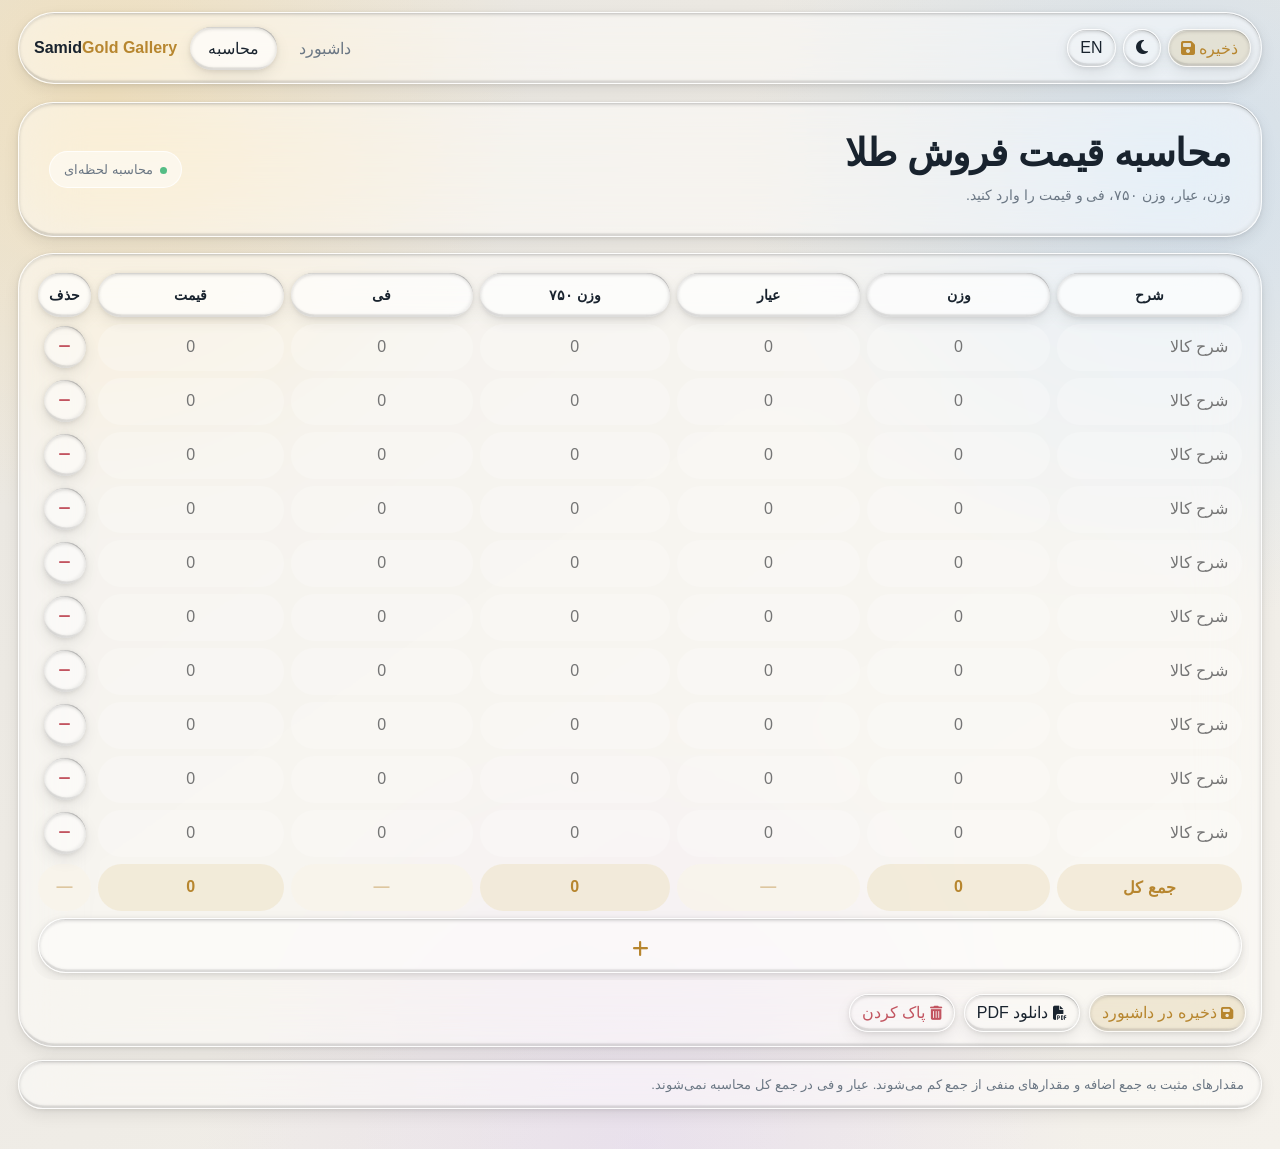
==== index.html @ 630d6b38 "Rename samid-gold-gallery.html to index.html" ====
<!doctype html>
<html lang="fa" dir="rtl">

<head>
    <meta charset="utf-8">
    <meta name="viewport" content="width=device-width, initial-scale=1">
    <meta name="theme-color" content="#eef3f8">

    <title>Samid Gold Gallery</title>
    <link rel="icon" href="samid.jpeg" style="border-radius: 50px;">

    <!-- Font Awesome -->
    <link
        rel="stylesheet"
        href="https://cdnjs.cloudflare.com/ajax/libs/font-awesome/6.7.2/css/all.min.css"
    >

    <!-- Your CSS -->
    <link rel="stylesheet" href="samid.css">
</head>

<body>

<div class="app">

    <!-- =====================================================
         NAVBAR
    ====================================================== -->

    <nav class="nav glass" dir="ltr">

        <div class="brand" dir="ltr">
            Samid <span>Gold Gallery</span>
        </div>

        <div class="navlinks">

            <button
                class="navlink active"
                data-view="calculator"
                data-i18n="navCalculator"
            >
                محاسبه
            </button>

            <button
                class="navlink"
                data-view="dashboard"
                data-i18n="navDashboard"
            >
                داشبورد
            </button>

        </div>

        <div class="navtools">

            <!-- Language -->
            <button
                class="pill"
                id="langBtn"
                title="English / فارسی"
                type="button"
            >
                EN
            </button>

            <!-- Theme -->
            <button
                class="pill"
                id="themeBtn"
                title="حالت روز/شب"
                type="button"
            >
                <i class="fa-solid fa-moon"></i>
            </button>

            <!-- Save -->
            <button
                class="pill primary"
                id="navSave"
                type="button"
            >
                <i class="fa-solid fa-floppy-disk"></i>
                <span data-i18n="saveShort">ذخیره</span>
            </button>

        </div>

    </nav>


    <!-- =====================================================
         CALCULATOR
    ====================================================== -->

    <section
        class="view active"
        id="calculator"
    >

        <header class="hero glass">

            <div>

                <h1 data-i18n="title">
                    محاسبه قیمت فروش طلا
                </h1>

                <p data-i18n="subtitle">
                    وزن، عیار، وزن ۷۵۰، فی و قیمت را وارد کنید.
                </p>

            </div>

            <div
                class="status"
                data-i18n="live"
            >
                محاسبه لحظه‌ای
            </div>

        </header>


        <!-- TABLE -->

        <main class="tablecard glass">

            <div class="scroll">

                <table id="goldTable">

                    <thead>

                    <tr>

                        <th data-i18n="desc">
                            شرح
                        </th>

                        <th data-i18n="weight">
                            وزن
                        </th>

                        <th data-i18n="karat">
                            عیار
                        </th>

                        <th data-i18n="w750">
                            وزن ۷۵۰
                        </th>

                        <th data-i18n="fee">
                            فی
                        </th>

                        <th data-i18n="price">
                            قیمت
                        </th>

                        <th
                            data-i18n="remove"
                            title="Remove"
                        >
                            حذف
                        </th>

                    </tr>

                    </thead>


                    <tbody id="tableBody">
                    </tbody>


                    <tfoot>

                    <tr class="totalrow">

                        <td>
                            <div
                                class="totalbox"
                                data-i18n="total"
                            >
                                جمع کل
                            </div>
                        </td>

                        <!-- Weight -->
                        <td>
                            <div
                                class="totalbox"
                                id="totalWeight"
                            >
                                0
                            </div>
                        </td>

                        <!-- Karat is NOT summed -->
                        <td>
                            <div class="totalbox na">
                                —
                            </div>
                        </td>

                        <!-- 750 Weight -->
                        <td>
                            <div
                                class="totalbox"
                                id="total750"
                            >
                                0
                            </div>
                        </td>

                        <!-- Fee is NOT summed -->
                        <td>
                            <div class="totalbox na">
                                —
                            </div>
                        </td>

                        <!-- Price -->
                        <td>
                            <div
                                class="totalbox"
                                id="totalPrice"
                            >
                                0
                            </div>
                        </td>

                        <td>
                            <div class="totalbox na">
                                —
                            </div>
                        </td>

                    </tr>


                    <!-- Add row -->

                    <tr class="addrow">

                        <td colspan="7">

                            <button
                                id="addRow"
                                type="button"
                                aria-label="Add row"
                                title="Add row"
                            >
                                <i class="fa-solid fa-plus"></i>
                            </button>

                        </td>

                    </tr>

                    </tfoot>

                </table>

            </div>


            <!-- TOOLBAR -->

            <div class="toolbar">

                <button
                    class="pill primary"
                    id="saveBtn"
                    type="button"
                >
                    <i class="fa-solid fa-floppy-disk"></i>

                    <span data-i18n="saveDashboard">
                        ذخیره در داشبورد
                    </span>
                </button>


                <button
                    class="pill"
                    id="pdfBtn"
                    type="button"
                >
                    <i class="fa-solid fa-file-pdf"></i>

                    <span data-i18n="downloadPDF">
                        دانلود PDF
                    </span>
                </button>


                <button
                    class="pill danger"
                    id="clearBtn"
                    type="button"
                >
                    <i class="fa-solid fa-trash-can"></i>

                    <span data-i18n="clear">
                        پاک کردن
                    </span>
                </button>

            </div>

        </main>


        <!-- HINT -->

        <div
            class="hint glass"
            data-i18n="hint"
        >
            مقدارهای مثبت به جمع اضافه و مقدارهای منفی از جمع کم می‌شوند.
            عیار و فی در جمع کل محاسبه نمی‌شوند.
        </div>

    </section>


    <!-- =====================================================
         DASHBOARD
    ====================================================== -->

    <section
        class="view"
        id="dashboard"
    >

        <header class="hero glass">

            <div>

                <h1 data-i18n="dashboardTitle">
                    داشبورد
                </h1>

                <p data-i18n="dashboardSub">
                    سندهای ذخیره‌شده را باز، ویرایش، حذف یا PDF کنید.
                </p>

            </div>

        </header>


        <!-- Statistics -->

        <div class="stats">

            <div class="stat glass">

                <div
                    class="label"
                    data-i18n="docCount"
                >
                    تعداد سندها
                </div>

                <div
                    class="value"
                    id="savedCount"
                >
                    0
                </div>

            </div>


            <div class="stat glass">

                <div
                    class="label"
                    data-i18n="currentWeight"
                >
                    جمع وزن فعلی
                </div>

                <div
                    class="value"
                    id="dashWeight"
                >
                    0
                </div>

            </div>


            <div class="stat glass">

                <div
                    class="label"
                    data-i18n="currentPrice"
                >
                    جمع قیمت فعلی
                </div>

                <div
                    class="value"
                    id="dashPrice"
                >
                    0
                </div>

            </div>

        </div>


        <h2
            class="sectiontitle"
            data-i18n="savedDocs"
        >
            سندهای ذخیره‌شده
        </h2>


        <div
            id="savedList"
            class="savedlist"
        >
        </div>

    </section>

</div>


<!-- =========================================================
     SAVE / EDIT MODAL
========================================================== -->

<div
    class="modalback"
    id="saveModal"
>

    <div class="modal glass">

        <h2 id="modalTitle">
            ذخیره اطلاعات جدول
        </h2>

        <p data-i18n="modalSub">
            نام و جزئیات سند را وارد کنید.
        </p>


        <div class="group">

            <label
                for="saveName"
                data-i18n="nameLabel"
            >
                نام جدول
            </label>

            <input
                id="saveName"
                type="text"
                maxlength="80"
                placeholder="مثلاً فروش طلای امروز"
            >

        </div>


        <div class="group">

            <label
                for="saveDetail"
                data-i18n="detailLabel"
            >
                جزئیات
            </label>

            <textarea
                id="saveDetail"
                maxlength="500"
                placeholder="توضیحات این سند..."
            ></textarea>

        </div>


        <div class="modalactions">

            <button
                class="pill primary"
                id="confirmSave"
                type="button"
            >
                <i class="fa-solid fa-floppy-disk"></i>
                <span data-i18n="save">
                    ذخیره
                </span>
            </button>


            <button
                class="pill"
                id="cancelSave"
                type="button"
            >
                <i class="fa-solid fa-xmark"></i>
                <span data-i18n="cancel">
                    انصراف
                </span>
            </button>

        </div>

    </div>

</div>


<!-- =========================================================
     CONFIRM MODAL
========================================================== -->

<div
    class="modalback"
    id="confirmModal"
>

    <div class="modal glass">

        <h2 id="confirmTitle">
            تأیید
        </h2>

        <p id="confirmText">
        </p>


        <div class="modalactions">

            <button
                class="pill danger"
                id="confirmYes"
                type="button"
            >
                <i class="fa-solid fa-check"></i>

                <span data-i18n="confirm">
                    تأیید
                </span>
            </button>


            <button
                class="pill"
                id="confirmNo"
                type="button"
            >
                <i class="fa-solid fa-xmark"></i>

                <span data-i18n="cancel">
                    انصراف
                </span>
            </button>

        </div>

    </div>

</div>


<!-- =========================================================
     GLASS TOASTS
========================================================== -->

<div
    class="toastwrap"
    id="toastWrap"
></div>


<!-- =========================================================
     PRINT / PDF AREA
========================================================== -->

<div
    id="printArea"
    class="print-only"
>

    <div class="print-head">

        <!-- Actual logo -->
        <img
            id="printLogo"
            class="print-logo"
            src="img.PNG"
            alt="Samid Gold Gallery"
        >


        <!-- Right side information -->

        <div class="print-info">

            <div
                class="print-doc"
                id="printDoc"
            >
                سند:1
            </div>

            <div>
                <span data-print="phoneLabel">
                    تلفن
                </span>:

                <span dir="ltr">
                    09115054547
                </span>
            </div>

            <div>
                <span data-print="addressLabel">
                    نشانی
                </span>:

                خیابان شیک، پاساژ آرسن، آبشده صمید
            </div>

        </div>


        <!-- Title -->

        <div
            class="print-title"
            id="printTitle"
        >
            محاسبه قیمت فروش طلا
        </div>


        <!-- Dates -->

        <div
            class="print-date"
            id="printDate"
        >
        </div>

    </div>


    <!-- PDF TABLE -->

    <table>

        <thead>

        <tr>

            <th data-print="desc">
                شرح
            </th>

            <th data-print="weight">
                وزن
            </th>

            <th data-print="karat">
                عیار
            </th>

            <th data-print="w750">
                وزن ۷۵۰
            </th>

            <th data-print="fee">
                فی
            </th>

            <th data-print="price">
                قیمت
            </th>

        </tr>

        </thead>


        <tbody id="printBody">
        </tbody>


        <tfoot>

        <tr class="sum">

            <td id="printTotalText">
                جمع کل
            </td>

            <td id="printWeight">
            </td>

            <td>
                —
            </td>

            <td id="print750">
            </td>

            <td>
                —
            </td>

            <td id="printPrice">
            </td>

        </tr>

        </tfoot>

    </table>


    <!-- PDF calculated summary -->

    <div class="print-summary">

        <span id="printSummaryWeight"></span>

        <span id="printSummary750"></span>

        <span id="printSummaryPrice"></span>

    </div>


    <!-- Details -->

    <div
        class="print-detail"
        id="printDetail"
    >
    </div>


    <div class="print-footer">
        Samid Gold Gallery
    </div>

</div>


<script>

/* =========================================================
   CONFIGURATION
========================================================== */

const INITIAL_ROWS = 10;

const STORAGE_KEY = "samidGoldSavedTablesV6";
const THEME_KEY = "samidGoldThemeV6";
const LANG_KEY = "samidGoldLangV6";


/* =========================================================
   DOM
========================================================== */

const tableBody = document.getElementById("tableBody");

let editingId = null;
let confirmAction = null;


/* =========================================================
   TABLE COLUMNS
========================================================== */

const columns = [

    {
        key: "description",
        type: "text",
        placeholderFA: "شرح کالا",
        placeholderEN: "Description"
    },

    {
        key: "weight",
        type: "number",
        placeholderFA: "0",
        placeholderEN: "0"
    },

    {
        key: "karat",
        type: "number",
        placeholderFA: "0",
        placeholderEN: "0"
    },

    {
        key: "weight750",
        type: "number",
        placeholderFA: "0",
        placeholderEN: "0"
    },

    {
        key: "fee",
        type: "number",
        placeholderFA: "0",
        placeholderEN: "0"
    },

    {
        key: "price",
        type: "number",
        placeholderFA: "0",
        placeholderEN: "0"
    }

];


/* =========================================================
   TRANSLATIONS
========================================================== */

const translations = {

    fa: {

        navCalculator: "محاسبه",
        navDashboard: "داشبورد",

        saveShort: "ذخیره",

        title: "محاسبه قیمت فروش طلا",

        subtitle:
            "وزن، عیار، وزن ۷۵۰، فی و قیمت را وارد کنید.",

        live:
            "محاسبه لحظه‌ای",

        desc:
            "شرح",

        weight:
            "وزن",

        karat:
            "عیار",

        w750:
            "وزن ۷۵۰",

        fee:
            "فی",

        price:
            "قیمت",

        remove:
            "حذف",

        total:
            "جمع کل",

        saveDashboard:
            "ذخیره در داشبورد",

        downloadPDF:
            "دانلود PDF",

        clear:
            "پاک کردن",

        hint:
            "مقدارهای مثبت به جمع اضافه و مقدارهای منفی از جمع کم می‌شوند. عیار و فی در جمع کل محاسبه نمی‌شوند.",

        dashboardTitle:
            "داشبورد",

        dashboardSub:
            "سندهای ذخیره‌شده را باز، ویرایش، حذف یا PDF کنید.",

        docCount:
            "تعداد سندها",

        currentWeight:
            "جمع وزن فعلی",

        currentPrice:
            "جمع قیمت فعلی",

        savedDocs:
            "سندهای ذخیره‌شده",

        modalSub:
            "نام و جزئیات سند را وارد کنید.",

        nameLabel:
            "نام جدول",

        detailLabel:
            "جزئیات",

        save:
            "ذخیره",

        cancel:
            "انصراف",

        confirm:
            "تأیید",

        open:
            "باز کردن",

        edit:
            "ویرایش",

        pdf:
            "PDF",

        delete:
            "حذف",

        noSaved:
            "هنوز هیچ سندی ذخیره نشده است.",

        saveOk:
            "در داشبورد ذخیره شد.",

        editOk:
            "سند با موفقیت ویرایش شد.",

        deleteOk:
            "سند حذف شد.",

        openOk:
            "جدول ذخیره‌شده باز شد.",

        rowAdded:
            "ردیف جدید اضافه شد.",

        rowDeleted:
            "ردیف حذف شد.",

        tableCleared:
            "جدول پاک شد.",

        needData:
            "ابتدا حداقل یک مقدار وارد کنید.",

        deleteAsk:
            "این سند حذف شود؟",

        clearAsk:
            "تمام اطلاعات جدول فعلی پاک شود؟",

        summaryWeight:
            "جمع کل وزن",

        summary750:
            "جمع کل وزن ۷۵۰",

        summaryPrice:
            "جمع کل قیمت",

        detailPrefix:
            "جزئیات",

        editTitle:
            "ویرایش سند",

        saveTitle:
            "ذخیره اطلاعات جدول",

        phone:
            "تلفن",

        address:
            "نشانی",

        document:
            "سند",

        day:
            "روز",

        languageChanged:
            "زبان فارسی فعال شد.",

        themeDay:
            "حالت روز فعال شد.",

        themeNight:
            "حالت شب فعال شد."

    },


    en: {

        navCalculator:
            "Calculator",

        navDashboard:
            "Dashboard",

        saveShort:
            "Save",

        title:
            "Gold Sale Calculator",

        subtitle:
            "Enter weight, karat, 750 weight, rate and price.",

        live:
            "Live calculation",

        desc:
            "Description",

        weight:
            "Weight",

        karat:
            "Karat",

        w750:
            "750 Weight",

        fee:
            "Rate",

        price:
            "Price",

        remove:
            "Remove",

        total:
            "Total",

        saveDashboard:
            "Save to Dashboard",

        downloadPDF:
            "Download PDF",

        clear:
            "Clear",

        hint:
            "Positive values are added and negative values are subtracted. Karat and rate are not included in totals.",

        dashboardTitle:
            "Dashboard",

        dashboardSub:
            "Open, edit, delete or export your saved documents.",

        docCount:
            "Saved documents",

        currentWeight:
            "Current total weight",

        currentPrice:
            "Current total price",

        savedDocs:
            "Saved documents",

        modalSub:
            "Enter a name and details for this document.",

        nameLabel:
            "Table name",

        detailLabel:
            "Details",

        save:
            "Save",

        cancel:
            "Cancel",

        confirm:
            "Confirm",

        open:
            "Open",

        edit:
            "Edit",

        pdf:
            "PDF",

        delete:
            "Delete",

        noSaved:
            "No saved documents yet.",

        saveOk:
            "Saved to dashboard.",

        editOk:
            "Document updated successfully.",

        deleteOk:
            "Document deleted.",

        openOk:
            "Saved table opened.",

        rowAdded:
            "New row added.",

        rowDeleted:
            "Row deleted.",

        tableCleared:
            "Table cleared.",

        needData:
            "Enter at least one value first.",

        deleteAsk:
            "Delete this document?",

        clearAsk:
            "Clear all current table data?",

        summaryWeight:
            "Total weight",

        summary750:
            "Total 750 weight",

        summaryPrice:
            "Total price",

        detailPrefix:
            "Details",

        editTitle:
            "Edit document",

        saveTitle:
            "Save table",

        phone:
            "Phone",

        address:
            "Address",

        document:
            "Document",

        day:
            "Day",

        languageChanged:
            "English enabled.",

        themeDay:
            "Day mode enabled.",

        themeNight:
            "Night mode enabled."

    }

};


/* =========================================================
   LANGUAGE
========================================================== */

let currentLanguage =
    localStorage.getItem(LANG_KEY) === "en"
        ? "en"
        : "fa";


function translate(key) {

    return (
        translations[currentLanguage]?.[key]
        || key
    );

}


/* =========================================================
   APPLY LANGUAGE
========================================================== */

function applyLanguage() {

    document.documentElement.lang =
        currentLanguage;

    document.documentElement.dir =
        currentLanguage === "fa"
            ? "rtl"
            : "ltr";


    /* Standard i18n */

    document
        .querySelectorAll("[data-i18n]")
        .forEach(element => {

            element.textContent =
                translate(
                    element.dataset.i18n
                );

        });


    /* Language button */

    const langButton =
        document.getElementById("langBtn");

    langButton.textContent =
        currentLanguage === "fa"
            ? "EN"
            : "FA";


    langButton.title =
        currentLanguage === "fa"
            ? "English / فارسی"
            : "فارسی / English";


    /* Modal placeholders */

    document.getElementById("saveName").placeholder =
        currentLanguage === "fa"
            ? "مثلاً فروش طلای امروز"
            : "e.g. Today's gold sale";


    document.getElementById("saveDetail").placeholder =
        currentLanguage === "fa"
            ? "توضیحات این سند..."
            : "Details for this document...";


    /* Dynamic row placeholders */

    tableBody
        .querySelectorAll("tr")
        .forEach(row => {

            row.querySelectorAll("input")
                .forEach(input => {

                    const column =
                        columns.find(
                            item =>
                                item.key === input.dataset.key
                        );

                    if (!column) {
                        return;
                    }

                    input.placeholder =
                        currentLanguage === "fa"
                            ? column.placeholderFA
                            : column.placeholderEN;

                });

        });


    /* Dynamic buttons */

    tableBody
        .querySelectorAll(".rowminus")
        .forEach(button => {

            button.title =
                translate("remove");

        });


    /*
      PDF labels
    */

    document
        .querySelectorAll("[data-print]")
        .forEach(element => {

            const key =
                element.dataset.print;

            const translated =
                translate(key);

            if (translated !== key) {
                element.textContent = translated;
            }

        });


    /*
      Saved documents
    */

    renderDashboard();

}


/* =========================================================
   CREATE ROW
========================================================== */

function addRow(values = {}) {

    /*
      Important:
      This variable is intentionally called rowElement
      instead of "tr" so it can never conflict with
      the translate() function.
    */

    const rowElement =
        document.createElement("tr");


    columns.forEach(column => {

        const cell =
            document.createElement("td");


        const input =
            document.createElement("input");


        input.className =
            "input" +
            (
                column.type === "number"
                    ? " numeric"
                    : ""
            );


        input.type = "text";


        input.dataset.key =
            column.key;


        input.autocomplete =
            "off";


        if (column.type === "number") {

            input.dataset.numeric =
                "1";

            input.inputMode =
                "decimal";

        }


        input.placeholder =
            currentLanguage === "fa"
                ? column.placeholderFA
                : column.placeholderEN;


        if (
            values[column.key] !== undefined
            &&
            values[column.key] !== null
        ) {

            input.value =
                values[column.key];

        }


        cell.appendChild(input);

        rowElement.appendChild(cell);

    });


    /*
      Remove row
    */

    const actionCell =
        document.createElement("td");


    const removeButton =
        document.createElement("button");


    removeButton.type =
        "button";


    removeButton.className =
        "rowminus";


    removeButton.innerHTML =
        '<i class="fa-solid fa-minus"></i>';


    removeButton.title =
        translate("remove");


    removeButton.setAttribute(
        "aria-label",
        translate("remove")
    );


    removeButton.addEventListener(
        "click",
        () => {

            rowElement.remove();

            updateTotals();

            toast(
                translate("rowDeleted")
            );

        }
    );


    actionCell.appendChild(
        removeButton
    );


    rowElement.appendChild(
        actionCell
    );


    tableBody.appendChild(
        rowElement
    );

}


/* =========================================================
   NUMBER PARSER
========================================================== */

function parseNumber(value) {

    if (!value) {
        return 0;
    }


    let normalized =
        String(value)

            /* Persian numbers */
            .replace(
                /[۰-۹]/g,
                digit =>
                    String(
                        "۰۱۲۳۴۵۶۷۸۹"
                            .indexOf(digit)
                    )
            )

            /* Arabic numbers */
            .replace(
                /[٠-٩]/g,
                digit =>
                    String(
                        "٠١٢٣٤٥٦٧٨٩"
                            .indexOf(digit)
                    )
            )

            /* separators */
            .replace(/[,٬]/g, "")

            .trim();


    const validNumber =
        /^[+-]?(?:\d+(?:\.\d*)?|\.\d+)$/;


    return validNumber.test(normalized)
        ? Number(normalized)
        : 0;

}


/* =========================================================
   NUMBER FORMATTER
========================================================== */

function formatNumber(
    number,
    decimals = 3
) {

    if (
        !Number.isFinite(number)
        ||
        Math.abs(number) < 0.0000001
    ) {

        return "0";

    }


    return number.toLocaleString(
        "en-US",
        {
            maximumFractionDigits:
                decimals,

            useGrouping:
                true
        }
    );

}


/* =========================================================
   SANITIZE NUMBER INPUT
========================================================== */

function sanitizeNumeric(input) {

    let value =
        input.value

            .replace(
                /[۰-۹]/g,
                digit =>
                    String(
                        "۰۱۲۳۴۵۶۷۸۹"
                            .indexOf(digit)
                    )
            )

            .replace(
                /[٠-٩]/g,
                digit =>
                    String(
                        "٠١٢٣٤٥٦٧٨٩"
                            .indexOf(digit)
                    )
            )

            .replace(
                /[^0-9.+-]/g,
                ""
            );


    const sign =
        value.startsWith("-")
            ? "-"
            : value.startsWith("+")
                ? "+"
                : "";


    let rest =
        value
            .replace(
                /^[+-]+/,
                ""
            )
            .replace(
                /[+-]/g,
                ""
            );


    const decimalPosition =
        rest.indexOf(".");


    if (decimalPosition !== -1) {

        rest =
            rest.slice(
                0,
                decimalPosition + 1
            )
            +
            rest
                .slice(
                    decimalPosition + 1
                )
                .replace(
                    /\./g,
                    ""
                );

    }


    input.value =
        sign + rest;

}


/* =========================================================
   GET TABLE ROWS
========================================================== */

function getRows() {

    return [
        ...tableBody.querySelectorAll("tr")
    ].map(row => {

        const result = {};


        row.querySelectorAll("input")
            .forEach(input => {

                result[input.dataset.key] =
                    input.value;

            });


        return result;

    });

}


/* =========================================================
   GET TOTALS
========================================================== */

function getTotals() {

    const totals = {

        weight: 0,

        weight750: 0,

        price: 0

    };


    tableBody
        .querySelectorAll("tr")
        .forEach(row => {

            row.querySelectorAll(
                "input[data-numeric]"
            ).forEach(input => {

                const key =
                    input.dataset.key;

                const number =
                    parseNumber(input.value);


                /*
                  Only these three columns
                  are calculated.
                */

                if (key === "weight") {

                    totals.weight +=
                        number;

                }


                if (key === "weight750") {

                    totals.weight750 +=
                        number;

                }


                if (key === "price") {

                    totals.price +=
                        number;

                }

            });

        });


    return totals;

}


/* =========================================================
   UPDATE TOTALS
========================================================== */

function updateTotals() {

    const totals =
        getTotals();


    document.getElementById(
        "totalWeight"
    ).textContent =
        formatNumber(
            totals.weight
        );


    document.getElementById(
        "total750"
    ).textContent =
        formatNumber(
            totals.weight750
        );


    document.getElementById(
        "totalPrice"
    ).textContent =
        formatNumber(
            totals.price
        );


    document.getElementById(
        "dashWeight"
    ).textContent =
        formatNumber(
            totals.weight
        );


    document.getElementById(
        "dashPrice"
    ).textContent =
        formatNumber(
            totals.price
        );

}


/* =========================================================
   TABLE INPUT EVENT
========================================================== */

tableBody.addEventListener(
    "input",
    event => {

        if (
            event.target.dataset.numeric
        ) {

            sanitizeNumeric(
                event.target
            );

        }

        updateTotals();

    }
);


/* =========================================================
   ADD ROW
========================================================== */

document
    .getElementById("addRow")
    .addEventListener(
        "click",
        () => {

            addRow();

            toast(
                translate("rowAdded")
            );

        }
    );


/* =========================================================
   LOAD ROWS
========================================================== */

function loadRows(rowsToLoad) {

    tableBody.innerHTML = "";


    const source =
        Array.isArray(rowsToLoad)
        &&
        rowsToLoad.length
            ? rowsToLoad
            : Array.from(
                {
                    length:
                        INITIAL_ROWS
                },
                () => ({})
            );


    source.forEach(
        row => addRow(row)
    );


    updateTotals();

}


/* =========================================================
   HAS DATA
========================================================== */

function hasData(rowsToCheck) {

    return rowsToCheck.some(
        row =>
            Object.values(row).some(
                value =>
                    String(
                        value ?? ""
                    ).trim() !== ""
            )
    );

}


/* =========================================================
   LOCAL STORAGE
========================================================== */

function getSavedDocuments() {

    try {

        return JSON.parse(
            localStorage.getItem(
                STORAGE_KEY
            )
        ) || [];

    } catch {

        return [];

    }

}


function saveDocuments(documents) {

    localStorage.setItem(
        STORAGE_KEY,
        JSON.stringify(documents)
    );

}


/* =========================================================
   DATE
========================================================== */

function getDateInfo() {

    const now =
        new Date();


    return {

        gregorian:
            now.toLocaleDateString(
                "en-US",
                {
                    year: "numeric",
                    month: "long",
                    day: "numeric"
                }
            ),

        persian:
            now.toLocaleDateString(
                "fa-IR-u-ca-persian",
                {
                    year: "numeric",
                    month: "long",
                    day: "numeric"
                }
            ),

        weekday:
            now.toLocaleDateString(
                "fa-IR-u-ca-persian",
                {
                    weekday: "long"
                }
            ),

        time:
            now.toLocaleTimeString(
                "fa-IR",
                {
                    hour: "2-digit",
                    minute: "2-digit"
                }
            )

    };

}


/* =========================================================
   DOCUMENT NUMBER
========================================================== */

function getNextDocumentNumber() {

    const documents =
        getSavedDocuments();


    return (
        documents.reduce(
            (
                highest,
                document
            ) =>
                Math.max(
                    highest,
                    Number(
                        document.documentNumber
                    ) || 0
                ),
            0
        )
        + 1
    );

}


/* =========================================================
   SAVE MODAL
========================================================== */

function openSaveModal(
    documentId = null
) {

    const currentRows =
        getRows();


    if (!hasData(currentRows)) {

        toast(
            translate("needData"),
            "error"
        );

        return;
    }


    editingId =
        documentId;


    const existingDocument =
        documentId
            ? getSavedDocuments().find(
                document =>
                    document.id ===
                    documentId
            )
            : null;


    document.getElementById(
        "modalTitle"
    ).textContent =
        existingDocument
            ? translate("editTitle")
            : translate("saveTitle");


    document.getElementById(
        "saveName"
    ).value =
        existingDocument?.name || "";


    document.getElementById(
        "saveDetail"
    ).value =
        existingDocument?.detail || "";


    document.getElementById(
        "saveModal"
    ).classList.add(
        "open"
    );

}


function closeSaveModal() {

    document
        .getElementById("saveModal")
        .classList.remove("open");


    editingId =
        null;

}


/* =========================================================
   SAVE BUTTONS
========================================================== */

document
    .getElementById("saveBtn")
    .addEventListener(
        "click",
        () =>
            openSaveModal()
    );


document
    .getElementById("navSave")
    .addEventListener(
        "click",
        () =>
            openSaveModal()
    );


document
    .getElementById("cancelSave")
    .addEventListener(
        "click",
        closeSaveModal
    );


document
    .getElementById("saveModal")
    .addEventListener(
        "click",
        event => {

            if (
                event.target.id ===
                "saveModal"
            ) {

                closeSaveModal();

            }

        }
    );


/* =========================================================
   CONFIRM SAVE
========================================================== */

document
    .getElementById("confirmSave")
    .addEventListener(
        "click",
        () => {

            const documents =
                getSavedDocuments();


            const name =
                document
                    .getElementById(
                        "saveName"
                    )
                    .value
                    .trim()
                ||
                (
                    currentLanguage === "fa"
                        ? "فروش طلا"
                        : "Gold sale"
                );


            const detail =
                document
                    .getElementById(
                        "saveDetail"
                    )
                    .value
                    .trim();


            const currentRows =
                getRows();


            const currentTotals =
                getTotals();


            /*
              EDIT
            */

            if (editingId !== null) {

                const index =
                    documents.findIndex(
                        document =>
                            document.id ===
                            editingId
                    );


                if (index !== -1) {

                    documents[index].name =
                        name;

                    documents[index].detail =
                        detail;

                    documents[index].rows =
                        currentRows;

                    documents[index].totals =
                        currentTotals;


                    saveDocuments(
                        documents
                    );


                    closeSaveModal();

                    renderDashboard();

                    toast(
                        translate("editOk")
                    );

                    return;

                }

            }


            /*
              NEW DOCUMENT
            */

            const newDocument = {

                id:
                    Date.now(),

                documentNumber:
                    getNextDocumentNumber(),

                name,

                detail,

                date:
                    getDateInfo(),

                rows:
                    currentRows,

                totals:
                    currentTotals

            };


            documents.unshift(
                newDocument
            );


            saveDocuments(
                documents
            );


            closeSaveModal();

            renderDashboard();

            showView(
                "dashboard"
            );


            toast(
                `${
                    currentLanguage === "fa"
                        ? "سند"
                        : "Document"
                }:${newDocument.documentNumber} ${
                    translate("saveOk")
                }`
            );

        }
    );


/* =========================================================
   DASHBOARD
========================================================== */

function renderDashboard() {

    const documents =
        getSavedDocuments();


    document.getElementById(
        "savedCount"
    ).textContent =
        documents.length;


    const list =
        document.getElementById(
            "savedList"
        );


    if (!documents.length) {

        list.innerHTML = `
            <div class="empty glass">
                ${escapeHtml(
                    translate("noSaved")
                )}
            </div>
        `;

        return;

    }


    list.innerHTML =
        documents
            .map(
                document => {

                    const documentNumber =
                        escapeHtml(
                            document.documentNumber
                        );


                    const documentName =
                        escapeHtml(
                            document.name
                        );


                    const detail =
                        escapeHtml(
                            document.detail ||
                            "—"
                        );


                    const gregorian =
                        escapeHtml(
                            document
                                .date
                                ?.gregorian ||
                            "—"
                        );


                    const persian =
                        escapeHtml(
                            document
                                .date
                                ?.persian ||
                            "—"
                        );


                    const weekday =
                        escapeHtml(
                            document
                                .date
                                ?.weekday ||
                            ""
                        );


                    const time =
                        escapeHtml(
                            document
                                .date
                                ?.time ||
                            "—"
                        );


                    return `

                        <article
                            class="savedcard glass"
                        >

                            <div class="savedinfo">

                                <h3>

                                    ${
                                        currentLanguage === "fa"
                                            ? `سند:${documentNumber} · ${documentName}`
                                            : `Document ${documentNumber} · ${documentName}`
                                    }

                                </h3>


                                <p>
                                    ${detail}
                                </p>


                                <p>

                                    ${
                                        currentLanguage === "fa"
                                            ? "میلادی"
                                            : "Gregorian"
                                    }:
                                    ${gregorian}

                                    ·

                                    ${
                                        currentLanguage === "fa"
                                            ? "شمسی"
                                            : "Persian"
                                    }:
                                    ${persian}

                                    ·

                                    ${weekday}

                                    ·

                                    ${time}

                                </p>


                                <p>

                                    ${translate("summaryWeight")}:
                                    ${formatNumber(
                                        document.totals?.weight || 0
                                    )}

                                    ·

                                    ${translate("summary750")}:
                                    ${formatNumber(
                                        document.totals?.weight750 || 0
                                    )}

                                    ·

                                    ${translate("summaryPrice")}:
                                    ${formatNumber(
                                        document.totals?.price || 0
                                    )}

                                </p>

                            </div>


                            <div class="savedactions">

                                <button
                                    class="pill small"
                                    type="button"
                                    onclick="loadSavedDocument(${document.id})"
                                >
                                    <i class="fa-solid fa-folder-open"></i>
                                    ${translate("open")}
                                </button>


                                <button
                                    class="pill small primary"
                                    type="button"
                                    onclick="editSavedDocument(${document.id})"
                                >
                                    <i class="fa-solid fa-pen"></i>
                                    ${translate("edit")}
                                </button>


                                <button
                                    class="pill small"
                                    type="button"
                                    onclick="downloadSavedPDF(${document.id})"
                                >
                                    <i class="fa-solid fa-file-pdf"></i>
                                    ${translate("pdf")}
                                </button>


                                <button
                                    class="pill small danger"
                                    type="button"
                                    onclick="requestDeleteDocument(${document.id})"
                                >
                                    <i class="fa-solid fa-trash-can"></i>
                                    ${translate("delete")}
                                </button>

                            </div>

                        </article>

                    `;

                }
            )
            .join("");

}


/* =========================================================
   LOAD SAVED DOCUMENT
========================================================== */

function loadSavedDocument(id) {

    const document =
        getSavedDocuments().find(
            item =>
                item.id === id
        );


    if (!document) {
        return;
    }


    loadRows(
        document.rows
    );


    showView(
        "calculator"
    );


    toast(
        `${
            currentLanguage === "fa"
                ? "سند"
                : "Document"
        }:${document.documentNumber} ${
            translate("openOk")
        }`
    );

}


/* =========================================================
   EDIT SAVED DOCUMENT
========================================================== */

function editSavedDocument(id) {

    const document =
        getSavedDocuments().find(
            item =>
                item.id === id
        );


    if (!document) {
        return;
    }


    loadRows(
        document.rows
    );


    showView(
        "calculator"
    );


    openSaveModal(
        id
    );

}


/* =========================================================
   ESCAPE HTML
========================================================== */

function escapeHtml(value) {

    return String(
        value ?? ""
    )
        .replace(
            /[&<>"']/g,
            character => {

                const map = {

                    "&": "&amp;",
                    "<": "&lt;",
                    ">": "&gt;",
                    '"': "&quot;",
                    "'": "&#039;"

                };

                return map[
                    character
                ];

            }
        );

}


/* =========================================================
   CONFIRMATION MODAL
========================================================== */

function openConfirmModal(
    title,
    text,
    action
) {

    document.getElementById(
        "confirmTitle"
    ).textContent =
        title;


    document.getElementById(
        "confirmText"
    ).textContent =
        text;


    confirmAction =
        action;


    document.getElementById(
        "confirmModal"
    ).classList.add(
        "open"
    );

}


function closeConfirmModal() {

    document.getElementById(
        "confirmModal"
    ).classList.remove(
        "open"
    );


    confirmAction =
        null;

}


document
    .getElementById("confirmYes")
    .addEventListener(
        "click",
        () => {

            const action =
                confirmAction;


            closeConfirmModal();


            if (action) {
                action();
            }

        }
    );


document
    .getElementById("confirmNo")
    .addEventListener(
        "click",
        closeConfirmModal
    );


document
    .getElementById("confirmModal")
    .addEventListener(
        "click",
        event => {

            if (
                event.target.id ===
                "confirmModal"
            ) {

                closeConfirmModal();

            }

        }
    );


/* =========================================================
   DELETE DOCUMENT
========================================================== */

function requestDeleteDocument(id) {

    const document =
        getSavedDocuments().find(
            item =>
                item.id === id
        );


    if (!document) {
        return;
    }


    openConfirmModal(

        currentLanguage === "fa"
            ? "حذف سند"
            : "Delete document",

        `${
            currentLanguage === "fa"
                ? "سند"
                : "Document"
        }:${document.documentNumber} ${
            translate("deleteAsk")
        }`,

        () => {

            const remaining =
                getSavedDocuments()
                    .filter(
                        item =>
                            item.id !== id
                    );


            saveDocuments(
                remaining
            );


            renderDashboard();


            toast(
                translate("deleteOk")
            );

        }

    );

}


/* =========================================================
   CLEAR TABLE
========================================================== */

document
    .getElementById("clearBtn")
    .addEventListener(
        "click",
        () => {

            openConfirmModal(

                currentLanguage === "fa"
                    ? "پاک کردن جدول"
                    : "Clear table",

                translate(
                    "clearAsk"
                ),

                () => {

                    loadRows([]);

                    toast(
                        translate(
                            "tableCleared"
                        )
                    );

                }

            );

        }
    );


/* =========================================================
   PDF PREPARATION
========================================================== */

function preparePrint(
    sourceRows,
    sourceTotals,
    title,
    documentNumber,
    savedDate = null,
    detail = ""
) {

    /*
      Only filled rows are printed.
    */

    const filledRows =
        sourceRows.filter(
            row =>
                Object.values(row)
                    .some(
                        value =>
                            String(
                                value ?? ""
                            ).trim() !== ""
                    )
        );


    /*
      Table body
    */

    document.getElementById(
        "printBody"
    ).innerHTML =

        filledRows
            .map(
                row => `

                    <tr>

                        <td class="desc">
                            ${escapeHtml(
                                row.description || ""
                            )}
                        </td>

                        <td dir="ltr">
                            ${escapeHtml(
                                row.weight || ""
                            )}
                        </td>

                        <td dir="ltr">
                            ${escapeHtml(
                                row.karat || ""
                            )}
                        </td>

                        <td dir="ltr">
                            ${escapeHtml(
                                row.weight750 || ""
                            )}
                        </td>

                        <td dir="ltr">
                            ${escapeHtml(
                                row.fee || ""
                            )}
                        </td>

                        <td dir="ltr">
                            ${escapeHtml(
                                row.price || ""
                            )}
                        </td>

                    </tr>

                `
            )
            .join("");


    /*
      Calculated totals
    */

    document.getElementById(
        "printWeight"
    ).textContent =
        formatNumber(
            sourceTotals.weight
        );


    document.getElementById(
        "print750"
    ).textContent =
        formatNumber(
            sourceTotals.weight750
        );


    document.getElementById(
        "printPrice"
    ).textContent =
        formatNumber(
            sourceTotals.price
        );


    document.getElementById(
        "printSummaryWeight"
    ).textContent =
        `${translate(
            "summaryWeight"
        )}: ${
            formatNumber(
                sourceTotals.weight
            )
        }`;


    document.getElementById(
        "printSummary750"
    ).textContent =
        `${translate(
            "summary750"
        )}: ${
            formatNumber(
                sourceTotals.weight750
            )
        }`;


    document.getElementById(
        "printSummaryPrice"
    ).textContent =
        `${translate(
            "summaryPrice"
        )}: ${
            formatNumber(
                sourceTotals.price
            )
        }`;


    /*
      Document number
    */

    document.getElementById(
        "printDoc"
    ).textContent =
        `${
            currentLanguage === "fa"
                ? "سند"
                : "Document"
        }:${documentNumber}`;


    /*
      Title
    */

    document.getElementById(
        "printTitle"
    ).textContent =
        title;


    /*
      Date
    */

    const date =
        savedDate || getDateInfo();


    if (currentLanguage === "fa") {

        document.getElementById(
            "printDate"
        ).textContent =
            `${date.weekday} · ${date.gregorian} · ${date.persian} · ساعت ${date.time}`;

    } else {

        document.getElementById(
            "printDate"
        ).textContent =
            `${date.gregorian} · ${date.persian} · ${date.time}`;

    }


    /*
      Details
    */

    document.getElementById(
        "printDetail"
    ).textContent =
        detail
            ? `${translate(
                "detailPrefix"
            )}: ${detail}`
            : "";


    /*
      Logo
    */

    document.getElementById(
        "printLogo"
    ).src =
        "img.PNG";

}


/* =========================================================
   CURRENT PDF
========================================================== */

function downloadCurrentPDF() {

    const currentRows =
        getRows();


    if (!hasData(currentRows)) {

        toast(
            translate("needData"),
            "error"
        );

        return;

    }


    preparePrint(

        currentRows,

        getTotals(),

        translate("title"),

        getNextDocumentNumber()

    );


    setTimeout(
        () => {
            window.print();
        },
        80
    );

}


/* =========================================================
   SAVED PDF
========================================================== */

function downloadSavedPDF(id) {

    const document =
        getSavedDocuments().find(
            item =>
                item.id === id
        );


    if (!document) {
        return;
    }


    preparePrint(

        document.rows,

        document.totals,

        document.name,

        document.documentNumber,

        document.date,

        document.detail

    );


    setTimeout(
        () => {
            window.print();
        },
        80
    );

}


document
    .getElementById("pdfBtn")
    .addEventListener(
        "click",
        downloadCurrentPDF
    );


/* =========================================================
   NAVIGATION
========================================================== */

function showView(
    viewId
) {

    document
        .querySelectorAll(".view")
        .forEach(view => {

            view.classList.toggle(
                "active",
                view.id === viewId
            );

        });


    document
        .querySelectorAll(".navlink")
        .forEach(button => {

            button.classList.toggle(
                "active",
                button.dataset.view ===
                viewId
            );

        });


    if (viewId === "dashboard") {

        renderDashboard();

    }


    window.scrollTo(
        {
            top: 0,
            behavior: "smooth"
        }
    );

}


document
    .querySelectorAll(".navlink")
    .forEach(button => {

        button.addEventListener(
            "click",
            () => {

                showView(
                    button.dataset.view
                );

            }
        );

    });


/* =========================================================
   THEME
========================================================== */

function applyTheme(
    theme
) {

    document.documentElement
        .classList
        .toggle(
            "dark",
            theme === "dark"
        );


    document.getElementById(
        "themeBtn"
    ).innerHTML =

        theme === "dark"

            ? '<i class="fa-solid fa-sun"></i>'

            : '<i class="fa-solid fa-moon"></i>';


    document.querySelector(
        'meta[name="theme-color"]'
    ).setAttribute(
        "content",
        theme === "dark"
            ? "#0b1016"
            : "#eef3f8"
    );


    localStorage.setItem(
        THEME_KEY,
        theme
    );

}


applyTheme(

    localStorage.getItem(
        THEME_KEY
    ) === "dark"

        ? "dark"

        : "light"

);


document
    .getElementById("themeBtn")
    .addEventListener(
        "click",
        () => {

            const dark =
                document.documentElement
                    .classList
                    .contains("dark");


            const newTheme =
                dark
                    ? "light"
                    : "dark";


            applyTheme(
                newTheme
            );


            toast(
                newTheme === "dark"
                    ? translate("themeNight")
                    : translate("themeDay")
            );

        }
    );


/* =========================================================
   LANGUAGE SWITCH
========================================================== */

document
    .getElementById("langBtn")
    .addEventListener(
        "click",
        () => {

            currentLanguage =
                currentLanguage === "fa"
                    ? "en"
                    : "fa";


            localStorage.setItem(
                LANG_KEY,
                currentLanguage
            );


            applyLanguage();


            toast(
                translate(
                    "languageChanged"
                )
            );

        }
    );


/* =========================================================
   GLASS TOAST
========================================================== */

function toast(
    message,
    type = "ok"
) {

    const toastElement =
        document.createElement(
            "div"
        );


    toastElement.className =
        `toast ${type}`;


    const iconClass =
        type === "error"

            ? "fa-solid fa-triangle-exclamation"

            : "fa-solid fa-circle-check";


    toastElement.innerHTML = `

        <i class="${iconClass}"></i>

        <span>
            ${escapeHtml(message)}
        </span>

    `;


    document
        .getElementById("toastWrap")
        .appendChild(
            toastElement
        );


    setTimeout(
        () => {

            toastElement.remove();

        },
        2700
    );

}


/* =========================================================
   INITIALIZE
========================================================== */

/*
  Create exactly 10 initial rows.
*/

for (
    let index = 0;
    index < INITIAL_ROWS;
    index++
) {

    addRow();

}


updateTotals();

applyLanguage();


/* =========================================================
   GLOBAL FUNCTIONS FOR INLINE BUTTONS
========================================================== */

window.loadSavedDocument =
    loadSavedDocument;

window.editSavedDocument =
    editSavedDocument;

window.requestDeleteDocument =
    requestDeleteDocument;

window.downloadSavedPDF =
    downloadSavedPDF;

</script>

</body>
</html>
---- samid.css ----
:root{
  --noise-opacity: 0.035;
  --c-glass: #bbbbbc;
  --c-light: #fff;
  --c-dark: #000;
  --fg: #224;
  --c-content: #224;
  --c-action: #0052f5;
  --circle-bg: radial-gradient(circle, rgba(0, 11, 65, 0.3), transparent);
  --c-bg: #E8E8E9;

  position: relative;
  min-height: 100vh;
  overflow-x: hidden;
  isolation: isolate;
  
  --glass-reflex-dark: 1;
  --glass-reflex-light: 1;
  
  --saturation: 150%;
  --bg:#e8e5df;
  --bg2:#f4f1eb;
  --txt:#19232e;
  --muted:#6b7784;
  --glass:rgba(255,255,255,.48);--glass2:rgba(255,255,255,.68);
  --stroke:rgba(255,255,255,.78);--line:rgba(125,140,155,.18);
  --gold:#b7862f;--goldbg:rgba(196,153,68,.18);--red:#c25460;
  --green:#4ba57c;
  --shadow:
      inset 0 0 0 1px color-mix(in srgb, var(--c-light) calc(var(--glass-reflex-light) * 10%), transparent),
      inset 1.8px 3px 0px -2px color-mix(in srgb, var(--c-light) calc(var(--glass-reflex-light) * 20%), transparent), 
      inset -2px -2px 0px -2px color-mix(in srgb, var(--c-light) calc(var(--glass-reflex-light) * 10%), transparent), 
      inset -3px -8px 1px -6px color-mix(in srgb, var(--c-light) calc(var(--glass-reflex-light) * 10%), transparent), 
      inset -0.3px -1px 4px 0px color-mix(in srgb, var(--c-dark) calc(var(--glass-reflex-dark) * 12%), transparent), 
      inset -1.5px 2.5px 0px -2px color-mix(in srgb, var(--c-dark) calc(var(--glass-reflex-dark) * 20%), transparent), 
      inset 0px 3px 4px -2px color-mix(in srgb, var(--c-dark) calc(var(--glass-reflex-dark) * 20%), transparent), 
      inset 2px -6.5px 1px -4px color-mix(in srgb, var(--c-dark) calc(var(--glass-reflex-dark) * 10%), transparent), 
      0px 1px 5px 0px color-mix(in srgb, var(--c-dark) calc(var(--glass-reflex-dark) * 10%), transparent), 
      0px 6px 16px 0px color-mix(in srgb, var(--c-dark) calc(var(--glass-reflex-dark) * 8%), transparent);
    --r:35px;--pill:999px

}
body{
  background:
      radial-gradient(
          circle at 8% 8%,
          rgba(214, 177, 94, 0.18),
          transparent 27%
      ),

      radial-gradient(
          circle at 93% 15%,
          rgba(160, 180, 195, 0.14),
          transparent 29%
      ),

      radial-gradient(
          circle at 50% 100%,
          rgba(190, 175, 200, 0.10),
          transparent 34%
      ),

      linear-gradient(
          145deg,
          var(--bg),
          var(--bg2)
      );
}
html.dark{
  --bg:#0b1016;--bg2:#171e27;--txt:#f3f6fa;
  --muted:#a6b0bb;--glass:rgba(33,42,53,.56);
  --glass2:rgba(46,56,70,.72);--stroke:rgba(255,255,255,.14);
  --line:rgba(255,255,255,.07);--gold:#e1b451;--goldbg:rgba(225,180,81,.16);
  --red:#e37a84;--green:#61c293;
}
*{box-sizing:border-box;transition: all 0.4s ease;}
html,body{min-height:100%}body{margin:0;color:var(--txt);font-family:-apple-system,BlinkMacSystemFont,"SF Pro Display","Segoe UI",Tahoma,Arial,sans-serif;background:radial-gradient(circle at 8% 8%,rgba(255,207,105,.29),transparent 27%),radial-gradient(circle at 93% 15%,rgba(115,182,255,.22),transparent 29%),radial-gradient(circle at 50% 100%,rgba(190,155,255,.17),transparent 34%),linear-gradient(145deg,var(--bg),var(--bg2));transition:.3s}
button,input,textarea{font:inherit}.app{max-width:1500px;margin:auto;padding:12px 18px 40px}
.glass{background:var(--glass);border:1px solid var(--stroke);box-shadow:var(--shadow);backdrop-filter:blur(30px) saturate(150%);-webkit-backdrop-filter:blur(30px) saturate(150%);}
.nav{position:sticky;top:10px;z-index:100;min-height:72px;border-radius:var(--pill);padding:8px 10px;display:flex;align-items:center;gap:8px}
.brand{height:52px;padding:0 5px;border-radius:var(--pill);display:flex;align-items:center;white-space:nowrap;font-weight:800}.brand span{color:var(--gold)}.navlinks{display:flex;gap:4px;flex:1}.navlink{border:0;background:transparent;color:var(--muted);border-radius:var(--pill);padding:12px 18px;cursor:pointer}.navlink.active,.navlink:hover{background:var(--glass2);color:var(--txt);box-shadow:var(--shadow)}.navtools{display:flex;gap:7px}
.pill{min-height:38px;border-radius:var(--pill);border:1px solid var(--stroke);background:rgba(255,255,255,.16);color:var(--txt);padding:0 12px;cursor:pointer;box-shadow:var(--shadow)}.pill:hover{transform:translateY(-1px);background:var(--glass2)}.pill.primary{background:var(--goldbg);color:var(--gold)}.pill.danger{color:var(--red)}.pill.small{min-height:38px;padding:0 12px;font-size:12px}
.view{display:none}.view.active{display:block}
.hero{margin-top:18px;border-radius:var(--r);padding:27px 30px;display:flex;justify-content:space-between;align-items:center;gap:18px}
.hero h1{margin:0 0 7px;font-size:clamp(25px,3vw,39px);letter-spacing:-.5px}
.hero p{margin:0;color:var(--muted);font-size:14px;line-height:1.9}
.status{padding:10px 14px;border:1px solid var(--stroke);border-radius:var(--pill);background:var(--glass);color:var(--muted);white-space:nowrap;font-size:13px}
.status:before{content:"";display:inline-block;width:7px;height:7px;border-radius:50%;background:#54bd85;margin-left:7px}
.tablecard{margin-top:16px;border-radius:var(--r);padding:12px}
.scroll{overflow:auto;border-radius:24px}
table{width:100%;min-width:1160px;border-collapse:separate;border-spacing:7px}
th{
  padding:14px 11px;
  border-radius:var(--pill);
  background:var(--glass2);
  border:none;
  box-shadow: var(--shadow);
  font-size:14px;
  white-space:nowrap
}
td{
  padding:0px;
  border-radius:35px;
  background:none;
  border:none;
  text-align: center;
}
td:hover{
  transform: translateY(-2px);
  background:rgba(255,255,255,.1)
}
.input{width:100%;height:47px;border:1px solid transparent;border-radius:var(--pill);background:rgba(255,255,255,.22);color:var(--txt);outline:none;padding:0 13px}
.dark .input{background:rgba(255,255,255,.05)}
.input:focus{background:var(--glass2);border-color:rgba(183,134,47,.42);box-shadow:0 0 0 4px rgba(183,134,47,.08)}
.numeric{direction:ltr;text-align:center}
.rowminus{width:42px;height:42px;border-radius:var(--pill);border:none;background:var(--glass);color:var(--red);cursor:pointer;box-shadow:var(--shadow)}
.totalrow td{background:var(--glass2);font-weight:800}
.totalbox{min-height:47px;border-radius:var(--pill);display:flex;align-items:center;justify-content:center;background:var(--goldbg);color:var(--gold);direction:ltr;padding:0 12px}
.na{opacity:.45}
.addrow td{background:transparent;border:0}
.addrow button{width:100%;outline: none;height:55px;border-radius:var(--pill);border:1px solid var(--stroke);background:var(--glass);color:var(--gold);font-size:29px;cursor:pointer;box-shadow:var(--shadow)}
.toolbar{display:flex;flex-wrap:wrap;gap:9px;margin:14px 3px 2px}.hint{margin-top:13px;border-radius:var(--pill);padding:12px 17px;color:var(--muted);font-size:13px;line-height:1.8}.stats{display:grid;grid-template-columns:repeat(3,1fr);gap:13px;margin-top:16px}
.stat{border-radius:35px;padding:19px}
.stat .label{color:var(--muted);font-size:13px;margin-bottom:8px}
.stat .value{font-size:25px;font-weight:800;direction:ltr}
.sectiontitle{font-size:20px;margin:22px 3px 12px}
.savedlist{display:grid;gap:12px}
.savedcard{border-radius:24px;padding:18px 20px;display:flex;justify-content:space-between;align-items:center;gap:15px}
.savedinfo h3{margin:0 0 8px;font-size:17px}
.savedinfo p{margin:4px 0;color:var(--muted);font-size:12px;line-height:1.8}
.savedactions{display:flex;gap:7px;flex-wrap:wrap}
.empty{border-radius:24px;padding:45px;text-align:center;color:var(--muted)}
.modalback{display:none;position:fixed;inset:0;z-index:500;align-items:center;justify-content:center;padding:18px;background:rgba(8,13,19,.24);backdrop-filter:blur(13px);-webkit-backdrop-filter:blur(13px)}.modalback.open{display:flex}.modal{width:min(520px,100%);border-radius:32px;padding:24px}.modal h2{margin:0 0 7px;font-size:23px}.modal p{margin:0 0 17px;color:var(--muted);font-size:13px;line-height:1.8}.group{margin-bottom:12px}.group label{display:block;color:var(--muted);font-size:13px;margin:0 5px 7px}.modal input,.modal textarea{width:100%;border:1px solid var(--stroke);background:rgba(255,255,255,.14);color:var(--txt);outline:none;border-radius:21px;padding:12px 14px}.modal input{height:49px}.modal textarea{min-height:110px;resize:vertical}.modalactions{display:flex;gap:8px;margin-top:15px}
.toastwrap{position:fixed;left:18px;bottom:18px;z-index:850;display:flex;flex-direction:column;gap:9px;max-width:min(430px,calc(100vw - 36px))}.toast{border-radius:22px;padding:13px 16px;background:var(--glass2);border:1px solid var(--stroke);box-shadow:var(--shadow);backdrop-filter:blur(28px);display:flex;align-items:center;gap:9px;animation:tin .25s ease}.toast.error{border-color:rgba(194,84,96,.34)}.toast.ok{border-color:rgba(75,165,124,.32)}@keyframes tin{from{opacity:0;transform:translateY(10px)}to{opacity:1;transform:none}}
.print-only{display:none}
button i {
    line-height: 1;
}

.toolbar .pill i,
.savedactions .pill i,


.rowminus i {
    font-size: 14px;
}

.addrow i {
    font-size: 18px;
}

.toast > i {
    font-size: 15px;
}
@media(max-width:850px){.app{padding:7px 9px 28px}.nav{top:7px;border-radius:35px;flex-wrap:wrap}.navlinks{order:3;flex-basis:100%;overflow:auto}.navlink{flex:1;white-space:nowrap;padding:10px 12px;font-size:13px}.brand{height:46px}.hero{padding:22px;border-radius:35px}.status{display:none}.stats{grid-template-columns:1fr}.savedcard{flex-direction:column;align-items:flex-start}}
@media print{
 @page{size:A4 landscape;margin:4mm}
 html,body{background:#fff!important;color:#000!important;margin:0!important;padding:0!important}
 body *{visibility:hidden!important}
 #printArea,#printArea *{visibility:visible!important}
 #printArea{display:block!important;position:absolute!important;left:0!important;top:0!important;width:100%!important;height:auto!important;color:#000!important;font-family:Tahoma,Arial,sans-serif;margin:0!important;padding:0!important}
 #printArea .print-head{position:relative;height:25mm;border-bottom:1px solid #888;margin:0 0 2.5mm;padding:0}
 #printArea .print-logo{position:absolute;left:0;top:0;width:23mm;height:23mm;object-fit:contain}
 #printArea .print-info{position:absolute;right:0;top:0;text-align:right;direction:rtl;font-size:8px;line-height:1.75}
 #printArea .print-doc{font-size:10px;font-weight:700;margin-bottom:1mm}
 #printArea .print-title{text-align:center;font-size:15px;font-weight:700;padding-top:.5mm}
 #printArea .print-date{text-align:center;font-size:8px;margin-top:1.5mm;white-space:nowrap}
 #printArea table{width:100%;min-width:0;border-collapse:collapse!important;border-spacing:0!important;table-layout:fixed;font-size:8px;page-break-inside:auto!important}
 #printArea thead{display:table-header-group!important} #printArea tfoot{display:table-row-group!important} #printArea tr{page-break-inside:avoid!important;break-inside:avoid-page!important} #printArea th,#printArea td{border:1px solid #777!important;border-radius:0!important;background:#fff!important;color:#000!important;padding:2px 2px!important;text-align:center!important;vertical-align:middle!important;line-height:1.05!important;word-break:break-word}
 #printArea .desc{text-align:right!important}
 #printArea .sum td{font-weight:700}
 #printArea .print-summary{display:flex;justify-content:flex-end;gap:16mm;margin-top:2mm;font-size:9px;font-weight:700;direction:rtl}
 #printArea .print-detail{margin-top:1.5mm;font-size:7.5px;text-align:right;direction:rtl;line-height:1.35}
 #printArea .print-footer{margin-top:1.5mm;text-align:center;font-size:7px;color:#444}
}
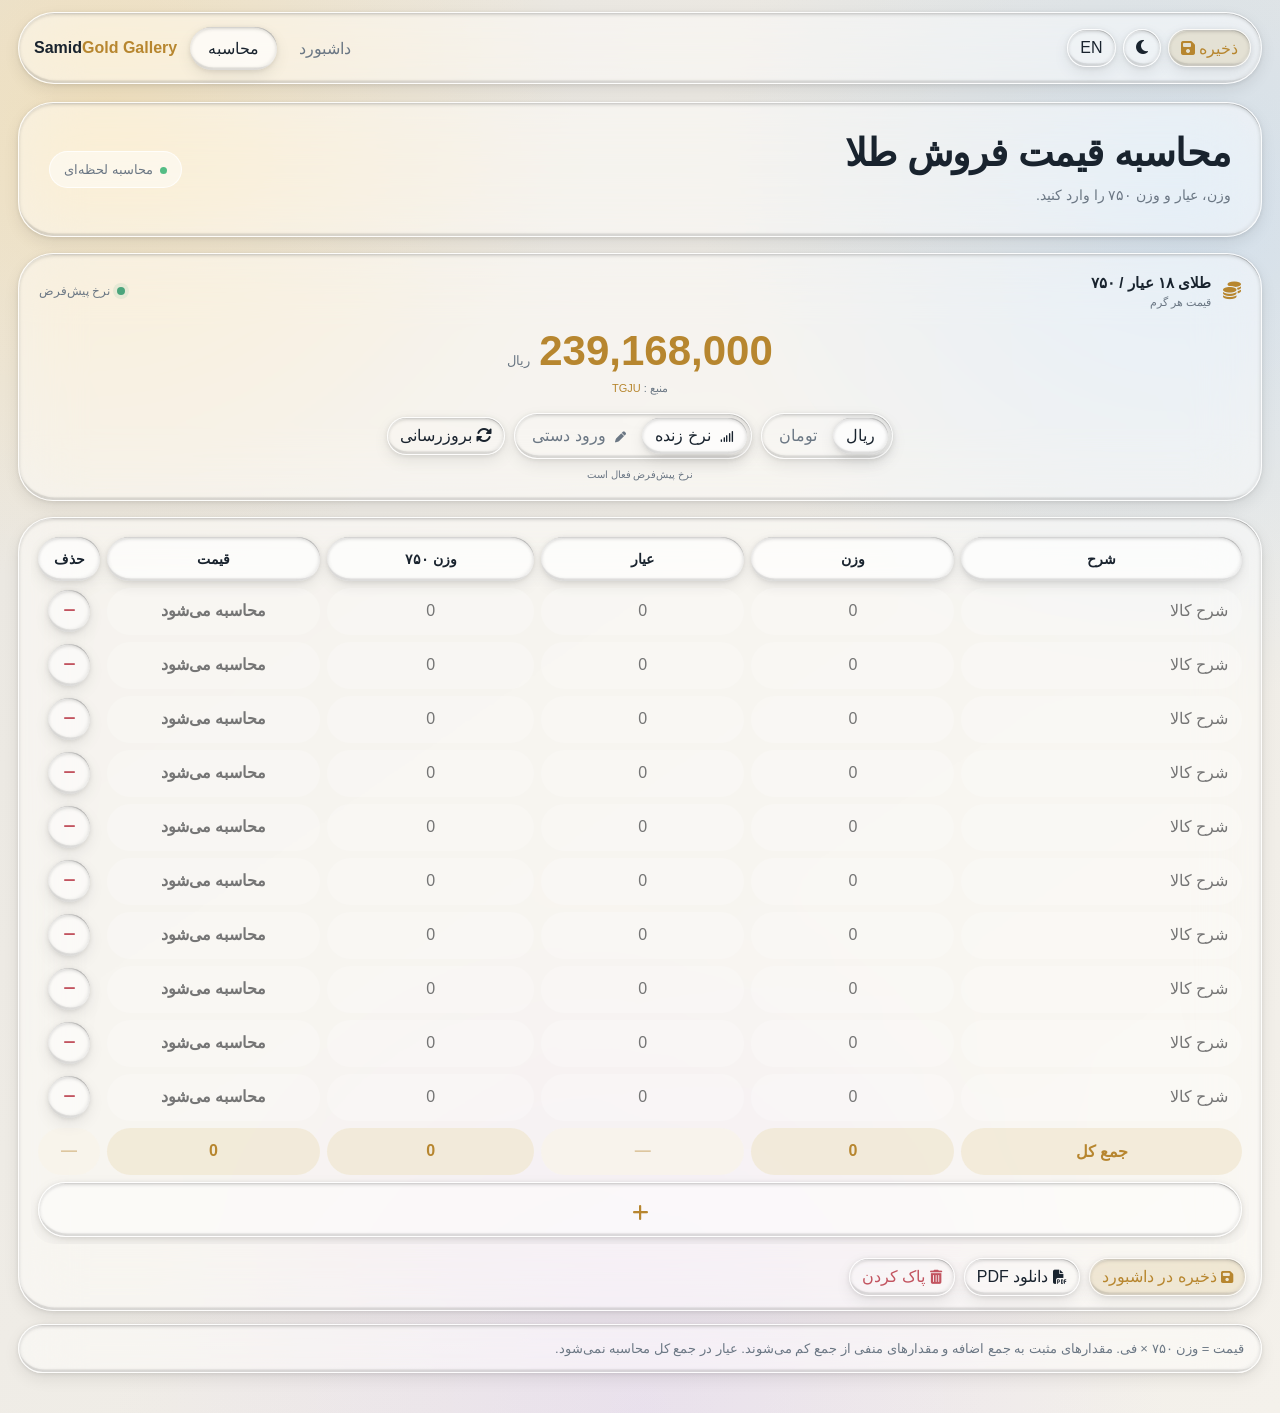
==== commit 946a6911: "Update index.html" ====
--- a/index.html
+++ b/index.html
@@ -2,92 +2,160 @@
 <html lang="fa" dir="rtl">
 
 <head>
+
     <meta charset="utf-8">
-    <meta name="viewport" content="width=device-width, initial-scale=1">
-    <meta name="theme-color" content="#eef3f8">
-
-    <title>Samid Gold Gallery</title>
-    <link rel="icon" href="samid.jpeg" style="border-radius: 50px;">
-
-    <!-- Font Awesome -->
+
+    <meta
+        name="viewport"
+        content="width=device-width, initial-scale=1"
+    >
+
+    <meta
+        name="theme-color"
+        content="#eef3f8"
+    >
+
+    <title>
+        Samid Gold Gallery
+    </title>
+
+
+    <!-- =====================================================
+         FONT AWESOME
+    ====================================================== -->
+
     <link
         rel="stylesheet"
         href="https://cdnjs.cloudflare.com/ajax/libs/font-awesome/6.7.2/css/all.min.css"
     >
 
-    <!-- Your CSS -->
-    <link rel="stylesheet" href="samid.css">
+
+    <!-- =====================================================
+         YOUR CSS
+    ====================================================== -->
+
+    <link
+        rel="stylesheet"
+        href="samid.css"
+    >
+
 </head>
 
+
 <body>
 
 <div class="app">
+
 
     <!-- =====================================================
          NAVBAR
     ====================================================== -->
 
-    <nav class="nav glass" dir="ltr">
-
-        <div class="brand" dir="ltr">
-            Samid <span>Gold Gallery</span>
+    <nav
+        class="nav glass"
+        dir="ltr"
+    >
+
+
+        <div
+            class="brand"
+            dir="ltr"
+        >
+
+            Samid
+            <span>
+                Gold Gallery
+            </span>
+
         </div>
 
+
         <div class="navlinks">
+
 
             <button
                 class="navlink active"
+                type="button"
                 data-view="calculator"
                 data-i18n="navCalculator"
             >
+
                 محاسبه
+
             </button>
+
 
             <button
                 class="navlink"
+                type="button"
                 data-view="dashboard"
                 data-i18n="navDashboard"
             >
+
                 داشبورد
+
             </button>
 
+
         </div>
 
+
         <div class="navtools">
 
+
             <!-- Language -->
+
             <button
                 class="pill"
                 id="langBtn"
+                type="button"
                 title="English / فارسی"
-                type="button"
             >
+
                 EN
+
             </button>
 
+
             <!-- Theme -->
+
             <button
                 class="pill"
                 id="themeBtn"
+                type="button"
                 title="حالت روز/شب"
-                type="button"
             >
-                <i class="fa-solid fa-moon"></i>
+
+                <i
+                    class="fa-solid fa-moon"
+                ></i>
+
             </button>
 
+
             <!-- Save -->
+
             <button
                 class="pill primary"
                 id="navSave"
                 type="button"
             >
-                <i class="fa-solid fa-floppy-disk"></i>
-                <span data-i18n="saveShort">ذخیره</span>
+
+                <i
+                    class="fa-solid fa-floppy-disk"
+                ></i>
+
+                <span data-i18n="saveShort">
+                    ذخیره
+                </span>
+
             </button>
 
+
         </div>
 
     </nav>
+
 
 
     <!-- =====================================================
@@ -99,6 +167,9 @@
         id="calculator"
     >
 
+
+        <!-- HERO -->
+
         <header class="hero glass">
 
             <div>
@@ -107,145 +178,456 @@
                     محاسبه قیمت فروش طلا
                 </h1>
 
+
                 <p data-i18n="subtitle">
-                    وزن، عیار، وزن ۷۵۰، فی و قیمت را وارد کنید.
+                    وزن، عیار و وزن ۷۵۰ را وارد کنید.
                 </p>
 
             </div>
+
 
             <div
                 class="status"
                 data-i18n="live"
             >
+
                 محاسبه لحظه‌ای
+
             </div>
 
         </header>
 
 
-        <!-- TABLE -->
+
+        <!-- =================================================
+             RATE CARD
+        ================================================== -->
+
+        <section
+            class="rate-card glass"
+        >
+
+
+            <div class="rate-top">
+
+
+                <div class="rate-title">
+
+
+                    <i
+                        class="fa-solid fa-coins"
+                    ></i>
+
+
+                    <div>
+
+                        <strong data-i18n="gold18">
+                            طلای ۱۸ عیار / ۷۵۰
+                        </strong>
+
+
+                        <small data-i18n="perGram">
+                            قیمت هر گرم
+                        </small>
+
+                    </div>
+
+                </div>
+
+
+                <div
+                    class="rate-status"
+                    id="rateStatus"
+                >
+
+                    <span
+                        class="rate-dot"
+                    ></span>
+
+
+                    <span
+                        id="rateStatusText"
+                        data-i18n="rateFallback"
+                    >
+                        نرخ پیش‌فرض
+                    </span>
+
+                </div>
+
+            </div>
+
+
+
+            <!-- CURRENT RATE -->
+
+            <div class="rate-main">
+
+                <div class="rate-price">
+
+                    <span
+                        id="liveRateDisplay"
+                    >
+                        0
+                    </span>
+
+
+                    <span
+                        id="currencyLabel"
+                        class="currency-label"
+                    >
+                        ریال
+                    </span>
+
+                </div>
+
+
+                <div class="rate-meta">
+
+                    <span data-i18n="source">
+                        منبع
+                    </span>
+
+                    :
+
+                    <a
+                        href="https://www.tgju.org/profile/geram18"
+                        target="_blank"
+                        rel="noopener noreferrer"
+                    >
+                        TGJU
+                    </a>
+
+                </div>
+
+            </div>
+
+
+
+            <!-- CONTROLS -->
+
+            <div class="rate-controls">
+
+
+                <!-- Unit -->
+
+                <div class="unit-switch">
+
+
+                    <button
+                        class="unit-btn active"
+                        id="rialBtn"
+                        type="button"
+                    >
+
+                        ریال
+
+                    </button>
+
+
+                    <button
+                        class="unit-btn"
+                        id="tomanBtn"
+                        type="button"
+                    >
+
+                        تومان
+
+                    </button>
+
+
+                </div>
+
+
+
+                <!-- Mode -->
+
+                <div class="rate-mode">
+
+
+                    <button
+                        class="mode-btn active"
+                        id="liveModeBtn"
+                        type="button"
+                    >
+
+                        <i
+                            class="fa-solid fa-signal"
+                        ></i>
+
+                        <span data-i18n="liveRate">
+                            نرخ پیش‌فرض
+                        </span>
+
+                    </button>
+
+
+                    <button
+                        class="mode-btn"
+                        id="manualModeBtn"
+                        type="button"
+                    >
+
+                        <i
+                            class="fa-solid fa-pen"
+                        ></i>
+
+                        <span data-i18n="manualRate">
+                            ورود دستی
+                        </span>
+
+                    </button>
+
+
+                </div>
+
+
+
+                <!-- Refresh -->
+
+                <button
+                    class="pill"
+                    id="refreshRateBtn"
+                    type="button"
+                >
+
+                    <i
+                        class="fa-solid fa-rotate"
+                    ></i>
+
+                    <span data-i18n="refresh">
+                        بروزرسانی
+                    </span>
+
+                </button>
+
+
+            </div>
+
+
+
+            <!-- MANUAL RATE -->
+
+            <div
+                class="manual-rate-area"
+                id="manualRateArea"
+            >
+
+
+                <label
+                    for="globalFee"
+                    data-i18n="manualRateLabel"
+                >
+
+                    فی دستی
+
+                </label>
+
+
+                <input
+                    id="globalFee"
+                    class="fee-input"
+                    type="text"
+                    inputmode="decimal"
+                    autocomplete="off"
+                    placeholder="0"
+                >
+
+            </div>
+
+
+            <div
+                class="rate-updated"
+                id="rateUpdated"
+            ></div>
+
+
+        </section>
+
+
+
+        <!-- =================================================
+             TABLE
+        ================================================== -->
 
         <main class="tablecard glass">
 
+
             <div class="scroll">
 
-                <table id="goldTable">
+
+                <table
+                    id="goldTable"
+                >
+
 
                     <thead>
 
+
                     <tr>
 
-                        <th data-i18n="desc">
+
+                        <th
+                            data-i18n="desc"
+                            style="width:24%"
+                        >
+
                             شرح
+
                         </th>
 
+
                         <th data-i18n="weight">
+
                             وزن
+
                         </th>
 
+
                         <th data-i18n="karat">
+
                             عیار
+
                         </th>
 
+
                         <th data-i18n="w750">
+
                             وزن ۷۵۰
+
                         </th>
 
-                        <th data-i18n="fee">
-                            فی
+
+                        <th data-i18n="price">
+
+                            قیمت
+
                         </th>
 
-                        <th data-i18n="price">
-                            قیمت
-                        </th>
 
                         <th
                             data-i18n="remove"
-                            title="Remove"
+                            style="width:62px"
                         >
+
                             حذف
+
                         </th>
 
+
                     </tr>
 
+
                     </thead>
 
 
-                    <tbody id="tableBody">
-                    </tbody>
+                    <tbody
+                        id="tableBody"
+                    ></tbody>
 
 
                     <tfoot>
 
+
+                    <!-- TOTAL -->
+
                     <tr class="totalrow">
 
+
                         <td>
+
                             <div
                                 class="totalbox"
                                 data-i18n="total"
                             >
+
                                 جمع کل
+
                             </div>
+
                         </td>
 
-                        <!-- Weight -->
+
                         <td>
+
                             <div
                                 class="totalbox"
                                 id="totalWeight"
                             >
+
                                 0
+
                             </div>
+
                         </td>
 
-                        <!-- Karat is NOT summed -->
+
+                        <!-- Karat NOT summed -->
+
                         <td>
-                            <div class="totalbox na">
+
+                            <div
+                                class="totalbox na"
+                            >
+
                                 —
+
                             </div>
+
                         </td>
 
-                        <!-- 750 Weight -->
+
                         <td>
+
                             <div
                                 class="totalbox"
                                 id="total750"
                             >
+
                                 0
+
                             </div>
+
                         </td>
 
-                        <!-- Fee is NOT summed -->
+
                         <td>
-                            <div class="totalbox na">
-                                —
-                            </div>
-                        </td>
-
-                        <!-- Price -->
-                        <td>
+
                             <div
                                 class="totalbox"
                                 id="totalPrice"
                             >
+
                                 0
+
                             </div>
+
                         </td>
 
+
                         <td>
-                            <div class="totalbox na">
+
+                            <div
+                                class="totalbox na"
+                            >
+
                                 —
+
                             </div>
+
                         </td>
 
+
                     </tr>
 
 
-                    <!-- Add row -->
+
+                    <!-- ADD ROW -->
 
                     <tr class="addrow">
 
-                        <td colspan="7">
+
+                        <td colspan="6">
+
 
                             <button
                                 id="addRow"
@@ -253,35 +635,54 @@
                                 aria-label="Add row"
                                 title="Add row"
                             >
-                                <i class="fa-solid fa-plus"></i>
+
+                                <i
+                                    class="fa-solid fa-plus"
+                                ></i>
+
                             </button>
 
+
                         </td>
 
+
                     </tr>
 
+
                     </tfoot>
 
+
                 </table>
 
+
             </div>
 
 
-            <!-- TOOLBAR -->
+
+            <!-- ACTIONS -->
 
             <div class="toolbar">
+
 
                 <button
                     class="pill primary"
                     id="saveBtn"
                     type="button"
                 >
-                    <i class="fa-solid fa-floppy-disk"></i>
+
+                    <i
+                        class="fa-solid fa-floppy-disk"
+                    ></i>
+
 
                     <span data-i18n="saveDashboard">
+
                         ذخیره در داشبورد
+
                     </span>
+
                 </button>
+
 
 
                 <button
@@ -289,12 +690,20 @@
                     id="pdfBtn"
                     type="button"
                 >
-                    <i class="fa-solid fa-file-pdf"></i>
+
+                    <i
+                        class="fa-solid fa-file-pdf"
+                    ></i>
+
 
                     <span data-i18n="downloadPDF">
+
                         دانلود PDF
+
                     </span>
+
                 </button>
+
 
 
                 <button
@@ -302,16 +711,26 @@
                     id="clearBtn"
                     type="button"
                 >
-                    <i class="fa-solid fa-trash-can"></i>
+
+                    <i
+                        class="fa-solid fa-trash-can"
+                    ></i>
+
 
                     <span data-i18n="clear">
+
                         پاک کردن
+
                     </span>
+
                 </button>
 
+
             </div>
 
+
         </main>
+
 
 
         <!-- HINT -->
@@ -320,11 +739,15 @@
             class="hint glass"
             data-i18n="hint"
         >
-            مقدارهای مثبت به جمع اضافه و مقدارهای منفی از جمع کم می‌شوند.
-            عیار و فی در جمع کل محاسبه نمی‌شوند.
+
+            قیمت = وزن ۷۵۰ × فی.
+            مقدارهای مثبت اضافه و مقدارهای منفی کم می‌شوند.
+
         </div>
 
+
     </section>
+
 
 
     <!-- =====================================================
@@ -336,26 +759,36 @@
         id="dashboard"
     >
 
+
         <header class="hero glass">
 
+
             <div>
 
+
                 <h1 data-i18n="dashboardTitle">
+
                     داشبورد
+
                 </h1>
 
+
                 <p data-i18n="dashboardSub">
+
                     سندهای ذخیره‌شده را باز، ویرایش، حذف یا PDF کنید.
+
                 </p>
 
+
             </div>
 
+
         </header>
 
 
-        <!-- Statistics -->
 
         <div class="stats">
+
 
             <div class="stat glass">
 
@@ -363,17 +796,23 @@
                     class="label"
                     data-i18n="docCount"
                 >
+
                     تعداد سندها
+
                 </div>
+
 
                 <div
                     class="value"
                     id="savedCount"
                 >
+
                     0
+
                 </div>
 
             </div>
+
 
 
             <div class="stat glass">
@@ -382,17 +821,23 @@
                     class="label"
                     data-i18n="currentWeight"
                 >
+
                     جمع وزن فعلی
+
                 </div>
+
 
                 <div
                     class="value"
                     id="dashWeight"
                 >
+
                     0
+
                 </div>
 
             </div>
+
 
 
             <div class="stat glass">
@@ -401,42 +846,52 @@
                     class="label"
                     data-i18n="currentPrice"
                 >
+
                     جمع قیمت فعلی
+
                 </div>
+
 
                 <div
                     class="value"
                     id="dashPrice"
                 >
+
                     0
+
                 </div>
 
             </div>
 
+
         </div>
+
 
 
         <h2
             class="sectiontitle"
             data-i18n="savedDocs"
         >
+
             سندهای ذخیره‌شده
+
         </h2>
 
 
         <div
+            class="savedlist"
             id="savedList"
-            class="savedlist"
-        >
-        </div>
+        ></div>
+
 
     </section>
 
 </div>
 
 
+
 <!-- =========================================================
-     SAVE / EDIT MODAL
+     SAVE MODAL
 ========================================================== -->
 
 <div
@@ -444,66 +899,95 @@
     id="saveModal"
 >
 
+
     <div class="modal glass">
 
+
         <h2 id="modalTitle">
+
             ذخیره اطلاعات جدول
+
         </h2>
 
+
         <p data-i18n="modalSub">
+
             نام و جزئیات سند را وارد کنید.
+
         </p>
 
 
+
         <div class="group">
+
 
             <label
                 for="saveName"
                 data-i18n="nameLabel"
             >
+
                 نام جدول
+
             </label>
+
 
             <input
                 id="saveName"
                 type="text"
                 maxlength="80"
-                placeholder="مثلاً فروش طلای امروز"
             >
 
+
         </div>
 
 
+
         <div class="group">
+
 
             <label
                 for="saveDetail"
                 data-i18n="detailLabel"
             >
+
                 جزئیات
+
             </label>
+
 
             <textarea
                 id="saveDetail"
                 maxlength="500"
-                placeholder="توضیحات این سند..."
             ></textarea>
 
+
         </div>
 
 
+
         <div class="modalactions">
+
 
             <button
                 class="pill primary"
                 id="confirmSave"
                 type="button"
             >
-                <i class="fa-solid fa-floppy-disk"></i>
+
+                <i
+                    class="fa-solid fa-floppy-disk"
+                ></i>
+
+
                 <span data-i18n="save">
+
                     ذخیره
+
                 </span>
+
+
             </button>
+
 
 
             <button
@@ -511,17 +995,30 @@
                 id="cancelSave"
                 type="button"
             >
-                <i class="fa-solid fa-xmark"></i>
+
+                <i
+                    class="fa-solid fa-xmark"
+                ></i>
+
+
                 <span data-i18n="cancel">
+
                     انصراف
+
                 </span>
+
+
             </button>
 
+
         </div>
 
+
     </div>
 
+
 </div>
+
 
 
 <!-- =========================================================
@@ -533,29 +1030,45 @@
     id="confirmModal"
 >
 
+
     <div class="modal glass">
 
-        <h2 id="confirmTitle">
+
+        <h2
+            id="confirmTitle"
+        >
             تأیید
         </h2>
 
-        <p id="confirmText">
-        </p>
+
+        <p
+            id="confirmText"
+        ></p>
 
 
         <div class="modalactions">
+
 
             <button
                 class="pill danger"
                 id="confirmYes"
                 type="button"
             >
-                <i class="fa-solid fa-check"></i>
+
+                <i
+                    class="fa-solid fa-check"
+                ></i>
+
 
                 <span data-i18n="confirm">
+
                     تأیید
+
                 </span>
+
+
             </button>
+
 
 
             <button
@@ -563,22 +1076,34 @@
                 id="confirmNo"
                 type="button"
             >
-                <i class="fa-solid fa-xmark"></i>
+
+                <i
+                    class="fa-solid fa-xmark"
+                ></i>
+
 
                 <span data-i18n="cancel">
+
                     انصراف
+
                 </span>
+
+
             </button>
 
+
         </div>
 
+
     </div>
 
+
 </div>
 
 
+
 <!-- =========================================================
-     GLASS TOASTS
+     TOASTS
 ========================================================== -->
 
 <div
@@ -587,8 +1112,9 @@
 ></div>
 
 
+
 <!-- =========================================================
-     PRINT / PDF AREA
+     PRINT AREA
 ========================================================== -->
 
 <div
@@ -596,9 +1122,10 @@
     class="print-only"
 >
 
+
     <div class="print-head">
 
-        <!-- Actual logo -->
+
         <img
             id="printLogo"
             class="print-logo"
@@ -607,9 +1134,8 @@
         >
 
 
-        <!-- Right side information -->
-
         <div class="print-info">
+
 
             <div
                 class="print-doc"
@@ -618,148 +1144,187 @@
                 سند:1
             </div>
 
+
             <div>
-                <span data-print="phoneLabel">
+
+                <span data-print="phone">
                     تلفن
                 </span>:
 
                 <span dir="ltr">
                     09115054547
                 </span>
+
             </div>
 
+
             <div>
-                <span data-print="addressLabel">
+
+                <span data-print="address">
                     نشانی
                 </span>:
 
                 خیابان شیک، پاساژ آرسن، آبشده صمید
+
             </div>
 
+
         </div>
 
-
-        <!-- Title -->
 
         <div
             class="print-title"
             id="printTitle"
         >
+
             محاسبه قیمت فروش طلا
+
         </div>
 
-
-        <!-- Dates -->
 
         <div
             class="print-date"
             id="printDate"
-        >
-        </div>
+        ></div>
+
 
     </div>
 
 
-    <!-- PDF TABLE -->
+
+    <!-- PRINT RATE -->
+
+    <div
+        class="print-fee"
+        id="printFee"
+    ></div>
+
+
+
+    <!-- PRINT TABLE -->
 
     <table>
 
+
         <thead>
 
         <tr>
 
-            <th data-print="desc">
+
+            <th>
                 شرح
             </th>
 
-            <th data-print="weight">
+
+            <th>
                 وزن
             </th>
 
-            <th data-print="karat">
+
+            <th>
                 عیار
             </th>
 
-            <th data-print="w750">
+
+            <th>
                 وزن ۷۵۰
             </th>
 
-            <th data-print="fee">
-                فی
-            </th>
-
-            <th data-print="price">
+
+            <th>
                 قیمت
             </th>
 
+
         </tr>
 
         </thead>
 
 
-        <tbody id="printBody">
-        </tbody>
+        <tbody
+            id="printBody"
+        ></tbody>
 
 
         <tfoot>
 
         <tr class="sum">
 
-            <td id="printTotalText">
+
+            <td>
                 جمع کل
             </td>
 
-            <td id="printWeight">
-            </td>
+
+            <td
+                id="printWeight"
+            ></td>
+
 
             <td>
                 —
             </td>
 
-            <td id="print750">
-            </td>
-
-            <td>
-                —
-            </td>
-
-            <td id="printPrice">
-            </td>
+
+            <td
+                id="print750"
+            ></td>
+
+
+            <td
+                id="printPrice"
+            ></td>
+
 
         </tr>
 
+
         </tfoot>
 
+
     </table>
 
 
-    <!-- PDF calculated summary -->
+
+    <!-- CALCULATED SUMMARY -->
 
     <div class="print-summary">
 
-        <span id="printSummaryWeight"></span>
-
-        <span id="printSummary750"></span>
-
-        <span id="printSummaryPrice"></span>
+
+        <span
+            id="printSummaryWeight"
+        ></span>
+
+
+        <span
+            id="printSummary750"
+        ></span>
+
+
+        <span
+            id="printSummaryPrice"
+        ></span>
+
 
     </div>
 
 
-    <!-- Details -->
 
     <div
         class="print-detail"
         id="printDetail"
-    >
+    ></div>
+
+
+    <div class="print-footer">
+
+        Samid Gold Gallery
+
     </div>
 
 
-    <div class="print-footer">
-        Samid Gold Gallery
-    </div>
-
 </div>
+
 
 
 <script>
@@ -770,70 +1335,101 @@
 
 const INITIAL_ROWS = 10;
 
-const STORAGE_KEY = "samidGoldSavedTablesV6";
-const THEME_KEY = "samidGoldThemeV6";
-const LANG_KEY = "samidGoldLangV6";
+
+/*
+    Storage keys
+*/
+
+const STORAGE_KEY =
+    "samidGoldSavedTablesV9";
+
+const THEME_KEY =
+    "samidGoldThemeV9";
+
+const LANG_KEY =
+    "samidGoldLangV9";
+
+
+/*
+    Default 18K / 750 rate.
+
+    This is only a fallback.
+    It prevents the site from breaking
+    when no backend is configured.
+*/
+
+const FALLBACK_RATE =
+    239168000;
+
+
+/*
+    Leave empty while using Live Server.
+
+    Do NOT use:
+
+    "/api/gold-rate"
+
+    until you actually create that
+    backend endpoint.
+
+    Example later:
+
+    const RATE_API_URL =
+        "https://yourdomain.com/api/gold-rate";
+*/
+
+const RATE_API_URL =
+    "";
+
+
+/* =========================================================
+   STATE
+========================================================== */
+
+let currentLanguage =
+    localStorage.getItem(
+        LANG_KEY
+    ) === "en"
+        ? "en"
+        : "fa";
+
+
+let currentTheme =
+    localStorage.getItem(
+        THEME_KEY
+    ) === "dark"
+        ? "dark"
+        : "light";
+
+
+let currentUnit =
+    "rial";
+
+
+let rateMode =
+    "live";
+
+
+let currentRate =
+    FALLBACK_RATE;
+
+
+let editingId =
+    null;
+
+
+let confirmAction =
+    null;
 
 
 /* =========================================================
    DOM
 ========================================================== */
 
-const tableBody = document.getElementById("tableBody");
-
-let editingId = null;
-let confirmAction = null;
-
-
-/* =========================================================
-   TABLE COLUMNS
-========================================================== */
-
-const columns = [
-
-    {
-        key: "description",
-        type: "text",
-        placeholderFA: "شرح کالا",
-        placeholderEN: "Description"
-    },
-
-    {
-        key: "weight",
-        type: "number",
-        placeholderFA: "0",
-        placeholderEN: "0"
-    },
-
-    {
-        key: "karat",
-        type: "number",
-        placeholderFA: "0",
-        placeholderEN: "0"
-    },
-
-    {
-        key: "weight750",
-        type: "number",
-        placeholderFA: "0",
-        placeholderEN: "0"
-    },
-
-    {
-        key: "fee",
-        type: "number",
-        placeholderFA: "0",
-        placeholderEN: "0"
-    },
-
-    {
-        key: "price",
-        type: "number",
-        placeholderFA: "0",
-        placeholderEN: "0"
-    }
-
-];
+const tableBody =
+    document.getElementById(
+        "tableBody"
+    );
 
 
 /* =========================================================
@@ -842,21 +1438,61 @@
 
 const translations = {
 
+
     fa: {
 
-        navCalculator: "محاسبه",
-        navDashboard: "داشبورد",
-
-        saveShort: "ذخیره",
-
-        title: "محاسبه قیمت فروش طلا",
+
+        navCalculator:
+            "محاسبه",
+
+        navDashboard:
+            "داشبورد",
+
+        saveShort:
+            "ذخیره",
+
+        title:
+            "محاسبه قیمت فروش طلا",
 
         subtitle:
-            "وزن، عیار، وزن ۷۵۰، فی و قیمت را وارد کنید.",
+            "وزن، عیار و وزن ۷۵۰ را وارد کنید.",
 
         live:
             "محاسبه لحظه‌ای",
 
+        gold18:
+            "طلای ۱۸ عیار / ۷۵۰",
+
+        perGram:
+            "قیمت هر گرم",
+
+        source:
+            "منبع",
+
+        liveRate:
+            "نرخ زنده",
+
+        manualRate:
+            "ورود دستی",
+
+        refresh:
+            "بروزرسانی",
+
+        manualRateLabel:
+            "فی دستی",
+
+        rateFallback:
+            "نرخ پیش‌فرض",
+
+        rateLoading:
+            "در حال دریافت نرخ",
+
+        rateError:
+            "اتصال به منبع ناموفق بود",
+
+        rateUpdated:
+            "آخرین بروزرسانی",
+
         desc:
             "شرح",
 
@@ -869,9 +1505,6 @@
         w750:
             "وزن ۷۵۰",
 
-        fee:
-            "فی",
-
         price:
             "قیمت",
 
@@ -891,7 +1524,7 @@
             "پاک کردن",
 
         hint:
-            "مقدارهای مثبت به جمع اضافه و مقدارهای منفی از جمع کم می‌شوند. عیار و فی در جمع کل محاسبه نمی‌شوند.",
+            "قیمت = وزن ۷۵۰ × فی. مقدارهای مثبت به جمع اضافه و مقدارهای منفی از جمع کم می‌شوند. عیار در جمع کل محاسبه نمی‌شود.",
 
         dashboardTitle:
             "داشبورد",
@@ -992,6 +1625,12 @@
         saveTitle:
             "ذخیره اطلاعات جدول",
 
+        rial:
+            "ریال",
+
+        toman:
+            "تومان",
+
         phone:
             "تلفن",
 
@@ -1001,9 +1640,6 @@
         document:
             "سند",
 
-        day:
-            "روز",
-
         languageChanged:
             "زبان فارسی فعال شد.",
 
@@ -1018,6 +1654,7 @@
 
     en: {
 
+
         navCalculator:
             "Calculator",
 
@@ -1031,11 +1668,44 @@
             "Gold Sale Calculator",
 
         subtitle:
-            "Enter weight, karat, 750 weight, rate and price.",
+            "Enter weight, karat and 750 weight.",
 
         live:
             "Live calculation",
 
+        gold18:
+            "18K / 750 Gold",
+
+        perGram:
+            "Price per gram",
+
+        source:
+            "Source",
+
+        liveRate:
+            "Live rate",
+
+        manualRate:
+            "Manual",
+
+        refresh:
+            "Refresh",
+
+        manualRateLabel:
+            "Manual rate",
+
+        rateFallback:
+            "Default rate",
+
+        rateLoading:
+            "Loading rate",
+
+        rateError:
+            "Source connection failed",
+
+        rateUpdated:
+            "Last updated",
+
         desc:
             "Description",
 
@@ -1048,9 +1718,6 @@
         w750:
             "750 Weight",
 
-        fee:
-            "Rate",
-
         price:
             "Price",
 
@@ -1070,7 +1737,7 @@
             "Clear",
 
         hint:
-            "Positive values are added and negative values are subtracted. Karat and rate are not included in totals.",
+            "Price = 750 weight × rate. Positive values are added and negative values are subtracted. Karat is not included in totals.",
 
         dashboardTitle:
             "Dashboard",
@@ -1171,6 +1838,12 @@
         saveTitle:
             "Save table",
 
+        rial:
+            "Rial",
+
+        toman:
+            "Toman",
+
         phone:
             "Phone",
 
@@ -1180,9 +1853,6 @@
         document:
             "Document",
 
-        day:
-            "Day",
-
         languageChanged:
             "English enabled.",
 
@@ -1198,19 +1868,17 @@
 
 
 /* =========================================================
-   LANGUAGE
+   TRANSLATE
 ========================================================== */
 
-let currentLanguage =
-    localStorage.getItem(LANG_KEY) === "en"
-        ? "en"
-        : "fa";
-
-
-function translate(key) {
+function tr(
+    key
+) {
 
     return (
-        translations[currentLanguage]?.[key]
+        translations[
+            currentLanguage
+        ]?.[key]
         || key
     );
 
@@ -1218,350 +1886,119 @@
 
 
 /* =========================================================
-   APPLY LANGUAGE
+   ESCAPE HTML
 ========================================================== */
 
-function applyLanguage() {
-
-    document.documentElement.lang =
-        currentLanguage;
-
-    document.documentElement.dir =
-        currentLanguage === "fa"
-            ? "rtl"
-            : "ltr";
-
-
-    /* Standard i18n */
-
-    document
-        .querySelectorAll("[data-i18n]")
-        .forEach(element => {
-
-            element.textContent =
-                translate(
-                    element.dataset.i18n
-                );
-
-        });
-
-
-    /* Language button */
-
-    const langButton =
-        document.getElementById("langBtn");
-
-    langButton.textContent =
-        currentLanguage === "fa"
-            ? "EN"
-            : "FA";
-
-
-    langButton.title =
-        currentLanguage === "fa"
-            ? "English / فارسی"
-            : "فارسی / English";
-
-
-    /* Modal placeholders */
-
-    document.getElementById("saveName").placeholder =
-        currentLanguage === "fa"
-            ? "مثلاً فروش طلای امروز"
-            : "e.g. Today's gold sale";
-
-
-    document.getElementById("saveDetail").placeholder =
-        currentLanguage === "fa"
-            ? "توضیحات این سند..."
-            : "Details for this document...";
-
-
-    /* Dynamic row placeholders */
-
-    tableBody
-        .querySelectorAll("tr")
-        .forEach(row => {
-
-            row.querySelectorAll("input")
-                .forEach(input => {
-
-                    const column =
-                        columns.find(
-                            item =>
-                                item.key === input.dataset.key
-                        );
-
-                    if (!column) {
-                        return;
-                    }
-
-                    input.placeholder =
-                        currentLanguage === "fa"
-                            ? column.placeholderFA
-                            : column.placeholderEN;
-
-                });
-
-        });
-
-
-    /* Dynamic buttons */
-
-    tableBody
-        .querySelectorAll(".rowminus")
-        .forEach(button => {
-
-            button.title =
-                translate("remove");
-
-        });
-
-
-    /*
-      PDF labels
-    */
-
-    document
-        .querySelectorAll("[data-print]")
-        .forEach(element => {
-
-            const key =
-                element.dataset.print;
-
-            const translated =
-                translate(key);
-
-            if (translated !== key) {
-                element.textContent = translated;
+function escapeHtml(
+    value
+) {
+
+    return String(
+        value ?? ""
+    )
+        .replace(
+            /[&<>"']/g,
+            character => {
+
+                const map = {
+
+                    "&":
+                        "&amp;",
+
+                    "<":
+                        "&lt;",
+
+                    ">":
+                        "&gt;",
+
+                    '"':
+                        "&quot;",
+
+                    "'":
+                        "&#039;"
+
+                };
+
+
+                return map[
+                    character
+                ];
+
             }
-
-        });
-
-
-    /*
-      Saved documents
-    */
-
-    renderDashboard();
+        );
 
 }
 
 
 /* =========================================================
-   CREATE ROW
+   PARSE NUMBER
 ========================================================== */
 
-function addRow(values = {}) {
-
-    /*
-      Important:
-      This variable is intentionally called rowElement
-      instead of "tr" so it can never conflict with
-      the translate() function.
-    */
-
-    const rowElement =
-        document.createElement("tr");
-
-
-    columns.forEach(column => {
-
-        const cell =
-            document.createElement("td");
-
-
-        const input =
-            document.createElement("input");
-
-
-        input.className =
-            "input" +
-            (
-                column.type === "number"
-                    ? " numeric"
-                    : ""
-            );
-
-
-        input.type = "text";
-
-
-        input.dataset.key =
-            column.key;
-
-
-        input.autocomplete =
-            "off";
-
-
-        if (column.type === "number") {
-
-            input.dataset.numeric =
-                "1";
-
-            input.inputMode =
-                "decimal";
-
-        }
-
-
-        input.placeholder =
-            currentLanguage === "fa"
-                ? column.placeholderFA
-                : column.placeholderEN;
-
-
-        if (
-            values[column.key] !== undefined
-            &&
-            values[column.key] !== null
-        ) {
-
-            input.value =
-                values[column.key];
-
-        }
-
-
-        cell.appendChild(input);
-
-        rowElement.appendChild(cell);
-
-    });
-
-
-    /*
-      Remove row
-    */
-
-    const actionCell =
-        document.createElement("td");
-
-
-    const removeButton =
-        document.createElement("button");
-
-
-    removeButton.type =
-        "button";
-
-
-    removeButton.className =
-        "rowminus";
-
-
-    removeButton.innerHTML =
-        '<i class="fa-solid fa-minus"></i>';
-
-
-    removeButton.title =
-        translate("remove");
-
-
-    removeButton.setAttribute(
-        "aria-label",
-        translate("remove")
-    );
-
-
-    removeButton.addEventListener(
-        "click",
-        () => {
-
-            rowElement.remove();
-
-            updateTotals();
-
-            toast(
-                translate("rowDeleted")
-            );
-
-        }
-    );
-
-
-    actionCell.appendChild(
-        removeButton
-    );
-
-
-    rowElement.appendChild(
-        actionCell
-    );
-
-
-    tableBody.appendChild(
-        rowElement
-    );
-
-}
-
-
-/* =========================================================
-   NUMBER PARSER
-========================================================== */
-
-function parseNumber(value) {
+function parseNumber(
+    value
+) {
 
     if (!value) {
         return 0;
     }
 
 
-    let normalized =
+    const normalized =
         String(value)
 
-            /* Persian numbers */
             .replace(
                 /[۰-۹]/g,
                 digit =>
                     String(
                         "۰۱۲۳۴۵۶۷۸۹"
-                            .indexOf(digit)
+                            .indexOf(
+                                digit
+                            )
                     )
             )
 
-            /* Arabic numbers */
             .replace(
                 /[٠-٩]/g,
                 digit =>
                     String(
                         "٠١٢٣٤٥٦٧٨٩"
-                            .indexOf(digit)
+                            .indexOf(
+                                digit
+                            )
                     )
             )
 
-            /* separators */
-            .replace(/[,٬]/g, "")
+            .replace(
+                /[,٬]/g,
+                ""
+            )
 
             .trim();
 
 
-    const validNumber =
-        /^[+-]?(?:\d+(?:\.\d*)?|\.\d+)$/;
-
-
-    return validNumber.test(normalized)
-        ? Number(normalized)
+    return /^[+-]?(?:\d+(?:\.\d*)?|\.\d+)$/.test(
+        normalized
+    )
+        ? Number(
+            normalized
+        )
         : 0;
 
 }
 
 
 /* =========================================================
-   NUMBER FORMATTER
+   FORMAT NUMBER
 ========================================================== */
 
 function formatNumber(
-    number,
-    decimals = 3
+    number
 ) {
 
     if (
-        !Number.isFinite(number)
-        ||
-        Math.abs(number) < 0.0000001
+        !Number.isFinite(
+            number
+        )
     ) {
 
         return "0";
@@ -1573,7 +2010,7 @@
         "en-US",
         {
             maximumFractionDigits:
-                decimals,
+                3,
 
             useGrouping:
                 true
@@ -1587,7 +2024,9 @@
    SANITIZE NUMBER INPUT
 ========================================================== */
 
-function sanitizeNumeric(input) {
+function sanitizeNumeric(
+    input
+) {
 
     let value =
         input.value
@@ -1597,7 +2036,9 @@
                 digit =>
                     String(
                         "۰۱۲۳۴۵۶۷۸۹"
-                            .indexOf(digit)
+                            .indexOf(
+                                digit
+                            )
                     )
             )
 
@@ -1606,7 +2047,9 @@
                 digit =>
                     String(
                         "٠١٢٣٤٥٦٧٨٩"
-                            .indexOf(digit)
+                            .indexOf(
+                                digit
+                            )
                     )
             )
 
@@ -1636,21 +2079,23 @@
             );
 
 
-    const decimalPosition =
+    const decimal =
         rest.indexOf(".");
 
 
-    if (decimalPosition !== -1) {
+    if (
+        decimal !== -1
+    ) {
 
         rest =
             rest.slice(
                 0,
-                decimalPosition + 1
+                decimal + 1
             )
             +
             rest
                 .slice(
-                    decimalPosition + 1
+                    decimal + 1
                 )
                 .replace(
                     /\./g,
@@ -1661,103 +2106,500 @@
 
 
     input.value =
-        sign + rest;
+        sign +
+        rest;
 
 }
 
 
 /* =========================================================
-   GET TABLE ROWS
+   GET RATE IN RIAL
 ========================================================== */
 
-function getRows() {
-
-    return [
-        ...tableBody.querySelectorAll("tr")
-    ].map(row => {
-
-        const result = {};
-
-
-        row.querySelectorAll("input")
-            .forEach(input => {
-
-                result[input.dataset.key] =
-                    input.value;
-
-            });
-
-
-        return result;
-
-    });
+function getRateInRial() {
+
+    if (
+        rateMode ===
+        "manual"
+    ) {
+
+        const inputValue =
+            parseNumber(
+                document.getElementById(
+                    "globalFee"
+                ).value
+            );
+
+
+        if (
+            currentUnit ===
+            "toman"
+        ) {
+
+            return (
+                inputValue *
+                10
+            );
+
+        }
+
+
+        return inputValue;
+
+    }
+
+
+    return currentRate;
 
 }
 
 
 /* =========================================================
-   GET TOTALS
+   GET RATE IN SELECTED UNIT
 ========================================================== */
 
+function getRateInSelectedUnit() {
+
+    const rate =
+        getRateInRial();
+
+
+    return currentUnit ===
+        "toman"
+
+        ? rate / 10
+
+        : rate;
+
+}
+
+
+/* =========================================================
+   CREATE ROW
+========================================================== */
+
+function addRow(
+    values = {}
+) {
+
+    const rowElement =
+        document.createElement(
+            "tr"
+        );
+
+
+    columnsForRows.forEach(
+        column => {
+
+            const cell =
+                document.createElement(
+                    "td"
+                );
+
+
+            const input =
+                document.createElement(
+                    "input"
+                );
+
+
+            input.className =
+                "input" +
+                (
+                    column.key ===
+                    "price"
+                        ? " price-input"
+                        : ""
+                ) +
+                (
+                    column.type ===
+                    "number"
+                        ? " numeric"
+                        : ""
+                );
+
+
+            input.type =
+                "text";
+
+
+            input.dataset.key =
+                column.key;
+
+
+            input.autocomplete =
+                "off";
+
+
+            if (
+                column.type ===
+                "number"
+            ) {
+
+                input.dataset.numeric =
+                    "1";
+
+                input.inputMode =
+                    "decimal";
+
+            }
+
+
+            /*
+                Price must never be typed
+                manually.
+            */
+
+            if (
+                column.key ===
+                "price"
+            ) {
+
+                input.readOnly =
+                    true;
+
+            }
+
+
+            input.placeholder =
+                currentLanguage ===
+                    "fa"
+
+                    ? column.placeholderFA
+
+                    : column.placeholderEN;
+
+
+            if (
+                values[
+                    column.key
+                ] !== undefined
+            ) {
+
+                input.value =
+                    values[
+                        column.key
+                    ];
+
+            }
+
+
+            cell.appendChild(
+                input
+            );
+
+
+            rowElement.appendChild(
+                cell
+            );
+
+        }
+    );
+
+
+    /*
+        Remove row button
+    */
+
+    const actionCell =
+        document.createElement(
+            "td"
+        );
+
+
+    const removeButton =
+        document.createElement(
+            "button"
+        );
+
+
+    removeButton.type =
+        "button";
+
+
+    removeButton.className =
+        "rowminus";
+
+
+    removeButton.innerHTML =
+        '<i class="fa-solid fa-minus"></i>';
+
+
+    removeButton.title =
+        tr("remove");
+
+
+    removeButton.setAttribute(
+        "aria-label",
+        tr("remove")
+    );
+
+
+    removeButton.addEventListener(
+        "click",
+        () => {
+
+            rowElement.remove();
+
+            updateTotals();
+
+            toast(
+                tr(
+                    "rowDeleted"
+                )
+            );
+
+        }
+    );
+
+
+    actionCell.appendChild(
+        removeButton
+    );
+
+
+    rowElement.appendChild(
+        actionCell
+    );
+
+
+    tableBody.appendChild(
+        rowElement
+    );
+
+}
+
+
+/* =========================================================
+   ROW DEFINITIONS
+========================================================== */
+
+const columnsForRows = [
+
+    {
+        key:
+            "description",
+
+        type:
+            "text",
+
+        placeholderFA:
+            "شرح کالا",
+
+        placeholderEN:
+            "Description"
+
+    },
+
+
+    {
+        key:
+            "weight",
+
+        type:
+            "number",
+
+        placeholderFA:
+            "0",
+
+        placeholderEN:
+            "0"
+
+    },
+
+
+    {
+        key:
+            "karat",
+
+        type:
+            "number",
+
+        placeholderFA:
+            "0",
+
+        placeholderEN:
+            "0"
+
+    },
+
+
+    {
+        key:
+            "weight750",
+
+        type:
+            "number",
+
+        placeholderFA:
+            "0",
+
+        placeholderEN:
+            "0"
+
+    },
+
+
+    {
+        key:
+            "price",
+
+        type:
+            "number",
+
+        placeholderFA:
+            "محاسبه می‌شود",
+
+        placeholderEN:
+            "Calculated"
+
+    }
+
+];
+
+
+/* =========================================================
+   PRICE CALCULATION
+========================================================== */
+
+function calculatePrices() {
+
+    const fee =
+        getRateInSelectedUnit();
+
+
+    tableBody
+        .querySelectorAll(
+            "tr"
+        )
+        .forEach(
+            row => {
+
+                const weight750Input =
+                    row.querySelector(
+                        'input[data-key="weight750"]'
+                    );
+
+
+                const priceInput =
+                    row.querySelector(
+                        'input[data-key="price"]'
+                    );
+
+
+                if (
+                    !weight750Input ||
+                    !priceInput
+                ) {
+
+                    return;
+
+                }
+
+
+                const weight750 =
+                    parseNumber(
+                        weight750Input.value
+                    );
+
+
+                const price =
+                    weight750 *
+                    fee;
+
+
+                priceInput.value =
+                    price === 0
+                        ? ""
+                        : String(
+                            price
+                        );
+
+            }
+        );
+
+}
+
+
+/* =========================================================
+   TOTALS
+========================================================== */
+
 function getTotals() {
 
+    calculatePrices();
+
+
     const totals = {
 
-        weight: 0,
-
-        weight750: 0,
-
-        price: 0
+        weight:
+            0,
+
+        weight750:
+            0,
+
+        price:
+            0
 
     };
 
 
     tableBody
-        .querySelectorAll("tr")
-        .forEach(row => {
-
-            row.querySelectorAll(
-                "input[data-numeric]"
-            ).forEach(input => {
-
-                const key =
-                    input.dataset.key;
-
-                const number =
-                    parseNumber(input.value);
-
-
-                /*
-                  Only these three columns
-                  are calculated.
-                */
-
-                if (key === "weight") {
+        .querySelectorAll(
+            "tr"
+        )
+        .forEach(
+            row => {
+
+                const weight =
+                    row.querySelector(
+                        'input[data-key="weight"]'
+                    );
+
+
+                const weight750 =
+                    row.querySelector(
+                        'input[data-key="weight750"]'
+                    );
+
+
+                const price =
+                    row.querySelector(
+                        'input[data-key="price"]'
+                    );
+
+
+                if (weight) {
 
                     totals.weight +=
-                        number;
+                        parseNumber(
+                            weight.value
+                        );
 
                 }
 
 
-                if (key === "weight750") {
+                if (weight750) {
 
                     totals.weight750 +=
-                        number;
+                        parseNumber(
+                            weight750.value
+                        );
 
                 }
 
 
-                if (key === "price") {
+                if (price) {
 
                     totals.price +=
-                        number;
+                        parseNumber(
+                            price.value
+                        );
 
                 }
 
-            });
-
-        });
+            }
+        );
 
 
     return totals;
@@ -1766,7 +2608,7 @@
 
 
 /* =========================================================
-   UPDATE TOTALS
+   UPDATE UI TOTALS
 ========================================================== */
 
 function updateTotals() {
@@ -1814,11 +2656,546 @@
             totals.price
         );
 
+
+    updateRateUI();
+
 }
 
 
 /* =========================================================
-   TABLE INPUT EVENT
+   RATE UI
+========================================================== */
+
+function updateRateUI() {
+
+    const display =
+        document.getElementById(
+            "liveRateDisplay"
+        );
+
+
+    const statusText =
+        document.getElementById(
+            "rateStatusText"
+        );
+
+
+    const currency =
+        document.getElementById(
+            "currencyLabel"
+        );
+
+
+    currency.textContent =
+        currentUnit ===
+            "rial"
+                ? tr("rial")
+                : tr("toman");
+
+
+    if (
+        rateMode ===
+        "manual"
+    ) {
+
+        display.textContent =
+            formatNumber(
+                getRateInSelectedUnit()
+            );
+
+
+        statusText.textContent =
+            tr("manualRate");
+
+
+        return;
+
+    }
+
+
+    display.textContent =
+        formatNumber(
+            currentRate /
+            (
+                currentUnit ===
+                "toman"
+                    ? 10
+                    : 1
+            )
+        );
+
+}
+
+
+/* =========================================================
+   RATE MODE
+========================================================== */
+/* =========================================================
+   RATE MODE
+========================================================= */
+
+function setRateMode(
+    mode,
+    notify = true
+) {
+
+    rateMode = mode;
+
+    const liveButton =
+        document.getElementById(
+            "liveModeBtn"
+        );
+
+    const manualButton =
+        document.getElementById(
+            "manualModeBtn"
+        );
+
+    const manualArea =
+        document.getElementById(
+            "manualRateArea"
+        );
+
+    const feeInput =
+        document.getElementById(
+            "globalFee"
+        );
+
+
+    /* -----------------------------------------
+       BUTTON STATE
+    ----------------------------------------- */
+
+    liveButton.classList.toggle(
+        "active",
+        mode === "live"
+    );
+
+    manualButton.classList.toggle(
+        "active",
+        mode === "manual"
+    );
+
+
+    /* -----------------------------------------
+       SHOW / HIDE MANUAL INPUT
+    ----------------------------------------- */
+
+    manualArea.classList.toggle(
+        "active",
+        mode === "manual"
+    );
+
+
+    /* -----------------------------------------
+       MANUAL MODE
+    ----------------------------------------- */
+
+    if (mode === "manual") {
+
+        /*
+            When entering manual mode,
+            put the current rate inside the input.
+
+            Important:
+            currentRate is always stored in Rial.
+        */
+
+        if (
+            !feeInput.value.trim()
+        ) {
+
+            feeInput.value =
+                formatNumber(
+                    currentUnit === "toman"
+                        ? currentRate / 10
+                        : currentRate
+                );
+
+        }
+
+
+        document.getElementById(
+            "rateStatusText"
+        ).textContent =
+            tr("manualRate");
+
+
+        document.getElementById(
+            "rateUpdated"
+        ).textContent =
+            currentLanguage === "fa"
+                ? "فی دستی فعال است"
+                : "Manual rate is active";
+
+
+        /*
+            Immediately recalculate
+            using the manual value.
+        */
+
+        calculatePrices();
+
+        updateTotals();
+
+
+        if (notify) {
+
+            toast(
+                currentLanguage === "fa"
+                    ? "ورود دستی فعال شد."
+                    : "Manual rate enabled."
+            );
+
+        }
+
+        return;
+    }
+
+
+    /* -----------------------------------------
+       LIVE MODE
+    ----------------------------------------- */
+
+    document.getElementById(
+        "rateStatusText"
+    ).textContent =
+        tr("liveRate");
+
+
+    if (notify) {
+
+        toast(
+            currentLanguage === "fa"
+                ? "نرخ پیش‌فرض فعال شد."
+                : "Default rate enabled."
+        );
+
+    }
+
+
+    fetchGoldRate();
+
+}
+
+/* =========================================================
+   RATE MODE BUTTON EVENTS
+========================================================= */
+
+document
+    .getElementById("manualModeBtn")
+    .addEventListener(
+        "click",
+        () => {
+
+            setRateMode(
+                "manual"
+            );
+
+        }
+    );
+
+
+document
+    .getElementById("liveModeBtn")
+    .addEventListener(
+        "click",
+        () => {
+
+            setRateMode(
+                "live"
+            );
+
+        }
+    );
+
+/* =========================================================
+   FETCH LIVE RATE
+========================================================== */
+
+async function fetchGoldRate() {
+
+    const statusText =
+        document.getElementById(
+            "rateStatusText"
+        );
+
+
+    const updatedText =
+        document.getElementById(
+            "rateUpdated"
+        );
+
+
+    /*
+        If no backend endpoint exists,
+        do not make any HTTP request.
+    */
+
+    if (
+        !RATE_API_URL
+    ) {
+
+        currentRate =
+            FALLBACK_RATE;
+
+
+        statusText.textContent =
+            tr(
+                "rateFallback"
+            );
+
+
+        updatedText.textContent =
+            currentLanguage ===
+                "fa"
+
+                ? "نرخ پیش‌فرض فعال است"
+
+                : "Default rate is active";
+
+
+        updateRateUI();
+
+        calculatePrices();
+
+        updateTotals();
+
+        return;
+
+    }
+
+
+    statusText.textContent =
+        tr(
+            "rateLoading"
+        );
+
+
+    try {
+
+        const response =
+            await fetch(
+                RATE_API_URL,
+                {
+                    cache:
+                        "no-store",
+
+                    headers:
+                        {
+                            Accept:
+                                "application/json"
+                        }
+                }
+            );
+
+
+        if (
+            !response.ok
+        ) {
+
+            throw new Error(
+                "Request failed"
+            );
+
+        }
+
+
+        const data =
+            await response.json();
+
+
+        const price =
+            Number(
+                data.price
+            );
+
+
+        if (
+            !Number.isFinite(
+                price
+            )
+            ||
+            price <= 0
+        ) {
+
+            throw new Error(
+                "Invalid price"
+            );
+
+        }
+
+
+        if (
+            data.currency ===
+            "IRT"
+        ) {
+
+            currentRate =
+                price *
+                10;
+
+        } else {
+
+            currentRate =
+                price;
+
+        }
+
+
+        statusText.textContent =
+            tr(
+                "liveRate"
+            );
+
+
+        const updatedDate =
+            data.updatedAt
+                ? new Date(
+                    data.updatedAt
+                )
+                : new Date();
+
+
+        updatedText.textContent =
+            `${
+                tr("rateUpdated")
+            }: ${
+                updatedDate.toLocaleString(
+                    currentLanguage ===
+                        "fa"
+
+                        ? "fa-IR"
+
+                        : "en-US"
+                )
+            }`;
+
+
+        updateRateUI();
+
+        calculatePrices();
+
+        updateTotals();
+
+
+    } catch (
+        error
+    ) {
+
+        currentRate =
+            FALLBACK_RATE;
+
+
+        statusText.textContent =
+            tr(
+                "rateFallback"
+            );
+
+
+        updatedText.textContent =
+            tr(
+                "rateError"
+            );
+
+
+        updateRateUI();
+
+        calculatePrices();
+
+        updateTotals();
+
+
+        toast(
+            tr(
+                "rateError"
+            ),
+            "error"
+        );
+
+    }
+
+}
+
+
+/* =========================================================
+   MANUAL RATE
+========================================================== */
+
+document
+    .getElementById(
+        "globalFee"
+    )
+    .addEventListener(
+        "input",
+        event => {
+
+            /* =========================================================
+   MANUAL RATE INPUT
+========================================================= */
+
+document
+    .getElementById("globalFee")
+    .addEventListener(
+        "input",
+        event => {
+
+            /*
+                Keep only valid numeric characters.
+            */
+
+            sanitizeNumeric(
+                event.target
+            );
+
+
+            /*
+                Manual mode is required.
+            */
+
+            if (
+                rateMode !== "manual"
+            ) {
+                return;
+            }
+
+
+            /*
+                Recalculate everything immediately.
+            */
+
+            calculatePrices();
+
+            updateTotals();
+
+
+            /*
+                Update the displayed rate too.
+            */
+
+            updateRateUI();
+
+        }
+    );
+
+
+            if (
+                rateMode ===
+                "manual"
+            ) {
+
+                calculatePrices();
+
+                updateTotals();
+
+            }
+
+        }
+    );
+
+
+/* =========================================================
+   TABLE INPUT
 ========================================================== */
 
 tableBody.addEventListener(
@@ -1835,6 +3212,9 @@
 
         }
 
+
+        calculatePrices();
+
         updateTotals();
 
     }
@@ -1846,7 +3226,9 @@
 ========================================================== */
 
 document
-    .getElementById("addRow")
+    .getElementById(
+        "addRow"
+    )
     .addEventListener(
         "click",
         () => {
@@ -1854,7 +3236,9 @@
             addRow();
 
             toast(
-                translate("rowAdded")
+                tr(
+                    "rowAdded"
+                )
             );
 
         }
@@ -1862,59 +3246,226 @@
 
 
 /* =========================================================
-   LOAD ROWS
+   UNIT SWITCH
 ========================================================== */
 
-function loadRows(rowsToLoad) {
-
-    tableBody.innerHTML = "";
-
-
-    const source =
-        Array.isArray(rowsToLoad)
-        &&
-        rowsToLoad.length
-            ? rowsToLoad
-            : Array.from(
-                {
-                    length:
-                        INITIAL_ROWS
-                },
-                () => ({})
+/* =========================================================
+   UNIT SWITCH
+========================================================= */
+
+function setUnit(
+    unit
+) {
+
+    const feeInput =
+        document.getElementById(
+            "globalFee"
+        );
+
+
+    /*
+        If manual mode is active,
+        convert the currently entered rate
+        from the OLD unit to the NEW unit.
+    */
+
+    if (
+        rateMode === "manual"
+    ) {
+
+        const value =
+            parseNumber(
+                feeInput.value
             );
 
 
-    source.forEach(
-        row => addRow(row)
-    );
-
+        if (
+            value > 0
+        ) {
+
+            /*
+                First convert the old input
+                to Rial.
+            */
+
+            const rialValue =
+                currentUnit === "toman"
+                    ? value * 10
+                    : value;
+
+
+            /*
+                Then convert Rial
+                to the NEW unit.
+            */
+
+            const newValue =
+                unit === "toman"
+                    ? rialValue / 10
+                    : rialValue;
+
+
+            feeInput.value =
+                formatNumber(
+                    newValue
+                );
+
+        }
+
+    }
+
+
+    /*
+        Now change the actual unit.
+    */
+
+    currentUnit =
+        unit;
+
+
+    syncUnitButtons();
+
+
+    /*
+        Recalculate everything.
+    */
+
+    calculatePrices();
 
     updateTotals();
 
+    updateRateUI();
+
 }
 
-
-/* =========================================================
-   HAS DATA
-========================================================== */
-
-function hasData(rowsToCheck) {
-
-    return rowsToCheck.some(
-        row =>
-            Object.values(row).some(
-                value =>
-                    String(
-                        value ?? ""
-                    ).trim() !== ""
+document
+    .getElementById(
+        "rialBtn"
+    )
+    .addEventListener(
+        "click",
+        () =>
+            setUnit(
+                "rial"
             )
     );
 
+
+document
+    .getElementById(
+        "tomanBtn"
+    )
+    .addEventListener(
+        "click",
+        () =>
+            setUnit(
+                "toman"
+            )
+    );
+
+
+/* =========================================================
+   REFRESH
+========================================================== */
+
+document
+    .getElementById(
+        "refreshRateBtn"
+    )
+    .addEventListener(
+        "click",
+        () => {
+
+            if (
+                rateMode ===
+                "live"
+            ) {
+
+                fetchGoldRate();
+
+            }
+
+        }
+    );
+
+
+/* =========================================================
+   DATE
+========================================================== */
+
+function getDateInfo() {
+
+    const now =
+        new Date();
+
+
+    return {
+
+        gregorian:
+
+            now.toLocaleDateString(
+                "en-US",
+                {
+                    year:
+                        "numeric",
+
+                    month:
+                        "long",
+
+                    day:
+                        "numeric"
+                }
+            ),
+
+
+        persian:
+
+            now.toLocaleDateString(
+                "fa-IR-u-ca-persian",
+                {
+                    year:
+                        "numeric",
+
+                    month:
+                        "long",
+
+                    day:
+                        "numeric"
+                }
+            ),
+
+
+        weekday:
+
+            now.toLocaleDateString(
+                "fa-IR-u-ca-persian",
+                {
+                    weekday:
+                        "long"
+                }
+            ),
+
+
+        time:
+
+            now.toLocaleTimeString(
+                "fa-IR",
+                {
+                    hour:
+                        "2-digit",
+
+                    minute:
+                        "2-digit"
+                }
+            )
+
+    };
+
 }
 
 
 /* =========================================================
-   LOCAL STORAGE
+   STORAGE
 ========================================================== */
 
 function getSavedDocuments() {
@@ -1936,66 +3487,16 @@
 }
 
 
-function saveDocuments(documents) {
+function saveDocuments(
+    documents
+) {
 
     localStorage.setItem(
         STORAGE_KEY,
-        JSON.stringify(documents)
+        JSON.stringify(
+            documents
+        )
     );
-
-}
-
-
-/* =========================================================
-   DATE
-========================================================== */
-
-function getDateInfo() {
-
-    const now =
-        new Date();
-
-
-    return {
-
-        gregorian:
-            now.toLocaleDateString(
-                "en-US",
-                {
-                    year: "numeric",
-                    month: "long",
-                    day: "numeric"
-                }
-            ),
-
-        persian:
-            now.toLocaleDateString(
-                "fa-IR-u-ca-persian",
-                {
-                    year: "numeric",
-                    month: "long",
-                    day: "numeric"
-                }
-            ),
-
-        weekday:
-            now.toLocaleDateString(
-                "fa-IR-u-ca-persian",
-                {
-                    weekday: "long"
-                }
-            ),
-
-        time:
-            now.toLocaleTimeString(
-                "fa-IR",
-                {
-                    hour: "2-digit",
-                    minute: "2-digit"
-                }
-            )
-
-    };
 
 }
 
@@ -2006,24 +3507,21 @@
 
 function getNextDocumentNumber() {
 
-    const documents =
-        getSavedDocuments();
-
-
     return (
-        documents.reduce(
-            (
-                highest,
-                document
-            ) =>
-                Math.max(
+        getSavedDocuments()
+            .reduce(
+                (
                     highest,
-                    Number(
-                        document.documentNumber
-                    ) || 0
-                ),
-            0
-        )
+                    item
+                ) =>
+                    Math.max(
+                        highest,
+                        Number(
+                            item.documentNumber
+                        ) || 0
+                    ),
+                0
+            )
         + 1
     );
 
@@ -2035,21 +3533,29 @@
 ========================================================== */
 
 function openSaveModal(
-    documentId = null
+    documentId =
+        null
 ) {
 
     const currentRows =
         getRows();
 
 
-    if (!hasData(currentRows)) {
+    if (
+        !hasData(
+            currentRows
+        )
+    ) {
 
         toast(
-            translate("needData"),
+            tr(
+                "needData"
+            ),
             "error"
         );
 
         return;
+
     }
 
 
@@ -2057,50 +3563,68 @@
         documentId;
 
 
-    const existingDocument =
+    const existing =
         documentId
-            ? getSavedDocuments().find(
-                document =>
-                    document.id ===
-                    documentId
-            )
+            ? getSavedDocuments()
+                .find(
+                    item =>
+                        item.id ===
+                        documentId
+                )
             : null;
 
 
     document.getElementById(
         "modalTitle"
     ).textContent =
-        existingDocument
-            ? translate("editTitle")
-            : translate("saveTitle");
+
+        existing
+
+            ? tr("editTitle")
+
+            : tr("saveTitle");
 
 
     document.getElementById(
         "saveName"
     ).value =
-        existingDocument?.name || "";
+        existing?.name ||
+        "";
 
 
     document.getElementById(
         "saveDetail"
     ).value =
-        existingDocument?.detail || "";
-
-
-    document.getElementById(
-        "saveModal"
-    ).classList.add(
-        "open"
-    );
+        existing?.detail ||
+        "";
+
+
+    document
+        .getElementById(
+            "saveModal"
+        )
+        .classList
+        .add(
+            "open"
+        );
 
 }
 
 
+/* =========================================================
+   CLOSE SAVE MODAL
+========================================================== */
+
 function closeSaveModal() {
 
     document
-        .getElementById("saveModal")
-        .classList.remove("open");
+        .getElementById(
+            "saveModal"
+        )
+        .classList
+        .remove(
+            "open"
+        );
 
 
     editingId =
@@ -2109,12 +3633,10 @@
 }
 
 
-/* =========================================================
-   SAVE BUTTONS
-========================================================== */
-
 document
-    .getElementById("saveBtn")
+    .getElementById(
+        "saveBtn"
+    )
     .addEventListener(
         "click",
         () =>
@@ -2123,7 +3645,9 @@
 
 
 document
-    .getElementById("navSave")
+    .getElementById(
+        "navSave"
+    )
     .addEventListener(
         "click",
         () =>
@@ -2132,7 +3656,9 @@
 
 
 document
-    .getElementById("cancelSave")
+    .getElementById(
+        "cancelSave"
+    )
     .addEventListener(
         "click",
         closeSaveModal
@@ -2140,7 +3666,9 @@
 
 
 document
-    .getElementById("saveModal")
+    .getElementById(
+        "saveModal"
+    )
     .addEventListener(
         "click",
         event => {
@@ -2159,11 +3687,13 @@
 
 
 /* =========================================================
-   CONFIRM SAVE
+   SAVE DOCUMENT
 ========================================================== */
 
 document
-    .getElementById("confirmSave")
+    .getElementById(
+        "confirmSave"
+    )
     .addEventListener(
         "click",
         () => {
@@ -2180,9 +3710,13 @@
                     .value
                     .trim()
                 ||
+
                 (
-                    currentLanguage === "fa"
+                    currentLanguage ===
+                        "fa"
+
                         ? "فروش طلا"
+
                         : "Gold sale"
                 );
 
@@ -2196,6 +3730,9 @@
                     .trim();
 
 
+            calculatePrices();
+
+
             const currentRows =
                 getRows();
 
@@ -2204,33 +3741,78 @@
                 getTotals();
 
 
+            const currentRateRial =
+                getRateInRial();
+
+
             /*
-              EDIT
+                EDIT EXISTING
             */
 
-            if (editingId !== null) {
+            if (
+                editingId !==
+                null
+            ) {
 
                 const index =
                     documents.findIndex(
-                        document =>
-                            document.id ===
+                        item =>
+                            item.id ===
                             editingId
                     );
 
 
-                if (index !== -1) {
-
-                    documents[index].name =
+                if (
+                    index !==
+                    -1
+                ) {
+
+                    documents[
+                        index
+                    ].name =
                         name;
 
-                    documents[index].detail =
+
+                    documents[
+                        index
+                    ].detail =
                         detail;
 
-                    documents[index].rows =
+
+                    documents[
+                        index
+                    ].rows =
                         currentRows;
 
-                    documents[index].totals =
+
+                    documents[
+                        index
+                    ].totals =
                         currentTotals;
+
+
+                    documents[
+                        index
+                    ].rateRial =
+                        currentRateRial;
+
+
+                    documents[
+                        index
+                    ].fee =
+                        currentRateRial;
+
+
+                    documents[
+                        index
+                    ].unit =
+                        currentUnit;
+
+
+                    documents[
+                        index
+                    ].rateMode =
+                        rateMode;
 
 
                     saveDocuments(
@@ -2243,9 +3825,12 @@
                     renderDashboard();
 
                     toast(
-                        translate("editOk")
+                        tr(
+                            "editOk"
+                        )
                     );
 
+
                     return;
 
                 }
@@ -2254,7 +3839,7 @@
 
 
             /*
-              NEW DOCUMENT
+                NEW DOCUMENT
             */
 
             const newDocument = {
@@ -2269,14 +3854,26 @@
 
                 detail,
 
-                date:
-                    getDateInfo(),
-
                 rows:
                     currentRows,
 
                 totals:
-                    currentTotals
+                    currentTotals,
+
+                fee:
+                    currentRateRial,
+
+                rateRial:
+                    currentRateRial,
+
+                unit:
+                    currentUnit,
+
+                rateMode:
+                    rateMode,
+
+                date:
+                    getDateInfo()
 
             };
 
@@ -2293,7 +3890,9 @@
 
             closeSaveModal();
 
+
             renderDashboard();
+
 
             showView(
                 "dashboard"
@@ -2302,11 +3901,14 @@
 
             toast(
                 `${
-                    currentLanguage === "fa"
-                        ? "سند"
-                        : "Document"
+                    currentLanguage ===
+                        "fa"
+                            ? "سند"
+                            : "Document"
                 }:${newDocument.documentNumber} ${
-                    translate("saveOk")
+                    tr(
+                        "saveOk"
+                    )
                 }`
             );
 
@@ -2336,14 +3938,22 @@
         );
 
 
-    if (!documents.length) {
+    if (
+        !documents.length
+    ) {
 
         list.innerHTML = `
+
             <div class="empty glass">
+
                 ${escapeHtml(
-                    translate("noSaved")
+                    tr(
+                        "noSaved"
+                    )
                 )}
+
             </div>
+
         `;
 
         return;
@@ -2352,63 +3962,31 @@
 
 
     list.innerHTML =
+
         documents
             .map(
                 document => {
 
-                    const documentNumber =
-                        escapeHtml(
-                            document.documentNumber
+                    const unit =
+                        document.unit ||
+                        "rial";
+
+
+                    const rate =
+                        Number(
+                            document.rateRial ||
+                            document.fee ||
+                            0
                         );
 
 
-                    const documentName =
-                        escapeHtml(
-                            document.name
-                        );
-
-
-                    const detail =
-                        escapeHtml(
-                            document.detail ||
-                            "—"
-                        );
-
-
-                    const gregorian =
-                        escapeHtml(
-                            document
-                                .date
-                                ?.gregorian ||
-                            "—"
-                        );
-
-
-                    const persian =
-                        escapeHtml(
-                            document
-                                .date
-                                ?.persian ||
-                            "—"
-                        );
-
-
-                    const weekday =
-                        escapeHtml(
-                            document
-                                .date
-                                ?.weekday ||
-                            ""
-                        );
-
-
-                    const time =
-                        escapeHtml(
-                            document
-                                .date
-                                ?.time ||
-                            "—"
-                        );
+                    const displayRate =
+                        unit ===
+                            "toman"
+
+                            ? rate / 10
+
+                            : rate;
 
 
                     return `
@@ -2417,89 +3995,227 @@
                             class="savedcard glass"
                         >
 
-                            <div class="savedinfo">
+
+                            <div
+                                class="savedinfo"
+                            >
+
 
                                 <h3>
 
                                     ${
-                                        currentLanguage === "fa"
-                                            ? `سند:${documentNumber} · ${documentName}`
-                                            : `Document ${documentNumber} · ${documentName}`
+                                        currentLanguage ===
+                                            "fa"
+
+                                            ? `سند:${escapeHtml(
+                                                document.documentNumber
+                                            )} · ${escapeHtml(
+                                                document.name
+                                            )}`
+
+                                            : `Document ${escapeHtml(
+                                                document.documentNumber
+                                            )} · ${escapeHtml(
+                                                document.name
+                                            )}`
+
                                     }
 
                                 </h3>
 
 
                                 <p>
-                                    ${detail}
+
+                                    ${
+                                        escapeHtml(
+                                            document.detail ||
+                                            "—"
+                                        )
+                                    }
+
                                 </p>
 
 
                                 <p>
 
                                     ${
-                                        currentLanguage === "fa"
+                                        currentLanguage ===
+                                            "fa"
+
+                                            ? "فی"
+
+                                            : "Rate"
+                                    }:
+
+                                    ${
+                                        formatNumber(
+                                            displayRate
+                                        )
+                                    }
+
+                                    ${
+                                        unit ===
+                                            "toman"
+
+                                            ? tr("toman")
+
+                                            : tr("rial")
+                                    }
+
+                                </p>
+
+
+                                <p>
+
+                                    ${
+                                        currentLanguage ===
+                                            "fa"
+
                                             ? "میلادی"
+
                                             : "Gregorian"
                                     }:
-                                    ${gregorian}
+
+                                    ${
+                                        escapeHtml(
+                                            document.date
+                                                ?.gregorian ||
+                                            "—"
+                                        )
+                                    }
 
                                     ·
 
                                     ${
-                                        currentLanguage === "fa"
+                                        currentLanguage ===
+                                            "fa"
+
                                             ? "شمسی"
+
                                             : "Persian"
                                     }:
-                                    ${persian}
+
+                                    ${
+                                        escapeHtml(
+                                            document.date
+                                                ?.persian ||
+                                            "—"
+                                        )
+                                    }
 
                                     ·
 
-                                    ${weekday}
+                                    ${
+                                        escapeHtml(
+                                            document.date
+                                                ?.weekday ||
+                                            ""
+                                        )
+                                    }
 
                                     ·
 
-                                    ${time}
+                                    ${
+                                        escapeHtml(
+                                            document.date
+                                                ?.time ||
+                                            "—"
+                                        )
+                                    }
 
                                 </p>
 
 
                                 <p>
 
-                                    ${translate("summaryWeight")}:
-                                    ${formatNumber(
-                                        document.totals?.weight || 0
-                                    )}
+                                    ${
+                                        tr(
+                                            "summaryWeight"
+                                        )
+                                    }:
+
+                                    ${
+                                        formatNumber(
+                                            document
+                                                .totals
+                                                ?.weight ||
+                                            0
+                                        )
+                                    }
 
                                     ·
 
-                                    ${translate("summary750")}:
-                                    ${formatNumber(
-                                        document.totals?.weight750 || 0
-                                    )}
+                                    ${
+                                        tr(
+                                            "summary750"
+                                        )
+                                    }:
+
+                                    ${
+                                        formatNumber(
+                                            document
+                                                .totals
+                                                ?.weight750 ||
+                                            0
+                                        )
+                                    }
 
                                     ·
 
-                                    ${translate("summaryPrice")}:
-                                    ${formatNumber(
-                                        document.totals?.price || 0
-                                    )}
+                                    ${
+                                        tr(
+                                            "summaryPrice"
+                                        )
+                                    }:
+
+                                    ${
+                                        formatNumber(
+                                            document
+                                                .totals
+                                                ?.price ||
+                                            0
+                                        )
+                                    }
+
+                                    ${
+                                        unit ===
+                                            "toman"
+
+                                            ? tr("toman")
+
+                                            : tr("rial")
+                                    }
 
                                 </p>
 
+
                             </div>
 
 
-                            <div class="savedactions">
+
+                            <div
+                                class="savedactions"
+                            >
+
 
                                 <button
                                     class="pill small"
                                     type="button"
                                     onclick="loadSavedDocument(${document.id})"
                                 >
-                                    <i class="fa-solid fa-folder-open"></i>
-                                    ${translate("open")}
+
+                                    <i
+                                        class="fa-solid fa-folder-open"
+                                    ></i>
+
+                                    ${
+                                        tr(
+                                            "open"
+                                        )
+                                    }
+
                                 </button>
+
 
 
                                 <button
@@ -2507,9 +4223,19 @@
                                     type="button"
                                     onclick="editSavedDocument(${document.id})"
                                 >
-                                    <i class="fa-solid fa-pen"></i>
-                                    ${translate("edit")}
+
+                                    <i
+                                        class="fa-solid fa-pen"
+                                    ></i>
+
+                                    ${
+                                        tr(
+                                            "edit"
+                                        )
+                                    }
+
                                 </button>
+
 
 
                                 <button
@@ -2517,9 +4243,19 @@
                                     type="button"
                                     onclick="downloadSavedPDF(${document.id})"
                                 >
-                                    <i class="fa-solid fa-file-pdf"></i>
-                                    ${translate("pdf")}
+
+                                    <i
+                                        class="fa-solid fa-file-pdf"
+                                    ></i>
+
+                                    ${
+                                        tr(
+                                            "pdf"
+                                        )
+                                    }
+
                                 </button>
+
 
 
                                 <button
@@ -2527,11 +4263,22 @@
                                     type="button"
                                     onclick="requestDeleteDocument(${document.id})"
                                 >
-                                    <i class="fa-solid fa-trash-can"></i>
-                                    ${translate("delete")}
+
+                                    <i
+                                        class="fa-solid fa-trash-can"
+                                    ></i>
+
+                                    ${
+                                        tr(
+                                            "delete"
+                                        )
+                                    }
+
                                 </button>
 
+
                             </div>
+
 
                         </article>
 
@@ -2545,16 +4292,20 @@
 
 
 /* =========================================================
-   LOAD SAVED DOCUMENT
+   LOAD SAVED
 ========================================================== */
 
-function loadSavedDocument(id) {
+function loadSavedDocument(
+    id
+) {
 
     const document =
-        getSavedDocuments().find(
-            item =>
-                item.id === id
-        );
+        getSavedDocuments()
+            .find(
+                item =>
+                    item.id ===
+                    id
+            );
 
 
     if (!document) {
@@ -2567,6 +4318,60 @@
     );
 
 
+    currentUnit =
+        document.unit ||
+        "rial";
+
+
+    currentRate =
+        Number(
+            document.rateRial ||
+            document.fee
+        ) ||
+        FALLBACK_RATE;
+
+
+    rateMode =
+        document.rateMode ||
+        "manual";
+
+
+    syncUnitButtons();
+
+
+    if (
+        rateMode ===
+        "manual"
+    ) {
+
+        document
+            .getElementById(
+                "globalFee"
+            )
+            .value =
+
+            currentUnit ===
+                "toman"
+
+                ? formatNumber(
+                    currentRate /
+                    10
+                )
+
+                : formatNumber(
+                    currentRate
+                );
+
+    }
+
+
+    updateRateUI();
+
+    calculatePrices();
+
+    updateTotals();
+
+
     showView(
         "calculator"
     );
@@ -2574,11 +4379,14 @@
 
     toast(
         `${
-            currentLanguage === "fa"
-                ? "سند"
-                : "Document"
+            currentLanguage ===
+                "fa"
+                    ? "سند"
+                    : "Document"
         }:${document.documentNumber} ${
-            translate("openOk")
+            tr(
+                "openOk"
+            )
         }`
     );
 
@@ -2586,16 +4394,20 @@
 
 
 /* =========================================================
-   EDIT SAVED DOCUMENT
+   EDIT SAVED
 ========================================================== */
 
-function editSavedDocument(id) {
+function editSavedDocument(
+    id
+) {
 
     const document =
-        getSavedDocuments().find(
-            item =>
-                item.id === id
-        );
+        getSavedDocuments()
+            .find(
+                item =>
+                    item.id ===
+                    id
+            );
 
 
     if (!document) {
@@ -2608,6 +4420,58 @@
     );
 
 
+    currentUnit =
+        document.unit ||
+        "rial";
+
+
+    currentRate =
+        Number(
+            document.rateRial ||
+            document.fee
+        ) ||
+        FALLBACK_RATE;
+
+
+    rateMode =
+        document.rateMode ||
+        "manual";
+
+
+    syncUnitButtons();
+
+
+    if (
+        rateMode ===
+        "manual"
+    ) {
+
+        document
+            .getElementById(
+                "globalFee"
+            )
+            .value =
+
+            currentUnit ===
+                "toman"
+
+                ? formatNumber(
+                    currentRate /
+                    10
+                )
+
+                : formatNumber(
+                    currentRate
+                );
+
+    }
+
+
+    calculatePrices();
+
+    updateTotals();
+
+
     showView(
         "calculator"
     );
@@ -2621,34 +4485,156 @@
 
 
 /* =========================================================
-   ESCAPE HTML
+   LOAD ROWS
 ========================================================== */
 
-function escapeHtml(value) {
-
-    return String(
-        value ?? ""
-    )
-        .replace(
-            /[&<>"']/g,
-            character => {
-
-                const map = {
-
-                    "&": "&amp;",
-                    "<": "&lt;",
-                    ">": "&gt;",
-                    '"': "&quot;",
-                    "'": "&#039;"
-
-                };
-
-                return map[
-                    character
-                ];
-
-            }
+function loadRows(
+    rowsToLoad
+) {
+
+    tableBody.innerHTML =
+        "";
+
+
+    const source =
+        Array.isArray(
+            rowsToLoad
+        )
+        &&
+        rowsToLoad.length
+
+            ? rowsToLoad
+
+            : Array.from(
+                {
+                    length:
+                        INITIAL_ROWS
+                },
+                () => ({})
+            );
+
+
+    source.forEach(
+        row =>
+            addRow(
+                row
+            )
+    );
+
+
+    calculatePrices();
+
+    updateTotals();
+
+}
+
+
+/* =========================================================
+   GET ROWS
+========================================================== */
+
+function getRows() {
+
+    return [
+        ...tableBody.querySelectorAll(
+            "tr"
+        )
+    ].map(
+        row => {
+
+            const result = {};
+
+
+            row
+                .querySelectorAll(
+                    "input"
+                )
+                .forEach(
+                    input => {
+
+                        result[
+                            input.dataset.key
+                        ] =
+                            input.value;
+
+                    }
+                );
+
+
+            return result;
+
+        }
+    );
+
+}
+
+
+/* =========================================================
+   DATA CHECK
+========================================================== */
+
+function hasData(
+    rows
+) {
+
+    return rows.some(
+        row =>
+            Object.values(
+                row
+            ).some(
+                value =>
+                    String(
+                        value ??
+                        ""
+                    ).trim() !== ""
+            )
+    );
+
+}
+
+
+/* =========================================================
+   UNIT BUTTON UI
+========================================================== */
+
+function syncUnitButtons() {
+
+    document
+        .getElementById(
+            "rialBtn"
+        )
+        .classList
+        .toggle(
+            "active",
+            currentUnit ===
+                "rial"
         );
+
+
+    document
+        .getElementById(
+            "tomanBtn"
+        )
+        .classList
+        .toggle(
+            "active",
+            currentUnit ===
+                "toman"
+        );
+
+
+    document
+        .getElementById(
+            "currencyLabel"
+        )
+        .textContent =
+
+        currentUnit ===
+            "rial"
+
+            ? tr("rial")
+
+            : tr("toman");
 
 }
 
@@ -2679,22 +4665,28 @@
         action;
 
 
-    document.getElementById(
-        "confirmModal"
-    ).classList.add(
-        "open"
-    );
+    document
+        .getElementById(
+            "confirmModal"
+        )
+        .classList
+        .add(
+            "open"
+        );
 
 }
 
 
 function closeConfirmModal() {
 
-    document.getElementById(
-        "confirmModal"
-    ).classList.remove(
-        "open"
-    );
+    document
+        .getElementById(
+            "confirmModal"
+        )
+        .classList
+        .remove(
+            "open"
+        );
 
 
     confirmAction =
@@ -2704,7 +4696,9 @@
 
 
 document
-    .getElementById("confirmYes")
+    .getElementById(
+        "confirmYes"
+    )
     .addEventListener(
         "click",
         () => {
@@ -2717,7 +4711,9 @@
 
 
             if (action) {
+
                 action();
+
             }
 
         }
@@ -2725,7 +4721,9 @@
 
 
 document
-    .getElementById("confirmNo")
+    .getElementById(
+        "confirmNo"
+    )
     .addEventListener(
         "click",
         closeConfirmModal
@@ -2733,7 +4731,9 @@
 
 
 document
-    .getElementById("confirmModal")
+    .getElementById(
+        "confirmModal"
+    )
     .addEventListener(
         "click",
         event => {
@@ -2752,16 +4752,20 @@
 
 
 /* =========================================================
-   DELETE DOCUMENT
+   DELETE
 ========================================================== */
 
-function requestDeleteDocument(id) {
+function requestDeleteDocument(
+    id
+) {
 
     const document =
-        getSavedDocuments().find(
-            item =>
-                item.id === id
-        );
+        getSavedDocuments()
+            .find(
+                item =>
+                    item.id ===
+                    id
+            );
 
 
     if (!document) {
@@ -2771,30 +4775,39 @@
 
     openConfirmModal(
 
-        currentLanguage === "fa"
+        currentLanguage ===
+            "fa"
+
             ? "حذف سند"
+
             : "Delete document",
 
+
         `${
-            currentLanguage === "fa"
-                ? "سند"
-                : "Document"
+            currentLanguage ===
+                "fa"
+
+                    ? "سند"
+
+                    : "Document"
         }:${document.documentNumber} ${
-            translate("deleteAsk")
+            tr(
+                "deleteAsk"
+            )
         }`,
 
+
         () => {
 
-            const remaining =
+            saveDocuments(
+
                 getSavedDocuments()
                     .filter(
                         item =>
-                            item.id !== id
-                    );
-
-
-            saveDocuments(
-                remaining
+                            item.id !==
+                            id
+                    )
+
             );
 
 
@@ -2802,7 +4815,9 @@
 
 
             toast(
-                translate("deleteOk")
+                tr(
+                    "deleteOk"
+                )
             );
 
         }
@@ -2813,31 +4828,59 @@
 
 
 /* =========================================================
-   CLEAR TABLE
+   CLEAR
 ========================================================== */
 
 document
-    .getElementById("clearBtn")
+    .getElementById(
+        "clearBtn"
+    )
     .addEventListener(
         "click",
         () => {
 
             openConfirmModal(
 
-                currentLanguage === "fa"
-                    ? "پاک کردن جدول"
-                    : "Clear table",
-
-                translate(
+                currentLanguage ===
+                    "fa"
+
+                        ? "پاک کردن جدول"
+
+                        : "Clear table",
+
+
+                tr(
                     "clearAsk"
                 ),
 
+
                 () => {
 
                     loadRows([]);
 
+
+                    document.getElementById(
+                        "globalFee"
+                    ).value =
+                        "";
+
+
+                    rateMode =
+                        "live";
+
+
+                    currentRate =
+                        FALLBACK_RATE;
+
+
+                    setRateMode(
+                        "live",
+                        false
+                    );
+
+
                     toast(
-                        translate(
+                        tr(
                             "tableCleared"
                         )
                     );
@@ -2851,7 +4894,7 @@
 
 
 /* =========================================================
-   PDF PREPARATION
+   PDF
 ========================================================== */
 
 function preparePrint(
@@ -2859,30 +4902,27 @@
     sourceTotals,
     title,
     documentNumber,
-    savedDate = null,
-    detail = ""
+    date,
+    detail,
+    fee,
+    unit
 ) {
 
-    /*
-      Only filled rows are printed.
-    */
 
     const filledRows =
         sourceRows.filter(
             row =>
-                Object.values(row)
-                    .some(
-                        value =>
-                            String(
-                                value ?? ""
-                            ).trim() !== ""
-                    )
+                Object.values(
+                    row
+                ).some(
+                    value =>
+                        String(
+                            value ??
+                            ""
+                        ).trim() !== ""
+                )
         );
 
-
-    /*
-      Table body
-    */
 
     document.getElementById(
         "printBody"
@@ -2895,39 +4935,52 @@
                     <tr>
 
                         <td class="desc">
+
                             ${escapeHtml(
-                                row.description || ""
+                                row.description ||
+                                ""
                             )}
+
                         </td>
 
+
                         <td dir="ltr">
+
                             ${escapeHtml(
-                                row.weight || ""
+                                row.weight ||
+                                ""
                             )}
+
                         </td>
 
+
                         <td dir="ltr">
+
                             ${escapeHtml(
-                                row.karat || ""
+                                row.karat ||
+                                ""
                             )}
+
                         </td>
 
+
                         <td dir="ltr">
+
                             ${escapeHtml(
-                                row.weight750 || ""
+                                row.weight750 ||
+                                ""
                             )}
+
                         </td>
 
+
                         <td dir="ltr">
+
                             ${escapeHtml(
-                                row.fee || ""
+                                row.price ||
+                                ""
                             )}
-                        </td>
-
-                        <td dir="ltr">
-                            ${escapeHtml(
-                                row.price || ""
-                            )}
+
                         </td>
 
                     </tr>
@@ -2936,10 +4989,6 @@
             )
             .join("");
 
-
-    /*
-      Calculated totals
-    */
 
     document.getElementById(
         "printWeight"
@@ -2968,7 +5017,7 @@
     document.getElementById(
         "printSummaryWeight"
     ).textContent =
-        `${translate(
+        `${tr(
             "summaryWeight"
         )}: ${
             formatNumber(
@@ -2980,7 +5029,7 @@
     document.getElementById(
         "printSummary750"
     ).textContent =
-        `${translate(
+        `${tr(
             "summary750"
         )}: ${
             formatNumber(
@@ -2992,32 +5041,63 @@
     document.getElementById(
         "printSummaryPrice"
     ).textContent =
-        `${translate(
+        `${tr(
             "summaryPrice"
         )}: ${
             formatNumber(
                 sourceTotals.price
             )
+        } ${
+            unit ===
+                "toman"
+
+                ? tr("toman")
+
+                : tr("rial")
         }`;
 
 
-    /*
-      Document number
-    */
+/* =========================================================
+   PRINT FEE / RATE
+========================================================= */
+
+const feeInSelectedUnit =
+    unit === "toman"
+        ? Number(fee) / 10
+        : Number(fee);
+
+document.getElementById(
+    "printFee"
+).textContent =
+
+    `${
+        currentLanguage === "fa"
+            ? "فی"
+            : "Rate"
+    }: ${
+        formatNumber(
+            feeInSelectedUnit
+        )
+    } ${
+        unit === "toman"
+            ? tr("toman")
+            : tr("rial")
+    }`;
+
 
     document.getElementById(
         "printDoc"
     ).textContent =
+
         `${
-            currentLanguage === "fa"
-                ? "سند"
-                : "Document"
+            currentLanguage ===
+                "fa"
+
+                    ? "سند"
+
+                    : "Document"
         }:${documentNumber}`;
 
-
-    /*
-      Title
-    */
 
     document.getElementById(
         "printTitle"
@@ -3025,48 +5105,34 @@
         title;
 
 
-    /*
-      Date
-    */
-
-    const date =
-        savedDate || getDateInfo();
-
-
-    if (currentLanguage === "fa") {
-
-        document.getElementById(
-            "printDate"
-        ).textContent =
-            `${date.weekday} · ${date.gregorian} · ${date.persian} · ساعت ${date.time}`;
-
-    } else {
-
-        document.getElementById(
-            "printDate"
-        ).textContent =
-            `${date.gregorian} · ${date.persian} · ${date.time}`;
-
-    }
-
-
-    /*
-      Details
-    */
+    const printDate =
+        date ||
+        getDateInfo();
+
+
+    document.getElementById(
+        "printDate"
+    ).textContent =
+
+        currentLanguage ===
+            "fa"
+
+            ? `${printDate.weekday} · ${printDate.gregorian} · ${printDate.persian} · ساعت ${printDate.time}`
+
+            : `${printDate.gregorian} · ${printDate.persian} · ${printDate.time}`;
+
 
     document.getElementById(
         "printDetail"
     ).textContent =
+
         detail
-            ? `${translate(
+            ? `${tr(
                 "detailPrefix"
             )}: ${detail}`
+
             : "";
 
-
-    /*
-      Logo
-    */
 
     document.getElementById(
         "printLogo"
@@ -3077,7 +5143,7 @@
 
 
 /* =========================================================
-   CURRENT PDF
+   PDF CURRENT
 ========================================================== */
 
 function downloadCurrentPDF() {
@@ -3086,10 +5152,16 @@
         getRows();
 
 
-    if (!hasData(currentRows)) {
+    if (
+        !hasData(
+            currentRows
+        )
+    ) {
 
         toast(
-            translate("needData"),
+            tr(
+                "needData"
+            ),
             "error"
         );
 
@@ -3098,40 +5170,56 @@
     }
 
 
+    calculatePrices();
+
+
+    const currentTotals =
+        getTotals();
+
+
     preparePrint(
 
-        currentRows,
-
-        getTotals(),
-
-        translate("title"),
-
-        getNextDocumentNumber()
+        getRows(),
+
+        currentTotals,
+
+        tr(
+            "title"
+        ),
+
+        getNextDocumentNumber(),
+
+        null,
+
+        "",
+
+        getRateInRial(),
+
+        currentUnit
 
     );
 
 
     setTimeout(
-        () => {
-            window.print();
-        },
+        () =>
+            window.print(),
         80
     );
 
 }
 
 
-/* =========================================================
-   SAVED PDF
-========================================================== */
-
-function downloadSavedPDF(id) {
+function downloadSavedPDF(
+    id
+) {
 
     const document =
-        getSavedDocuments().find(
-            item =>
-                item.id === id
-        );
+        getSavedDocuments()
+            .find(
+                item =>
+                    item.id ===
+                    id
+            );
 
 
     if (!document) {
@@ -3151,15 +5239,21 @@
 
         document.date,
 
-        document.detail
+        document.detail,
+
+        document.rateRial ||
+            document.fee ||
+            0,
+
+        document.unit ||
+            "rial"
 
     );
 
 
     setTimeout(
-        () => {
-            window.print();
-        },
+        () =>
+            window.print(),
         80
     );
 
@@ -3167,7 +5261,9 @@
 
 
 document
-    .getElementById("pdfBtn")
+    .getElementById(
+        "pdfBtn"
+    )
     .addEventListener(
         "click",
         downloadCurrentPDF
@@ -3183,31 +5279,43 @@
 ) {
 
     document
-        .querySelectorAll(".view")
-        .forEach(view => {
-
-            view.classList.toggle(
-                "active",
-                view.id === viewId
-            );
-
-        });
+        .querySelectorAll(
+            ".view"
+        )
+        .forEach(
+            view => {
+
+                view.classList.toggle(
+                    "active",
+                    view.id ===
+                        viewId
+                );
+
+            }
+        );
 
 
     document
-        .querySelectorAll(".navlink")
-        .forEach(button => {
-
-            button.classList.toggle(
-                "active",
-                button.dataset.view ===
-                viewId
-            );
-
-        });
-
-
-    if (viewId === "dashboard") {
+        .querySelectorAll(
+            ".navlink"
+        )
+        .forEach(
+            button => {
+
+                button.classList.toggle(
+                    "active",
+                    button.dataset.view ===
+                        viewId
+                );
+
+            }
+        );
+
+
+    if (
+        viewId ===
+        "dashboard"
+    ) {
 
         renderDashboard();
 
@@ -3216,8 +5324,11 @@
 
     window.scrollTo(
         {
-            top: 0,
-            behavior: "smooth"
+            top:
+                0,
+
+            behavior:
+                "smooth"
         }
     );
 
@@ -3225,21 +5336,22 @@
 
 
 document
-    .querySelectorAll(".navlink")
-    .forEach(button => {
-
-        button.addEventListener(
-            "click",
-            () => {
-
-                showView(
-                    button.dataset.view
-                );
-
-            }
-        );
-
-    });
+    .querySelectorAll(
+        ".navlink"
+    )
+    .forEach(
+        button => {
+
+            button.addEventListener(
+                "click",
+                () =>
+                    showView(
+                        button.dataset.view
+                    )
+            );
+
+        }
+    );
 
 
 /* =========================================================
@@ -3254,7 +5366,8 @@
         .classList
         .toggle(
             "dark",
-            theme === "dark"
+            theme ===
+                "dark"
         );
 
 
@@ -3262,21 +5375,27 @@
         "themeBtn"
     ).innerHTML =
 
-        theme === "dark"
+        theme ===
+            "dark"
 
             ? '<i class="fa-solid fa-sun"></i>'
 
             : '<i class="fa-solid fa-moon"></i>';
 
 
-    document.querySelector(
-        'meta[name="theme-color"]'
-    ).setAttribute(
-        "content",
-        theme === "dark"
-            ? "#0b1016"
-            : "#eef3f8"
-    );
+    document
+        .querySelector(
+            'meta[name="theme-color"]'
+        )
+        .setAttribute(
+            "content",
+            theme ===
+                "dark"
+
+                ? "#0b1016"
+
+                : "#eef3f8"
+        );
 
 
     localStorage.setItem(
@@ -3288,45 +5407,43 @@
 
 
 applyTheme(
-
-    localStorage.getItem(
-        THEME_KEY
-    ) === "dark"
-
-        ? "dark"
-
-        : "light"
-
+    currentTheme
 );
 
 
 document
-    .getElementById("themeBtn")
+    .getElementById(
+        "themeBtn"
+    )
     .addEventListener(
         "click",
         () => {
 
-            const dark =
-                document.documentElement
-                    .classList
-                    .contains("dark");
-
-
-            const newTheme =
-                dark
+            currentTheme =
+                currentTheme ===
+                    "dark"
+
                     ? "light"
+
                     : "dark";
 
 
             applyTheme(
-                newTheme
+                currentTheme
             );
 
 
             toast(
-                newTheme === "dark"
-                    ? translate("themeNight")
-                    : translate("themeDay")
+                currentTheme ===
+                    "dark"
+
+                    ? tr(
+                        "themeNight"
+                    )
+
+                    : tr(
+                        "themeDay"
+                    )
             );
 
         }
@@ -3334,18 +5451,23 @@
 
 
 /* =========================================================
-   LANGUAGE SWITCH
+   LANGUAGE
 ========================================================== */
 
 document
-    .getElementById("langBtn")
+    .getElementById(
+        "langBtn"
+    )
     .addEventListener(
         "click",
         () => {
 
             currentLanguage =
-                currentLanguage === "fa"
+                currentLanguage ===
+                    "fa"
+
                     ? "en"
+
                     : "fa";
 
 
@@ -3359,7 +5481,7 @@
 
 
             toast(
-                translate(
+                tr(
                     "languageChanged"
                 )
             );
@@ -3368,8 +5490,134 @@
     );
 
 
+function applyLanguage() {
+
+    document.documentElement.lang =
+        currentLanguage;
+
+
+    document.documentElement.dir =
+        currentLanguage ===
+            "fa"
+
+            ? "rtl"
+
+            : "ltr";
+
+
+    document
+        .querySelectorAll(
+            "[data-i18n]"
+        )
+        .forEach(
+            element => {
+
+                element.textContent =
+                    tr(
+                        element.dataset.i18n
+                    );
+
+            }
+        );
+
+
+    document.getElementById(
+        "langBtn"
+    ).textContent =
+
+        currentLanguage ===
+            "fa"
+
+            ? "EN"
+
+            : "FA";
+
+
+    document.getElementById(
+        "saveName"
+    ).placeholder =
+
+        currentLanguage ===
+            "fa"
+
+            ? "مثلاً فروش طلای امروز"
+
+            : "e.g. Today's gold sale";
+
+
+    document.getElementById(
+        "saveDetail"
+    ).placeholder =
+
+        currentLanguage ===
+            "fa"
+
+            ? "توضیحات این سند..."
+
+            : "Details for this document...";
+
+
+    tableBody
+        .querySelectorAll(
+            "input"
+        )
+        .forEach(
+            input => {
+
+                const column =
+                    columnsForRows
+                        .find(
+                            item =>
+                                item.key ===
+                                input.dataset.key
+                        );
+
+
+                if (!column) {
+                    return;
+                }
+
+
+                input.placeholder =
+
+                    currentLanguage ===
+                        "fa"
+
+                        ? column.placeholderFA
+
+                        : column.placeholderEN;
+
+            }
+        );
+
+
+    tableBody
+        .querySelectorAll(
+            ".rowminus"
+        )
+        .forEach(
+            button => {
+
+                button.title =
+                    tr(
+                        "remove"
+                    );
+
+            }
+        );
+
+
+    syncUnitButtons();
+
+    updateRateUI();
+
+    renderDashboard();
+
+}
+
+
 /* =========================================================
-   GLASS TOAST
+   TOAST
 ========================================================== */
 
 function toast(
@@ -3377,17 +5625,18 @@
     type = "ok"
 ) {
 
-    const toastElement =
+    const element =
         document.createElement(
             "div"
         );
 
 
-    toastElement.className =
+    element.className =
         `toast ${type}`;
 
 
     const iconClass =
+
         type === "error"
 
             ? "fa-solid fa-triangle-exclamation"
@@ -3395,30 +5644,35 @@
             : "fa-solid fa-circle-check";
 
 
-    toastElement.innerHTML = `
-
-        <i class="${iconClass}"></i>
+    element.innerHTML = `
+
+        <i
+            class="${iconClass}"
+        ></i>
 
         <span>
-            ${escapeHtml(message)}
+
+            ${escapeHtml(
+                message
+            )}
+
         </span>
 
     `;
 
 
     document
-        .getElementById("toastWrap")
+        .getElementById(
+            "toastWrap"
+        )
         .appendChild(
-            toastElement
+            element
         );
 
 
     setTimeout(
-        () => {
-
-            toastElement.remove();
-
-        },
+        () =>
+            element.remove(),
         2700
     );
 
@@ -3428,10 +5682,6 @@
 /* =========================================================
    INITIALIZE
 ========================================================== */
-
-/*
-  Create exactly 10 initial rows.
-*/
 
 for (
     let index = 0;
@@ -3444,13 +5694,18 @@
 }
 
 
+applyLanguage();
+
 updateTotals();
 
-applyLanguage();
+setRateMode(
+    "live",
+    false
+);
 
 
 /* =========================================================
-   GLOBAL FUNCTIONS FOR INLINE BUTTONS
+   GLOBAL FUNCTIONS
 ========================================================== */
 
 window.loadSavedDocument =
@@ -3468,4 +5723,5 @@
 </script>
 
 </body>
+
 </html>
--- a/samid.css
+++ b/samid.css
@@ -153,6 +153,646 @@
 .toast > i {
     font-size: 15px;
 }
+
+/* =========================================================
+   GLOBAL FEE CONTROL
+========================================================= */
+
+.fee-control {
+    margin-top: 16px;
+    padding: 14px 16px;
+
+    display: flex;
+    align-items: center;
+    gap: 12px;
+
+    border-radius: var(--r);
+
+    background: var(--glass);
+
+    border: 1px solid var(--stroke);
+
+    box-shadow: var(--shadow);
+
+    backdrop-filter: blur(30px) saturate(150%);
+    -webkit-backdrop-filter: blur(30px) saturate(150%);
+}
+
+.fee-label {
+    display: flex;
+    align-items: center;
+    gap: 8px;
+
+    min-width: max-content;
+
+    color: var(--txt);
+
+    font-weight: 700;
+}
+
+.fee-label i {
+    color: var(--gold);
+    font-size: 15px;
+}
+
+.fee-input-wrap {
+    flex: 1;
+    position: relative;
+}
+
+.fee-input {
+    width: 100%;
+    height: 48px;
+
+    padding: 0 16px;
+
+    border: 1px solid transparent;
+    border-radius: var(--pill);
+
+    outline: none;
+
+    background: rgba(255,255,255,.22);
+
+    color: var(--txt);
+
+    direction: ltr;
+    text-align: center;
+
+    box-shadow: var(--shadow);
+
+    transition:
+        background .25s ease,
+        border-color .25s ease,
+        box-shadow .25s ease;
+}
+
+html.dark .fee-input {
+    background: rgba(255,255,255,.05);
+}
+
+.fee-input:focus {
+    background: var(--glass2);
+
+    border-color:
+        rgba(183,134,47,.42);
+
+    box-shadow:
+        0 0 0 4px rgba(183,134,47,.08),
+        var(--shadow);
+}
+
+.fee-hint {
+    margin-top: 7px;
+
+    color: var(--muted);
+
+    font-size: 11px;
+
+    text-align: right;
+}
+
+
+/* =========================================================
+   READONLY PRICE INPUT
+========================================================= */
+
+.price-input {
+    cursor: default;
+}
+
+.price-input:focus {
+    border-color: transparent;
+    box-shadow: var(--shadow);
+}
+
+
+/* =========================================================
+   PDF FEE INFORMATION
+========================================================= */
+
+.print-fee {
+    margin-top: 2mm;
+
+    font-size: 9px;
+
+    font-weight: 700;
+
+    text-align: right;
+
+    direction: rtl;
+}
+
+/* =========================================================
+   GLOBAL FEE / LIVE RATE CARD
+========================================================= */
+
+.rate-card {
+    margin-top: 16px;
+    padding: 20px;
+    border-radius: 35px;
+}
+
+.rate-top {
+    display: flex;
+    align-items: center;
+    justify-content: space-between;
+    gap: 15px;
+}
+
+.rate-title {
+    display: flex;
+    align-items: center;
+    gap: 12px;
+}
+
+.rate-title > i {
+    color: var(--gold);
+    font-size: 18px;
+}
+
+.rate-title strong {
+    display: block;
+    font-size: 15px;
+}
+
+.rate-title small {
+    display: block;
+    margin-top: 4px;
+    color: var(--muted);
+    font-size: 11px;
+}
+
+.rate-status {
+    display: flex;
+    align-items: center;
+    gap: 7px;
+    color: var(--muted);
+    font-size: 12px;
+}
+
+.rate-dot {
+    width: 8px;
+    height: 8px;
+    border-radius: 50%;
+    background: var(--green);
+    box-shadow: 0 0 0 4px rgba(75,165,124,.10);
+}
+
+.rate-main {
+    margin-top: 18px;
+}
+
+.rate-price {
+    display: flex;
+    align-items: baseline;
+    justify-content: center;
+    gap: 9px;
+}
+
+.rate-price > #liveRateDisplay {
+    font-size: clamp(26px,4vw,42px);
+    font-weight: 800;
+    color: var(--gold);
+    direction: ltr;
+}
+
+.currency-label {
+    color: var(--muted);
+    font-size: 13px;
+}
+
+.rate-meta {
+    margin-top: 6px;
+    text-align: center;
+    color: var(--muted);
+    font-size: 11px;
+}
+
+.rate-meta a {
+    color: var(--gold);
+    text-decoration: none;
+}
+
+.rate-controls {
+    display: flex;
+    align-items: center;
+    justify-content: center;
+    flex-wrap: wrap;
+    gap: 9px;
+    margin-top: 18px;
+}
+
+.unit-switch,
+.rate-mode {
+    display: inline-flex;
+    padding: 4px;
+    border-radius: 35px;
+    background: rgba(255,255,255,.16);
+    border: 1px solid var(--stroke);
+    box-shadow: var(--shadow);
+}
+
+.unit-btn,
+.mode-btn {
+    min-height: 36px;
+    padding: 0 13px;
+    border: 0;
+    border-radius: 35px;
+    background: transparent;
+    color: var(--muted);
+    cursor: pointer;
+}
+
+.unit-btn.active,
+.mode-btn.active {
+    background: var(--glass2);
+    color: var(--txt);
+    box-shadow: var(--shadow);
+}
+
+.mode-btn i {
+    margin-left: 5px;
+    font-size: 11px;
+}
+
+.manual-rate-area {
+    display: none;
+    margin-top: 15px;
+}
+
+.manual-rate-area.active {
+    display: block;
+}
+
+.manual-rate-area label {
+    display: block;
+    margin: 0 5px 7px;
+    color: var(--muted);
+    font-size: 12px;
+}
+
+.fee-input {
+    width: 100%;
+    height: 48px;
+    border: 1px solid transparent;
+    border-radius: 35px;
+    background: rgba(255,255,255,.22);
+    color: var(--txt);
+    outline: none;
+    padding: 0 16px;
+    direction: ltr;
+    text-align: center;
+    box-shadow: var(--shadow);
+}
+
+html.dark .fee-input {
+    background: rgba(255,255,255,.05);
+}
+
+.fee-input:focus {
+    background: var(--glass2);
+    border-color: rgba(183,134,47,.42);
+    box-shadow:
+        0 0 0 4px rgba(183,134,47,.08),
+        var(--shadow);
+}
+
+.rate-updated {
+    margin-top: 10px;
+    color: var(--muted);
+    text-align: center;
+    font-size: 10px;
+}
+
+
+/* =========================================================
+   PRICE INPUT
+========================================================= */
+
+.price-input {
+    cursor: default;
+    color: var(--gold);
+    font-weight: 700;
+}
+
+.price-input:focus {
+    border-color: transparent;
+}
+
+
+/* =========================================================
+   GLOBAL GOLD RATE CARD
+========================================================= */
+
+.rate-card {
+    margin-top: 16px;
+    padding: 20px;
+    border-radius: 35px;
+}
+
+.rate-top {
+    display: flex;
+    align-items: center;
+    justify-content: space-between;
+    gap: 15px;
+}
+
+.rate-title {
+    display: flex;
+    align-items: center;
+    gap: 12px;
+}
+
+.rate-title > i {
+    color: var(--gold);
+    font-size: 18px;
+}
+
+.rate-title strong {
+    display: block;
+    font-size: 15px;
+}
+
+.rate-title small {
+    display: block;
+    margin-top: 4px;
+    color: var(--muted);
+    font-size: 11px;
+}
+
+.rate-status {
+    display: flex;
+    align-items: center;
+    gap: 7px;
+    color: var(--muted);
+    font-size: 12px;
+}
+
+.rate-dot {
+    width: 8px;
+    height: 8px;
+    flex-shrink: 0;
+    border-radius: 50%;
+    background: var(--green);
+
+    box-shadow:
+        0 0 0 4px
+        rgba(75,165,124,.10);
+}
+
+.rate-main {
+    margin-top: 18px;
+}
+
+.rate-price {
+    display: flex;
+    align-items: baseline;
+    justify-content: center;
+    gap: 9px;
+}
+
+#liveRateDisplay {
+    font-size: clamp(27px,4vw,42px);
+    font-weight: 800;
+    color: var(--gold);
+    direction: ltr;
+}
+
+.currency-label {
+    color: var(--muted);
+    font-size: 13px;
+}
+
+.rate-meta {
+    margin-top: 7px;
+    color: var(--muted);
+    font-size: 11px;
+    text-align: center;
+}
+
+.rate-meta a {
+    color: var(--gold);
+    text-decoration: none;
+}
+
+.rate-controls {
+    display: flex;
+    justify-content: center;
+    align-items: center;
+    flex-wrap: wrap;
+    gap: 9px;
+    margin-top: 18px;
+}
+
+.unit-switch,
+.rate-mode {
+    display: inline-flex;
+    gap: 3px;
+    padding: 4px;
+    border-radius: 35px;
+    border: 1px solid var(--stroke);
+    background: rgba(255,255,255,.16);
+    box-shadow: var(--shadow);
+}
+
+.unit-btn,
+.mode-btn {
+    min-height: 36px;
+    padding: 0 13px;
+    border: 0;
+    border-radius: 35px;
+    background: transparent;
+    color: var(--muted);
+    cursor: pointer;
+}
+
+.unit-btn.active,
+.mode-btn.active {
+    color: var(--txt);
+    background: var(--glass2);
+    box-shadow: var(--shadow);
+}
+
+.mode-btn i {
+    margin-left: 5px;
+    font-size: 11px;
+}
+
+.manual-rate-area {
+    display: none;
+    margin-top: 15px;
+}
+
+.manual-rate-area.active {
+    display: block;
+}
+
+.manual-rate-area label {
+    display: block;
+    margin-bottom: 7px;
+    color: var(--muted);
+    font-size: 12px;
+}
+
+.fee-input {
+    width: 100%;
+    height: 48px;
+    padding: 0 16px;
+    border: 1px solid transparent;
+    border-radius: 35px;
+    outline: none;
+    background: rgba(255,255,255,.22);
+    color: var(--txt);
+    direction: ltr;
+    text-align: center;
+    box-shadow: var(--shadow);
+}
+
+html.dark .fee-input {
+    background: rgba(255,255,255,.05);
+}
+
+.fee-input:focus {
+    background: var(--glass2);
+    border-color: rgba(183,134,47,.42);
+
+    box-shadow:
+        0 0 0 4px
+        rgba(183,134,47,.08),
+        var(--shadow);
+}
+
+.rate-updated {
+    margin-top: 10px;
+    color: var(--muted);
+    font-size: 10px;
+    text-align: center;
+}
+
+
+/* =========================================================
+   AUTOMATIC PRICE
+========================================================= */
+
+.price-input {
+    color: var(--gold);
+    font-weight: 700;
+    cursor: default;
+}
+
+
+/* =========================================================
+   PDF FEE
+========================================================= */
+
+.print-fee {
+    margin-top: 2mm;
+    margin-bottom: 2mm;
+    text-align: right;
+    direction: rtl;
+    font-size: 9px;
+    font-weight: 700;
+}
+
+.print-fee{
+    width:100%;
+    margin:8px 0 10px;
+    padding:5px 8px;
+    text-align:right;
+    font-size:10px;
+    font-weight:700;
+    color:#111;
+    border-bottom:1px solid #d5d5d5;
+}
+
+/* =========================================================
+   MOBILE
+========================================================= */
+
+@media (max-width: 650px) {
+
+    .rate-top {
+        flex-direction: column;
+        align-items: flex-start;
+    }
+
+    .rate-status {
+        width: 100%;
+        justify-content: center;
+    }
+
+    .rate-controls {
+        flex-direction: column;
+        width: 100%;
+    }
+
+    .unit-switch,
+    .rate-mode,
+    .rate-controls > .pill {
+        width: 100%;
+    }
+
+    .unit-btn,
+    .mode-btn {
+        flex: 1;
+    }
+
+}
+
+/* =========================================================
+   RESPONSIVE
+========================================================= */
+
+@media (max-width: 650px) {
+
+    .rate-top {
+        align-items: flex-start;
+        flex-direction: column;
+    }
+
+    .rate-status {
+        width: 100%;
+        justify-content: center;
+    }
+
+    .rate-controls {
+        flex-direction: column;
+        width: 100%;
+    }
+
+    .unit-switch,
+    .rate-mode,
+    .rate-controls > .pill {
+        width: 100%;
+    }
+
+    .unit-btn,
+    .mode-btn {
+        flex: 1;
+    }
+
+}
+
+/* =========================================================
+   MOBILE FEE CONTROL
+========================================================= */
+
+@media(max-width:650px) {
+
+    .fee-control {
+        flex-direction: column;
+        align-items: stretch;
+    }
+
+    .fee-label {
+        justify-content: center;
+    }
+
+    .fee-hint {
+        text-align: center;
+    }
+
+}
 @media(max-width:850px){.app{padding:7px 9px 28px}.nav{top:7px;border-radius:35px;flex-wrap:wrap}.navlinks{order:3;flex-basis:100%;overflow:auto}.navlink{flex:1;white-space:nowrap;padding:10px 12px;font-size:13px}.brand{height:46px}.hero{padding:22px;border-radius:35px}.status{display:none}.stats{grid-template-columns:1fr}.savedcard{flex-direction:column;align-items:flex-start}}
 @media print{
  @page{size:A4 landscape;margin:4mm}
@@ -173,4 +813,4 @@
  #printArea .print-summary{display:flex;justify-content:flex-end;gap:16mm;margin-top:2mm;font-size:9px;font-weight:700;direction:rtl}
  #printArea .print-detail{margin-top:1.5mm;font-size:7.5px;text-align:right;direction:rtl;line-height:1.35}
  #printArea .print-footer{margin-top:1.5mm;text-align:center;font-size:7px;color:#444}
-}+}
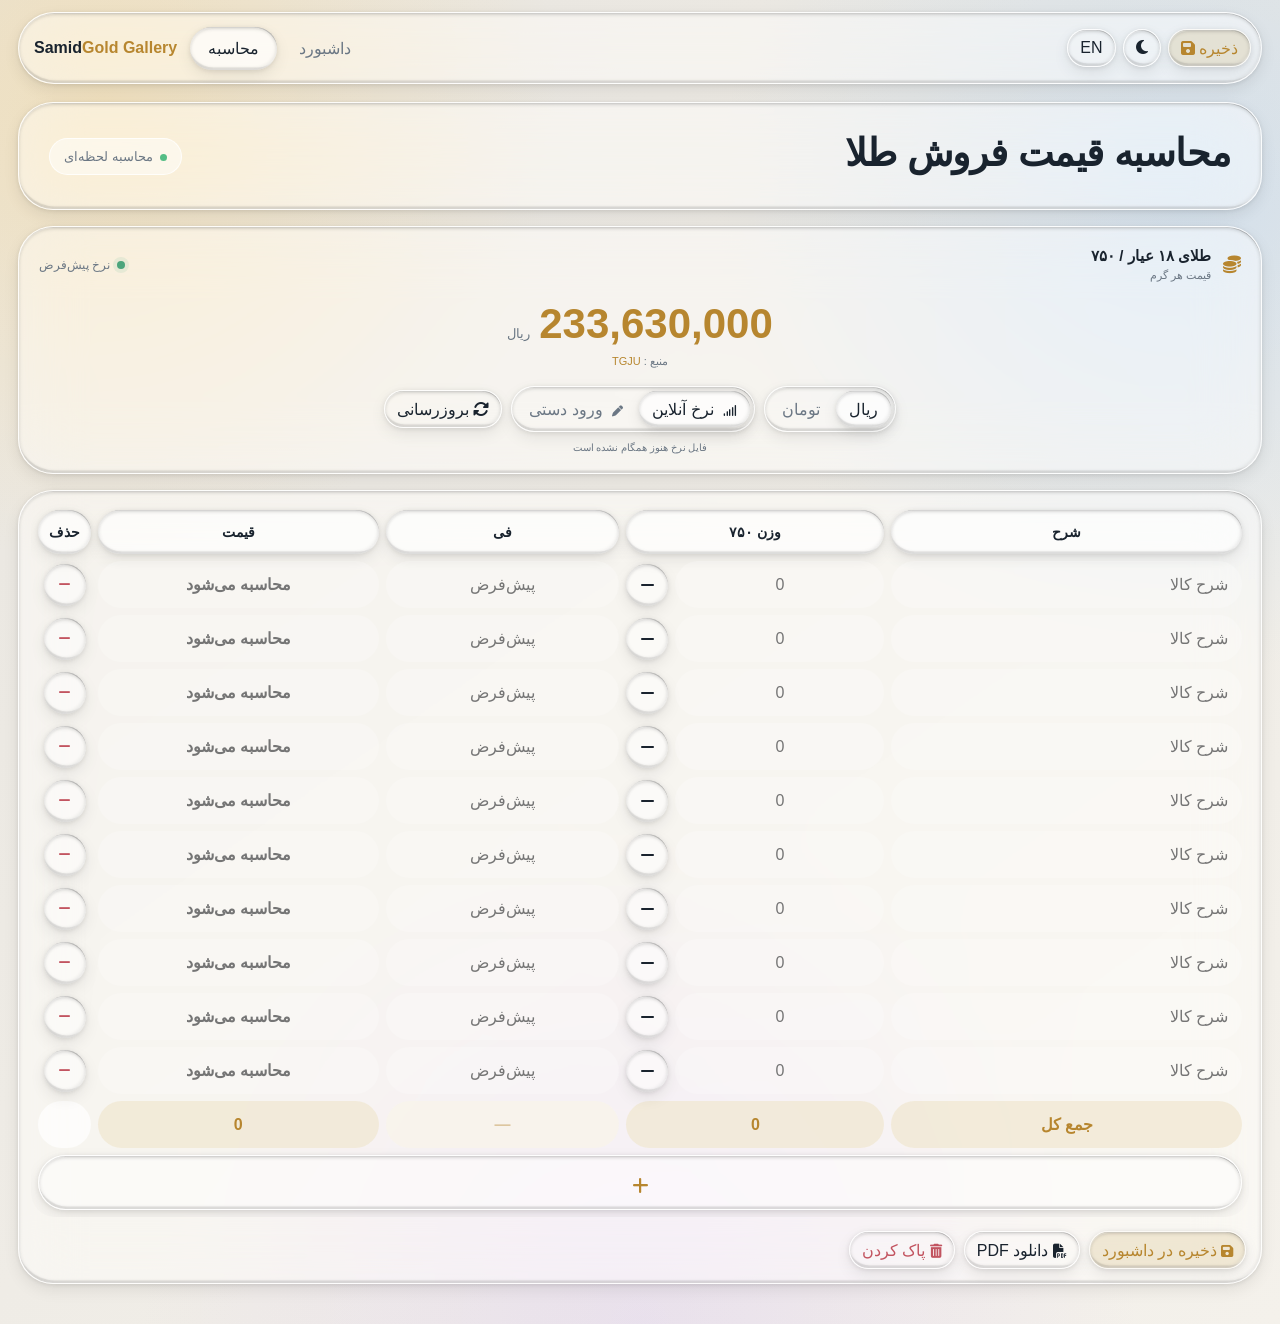
==== commit bb2fd24e: "Update index.html" ====
--- a/index.html
+++ b/index.html
@@ -39,6 +39,45 @@
         href="samid.css"
     >
 
+    <link rel="icon" href="img.PNG">
+
+
+<style>
+.weight750-cell{min-width:190px;}
+.weight750-wrap{display:flex;align-items:center;gap:7px;width:100%;}
+.weight750-wrap .weight750-input{flex:1;min-width:0;}
+.weight750-minus{width:42px;min-width:42px;height:42px;border:0;border-radius:999px;background:var(--glass);color:var(--txt);cursor:pointer;box-shadow:var(--shadow);display:inline-flex;align-items:center;justify-content:center;}
+.weight750-minus:hover{transform:translateY(-1px);}
+.row-fee-input{text-align:center;}
+.print-logo-block{display:flex;flex-direction:column;align-items:center;justify-content:flex-start;gap:4px;}
+.print-logo-caption{font-weight:700;font-size:12px;white-space:nowrap;}
+@media print{
+ @page{size:A4 landscape;margin:7mm;}
+ body *{visibility:hidden !important;}
+ #printArea,#printArea *{visibility:visible !important;}
+ #printArea{display:block !important;position:absolute !important;top:0 !important;left:0 !important;width:100% !important;margin:0 !important;padding:0 !important;color:#111 !important;background:#fff !important;font-size:12px !important;line-height:1.45 !important;}
+ #printArea .print-head{font-size:12px !important;margin-bottom:10px !important;}
+ #printArea .print-logo{width:88px !important;height:auto !important;}
+ #printArea .print-logo-caption{font-size:12px !important;font-weight:700 !important;}
+ #printArea .print-doc,#printArea .print-title{font-size:15px !important;font-weight:800 !important;}
+ #printArea .print-date,#printArea .print-info,#printArea .print-fee,#printArea .print-detail{font-size:12px !important;}
+ #printArea .print-fee{margin:8px 0 10px !important;padding:7px 9px !important;border:1px solid #bbb !important;font-weight:700 !important;}
+ #printArea .print-table{width:100% !important;border-collapse:separate !important;border-spacing:0 !important;border:1.5px solid #888 !important;border-radius:18px !important;overflow:hidden !important;background:#fff !important;font-size:12px !important;table-layout:fixed !important;}
+ #printArea .print-table th,#printArea .print-table td{border:0 !important;border-left:1px solid #aaa !important;border-bottom:1px solid #aaa !important;padding:8px 9px !important;text-align:center !important;font-size:12px !important;line-height:1.4 !important;}
+ #printArea .print-table th:last-child,#printArea .print-table td:last-child{border-left:0 !important;}
+ #printArea .print-table thead tr:last-child th{border-bottom:1px solid #888 !important;}
+ #printArea .print-table tbody tr:last-child td{border-bottom:1px solid #888 !important;}
+ #printArea .print-table thead tr:first-child th:first-child{border-top-right-radius:18px !important;}
+ #printArea .print-table thead tr:first-child th:last-child{border-top-left-radius:18px !important;}
+ #printArea .print-table tfoot tr:last-child td:first-child{border-bottom-right-radius:18px !important;}
+ #printArea .print-table tfoot tr:last-child td:last-child{border-bottom-left-radius:18px !important;}
+ #printArea .print-table th{font-weight:800 !important;}
+ #printArea .print-summary{margin-top:10px !important;font-size:12px !important;font-weight:700 !important;}
+ #printArea .print-summary span{font-size:12px !important;}
+ #printArea .print-footer{font-size:11px !important;margin-top:8px !important;}
+ #printArea tr,#printArea td,#printArea th{break-inside:avoid !important;page-break-inside:avoid !important;}
+}
+</style>
 </head>
 
 
@@ -177,12 +216,6 @@
                 <h1 data-i18n="title">
                     محاسبه قیمت فروش طلا
                 </h1>
-
-
-                <p data-i18n="subtitle">
-                    وزن، عیار و وزن ۷۵۰ را وارد کنید.
-                </p>
-
             </div>
 
 
@@ -290,7 +323,7 @@
                     :
 
                     <a
-                        href="https://www.tgju.org/profile/geram18"
+                        href="https://github.com/HosseinOdd/Navasan-API"
                         target="_blank"
                         rel="noopener noreferrer"
                     >
@@ -468,36 +501,38 @@
 
                         <th
                             data-i18n="desc"
+                            style="width:30%"
+                        >
+
+                            شرح
+
+                        </th>
+
+
+                        <th
+                            data-i18n="w750"
+                            style="width:22%"
+                        >
+
+                            وزن ۷۵۰
+
+                        </th>
+
+
+                        <th
+                            data-i18n="fee"
+                            style="width:20%"
+                        >
+
+                            فی
+
+                        </th>
+
+
+                        <th
+                            data-i18n="price"
                             style="width:24%"
                         >
-
-                            شرح
-
-                        </th>
-
-
-                        <th data-i18n="weight">
-
-                            وزن
-
-                        </th>
-
-
-                        <th data-i18n="karat">
-
-                            عیار
-
-                        </th>
-
-
-                        <th data-i18n="w750">
-
-                            وزن ۷۵۰
-
-                        </th>
-
-
-                        <th data-i18n="price">
 
                             قیمت
 
@@ -551,7 +586,7 @@
 
                             <div
                                 class="totalbox"
-                                id="totalWeight"
+                                id="total750"
                             >
 
                                 0
@@ -560,8 +595,6 @@
 
                         </td>
 
-
-                        <!-- Karat NOT summed -->
 
                         <td>
 
@@ -570,20 +603,6 @@
                             >
 
                                 —
-
-                            </div>
-
-                        </td>
-
-
-                        <td>
-
-                            <div
-                                class="totalbox"
-                                id="total750"
-                            >
-
-                                0
 
                             </div>
 
@@ -604,17 +623,7 @@
                         </td>
 
 
-                        <td>
-
-                            <div
-                                class="totalbox na"
-                            >
-
-                                —
-
-                            </div>
-
-                        </td>
+                        <td></td>
 
 
                     </tr>
@@ -626,7 +635,7 @@
                     <tr class="addrow">
 
 
-                        <td colspan="6">
+                        <td colspan="5">
 
 
                             <button
@@ -730,22 +739,6 @@
 
 
         </main>
-
-
-
-        <!-- HINT -->
-
-        <div
-            class="hint glass"
-            data-i18n="hint"
-        >
-
-            قیمت = وزن ۷۵۰ × فی.
-            مقدارهای مثبت اضافه و مقدارهای منفی کم می‌شوند.
-
-        </div>
-
-
     </section>
 
 
@@ -819,7 +812,7 @@
 
                 <div
                     class="label"
-                    data-i18n="currentWeight"
+                    data-i18n="currentWeight750"
                 >
 
                     جمع وزن فعلی
@@ -829,7 +822,7 @@
 
                 <div
                     class="value"
-                    id="dashWeight"
+                    id="dash750"
                 >
 
                     0
@@ -1126,12 +1119,20 @@
     <div class="print-head">
 
 
-        <img
-            id="printLogo"
-            class="print-logo"
-            src="img.PNG"
-            alt="Samid Gold Gallery"
-        >
+        <div class="print-logo-block">
+
+            <img
+                id="printLogo"
+                class="print-logo"
+                src="img.PNG"
+                alt="Samid Gold Gallery"
+            >
+
+            <div class="print-logo-caption">
+                طلای آبشده صمید
+            </div>
+
+        </div>
 
 
         <div class="print-info">
@@ -1152,7 +1153,7 @@
                 </span>:
 
                 <span dir="ltr">
-                    09115054547
+                    013 3322 7567
                 </span>
 
             </div>
@@ -1164,7 +1165,7 @@
                     نشانی
                 </span>:
 
-                خیابان شیک، پاساژ آرسن، آبشده صمید
+                خیابان شریعتی، پاساژ آرسن، طبقه 1
 
             </div>
 
@@ -1203,7 +1204,7 @@
 
     <!-- PRINT TABLE -->
 
-    <table>
+    <table class="print-table">
 
 
         <thead>
@@ -1217,17 +1218,12 @@
 
 
             <th>
-                وزن
+                وزن ۷۵۰
             </th>
 
 
             <th>
-                عیار
-            </th>
-
-
-            <th>
-                وزن ۷۵۰
+                فی
             </th>
 
 
@@ -1257,7 +1253,7 @@
 
 
             <td
-                id="printWeight"
+                id="print750"
             ></td>
 
 
@@ -1267,18 +1263,12 @@
 
 
             <td
-                id="print750"
-            ></td>
-
-
-            <td
                 id="printPrice"
             ></td>
 
 
         </tr>
 
-
         </tfoot>
 
 
@@ -1289,11 +1279,6 @@
     <!-- CALCULATED SUMMARY -->
 
     <div class="print-summary">
-
-
-        <span
-            id="printSummaryWeight"
-        ></span>
 
 
         <span
@@ -1359,28 +1344,25 @@
 */
 
 const FALLBACK_RATE =
-    239168000;
+    233630000;
 
 
 /*
-    Leave empty while using Live Server.
-
-    Do NOT use:
-
-    "/api/gold-rate"
-
-    until you actually create that
-    backend endpoint.
-
-    Example later:
-
-    const RATE_API_URL =
-        "https://yourdomain.com/api/gold-rate";
+    Live-rate architecture:
+    The browser reads only ./data/gold-rate.json from the same
+    GitHub Pages origin. A GitHub Actions workflow updates that
+    file from TGJU server-side, avoiding browser CORS, proxy, and
+    ISP connectivity problems.
 */
 
-const RATE_API_URL =
-    "";
-
+const RATE_FILE_URL =
+    "./data/gold-rate.json";
+
+const LAST_RATE_KEY =
+    "samidGoldLastLiveRateRialV10";
+
+const LAST_RATE_TIME_KEY =
+    "samidGoldLastLiveRateTimeV10";
 
 /* =========================================================
    STATE
@@ -1411,7 +1393,11 @@
 
 
 let currentRate =
-    FALLBACK_RATE;
+    Number(
+        localStorage.getItem(
+            LAST_RATE_KEY
+        )
+    ) || FALLBACK_RATE;
 
 
 let editingId =
@@ -1455,7 +1441,7 @@
             "محاسبه قیمت فروش طلا",
 
         subtitle:
-            "وزن، عیار و وزن ۷۵۰ را وارد کنید.",
+            "وزن ۷۵۰ و فی را وارد کنید.",
 
         live:
             "محاسبه لحظه‌ای",
@@ -1470,7 +1456,7 @@
             "منبع",
 
         liveRate:
-            "نرخ زنده",
+            "نرخ آنلاین",
 
         manualRate:
             "ورود دستی",
@@ -1505,6 +1491,9 @@
         w750:
             "وزن ۷۵۰",
 
+        fee:
+            "فی",
+
         price:
             "قیمت",
 
@@ -1524,7 +1513,7 @@
             "پاک کردن",
 
         hint:
-            "قیمت = وزن ۷۵۰ × فی. مقدارهای مثبت به جمع اضافه و مقدارهای منفی از جمع کم می‌شوند. عیار در جمع کل محاسبه نمی‌شود.",
+            "قیمت = وزن ۷۵۰ × فی همان ردیف. اگر فی ردیف خالی باشد، فی پیش‌فرض استفاده می‌شود. وزن ۷۵۰ منفی، قیمت منفی ایجاد می‌کند.",
 
         dashboardTitle:
             "داشبورد",
@@ -1535,8 +1524,8 @@
         docCount:
             "تعداد سندها",
 
-        currentWeight:
-            "جمع وزن فعلی",
+        currentWeight750:
+            "جمع وزن ۷۵۰ فعلی",
 
         currentPrice:
             "جمع قیمت فعلی",
@@ -1668,7 +1657,7 @@
             "Gold Sale Calculator",
 
         subtitle:
-            "Enter weight, karat and 750 weight.",
+            "Enter 750 weight and rate.",
 
         live:
             "Live calculation",
@@ -1683,7 +1672,7 @@
             "Source",
 
         liveRate:
-            "Live rate",
+            "Online rate",
 
         manualRate:
             "Manual",
@@ -1718,6 +1707,9 @@
         w750:
             "750 Weight",
 
+        fee:
+            "Rate",
+
         price:
             "Price",
 
@@ -1737,7 +1729,7 @@
             "Clear",
 
         hint:
-            "Price = 750 weight × rate. Positive values are added and negative values are subtracted. Karat is not included in totals.",
+            "Price = 750 weight × the row rate. If the row rate is blank, the default rate is used. Negative 750 weight creates a negative price.",
 
         dashboardTitle:
             "Dashboard",
@@ -1748,8 +1740,8 @@
         docCount:
             "Saved documents",
 
-        currentWeight:
-            "Current total weight",
+        currentWeight750:
+            "Current 750 weight",
 
         currentPrice:
             "Current total price",
@@ -2197,175 +2189,202 @@
                 );
 
 
+            if (
+                column.key ===
+                "weight750"
+            ) {
+
+                cell.className =
+                    "weight750-cell";
+
+                const wrapper =
+                    document.createElement(
+                        "div"
+                    );
+
+                wrapper.className =
+                    "weight750-wrap";
+
+                const input =
+                    document.createElement(
+                        "input"
+                    );
+
+                input.className =
+                    "input numeric weight750-input";
+                input.type = "text";
+                input.dataset.key = "weight750";
+                input.dataset.numeric = "1";
+                input.inputMode = "decimal";
+                input.autocomplete = "off";
+                input.placeholder =
+                    currentLanguage === "fa"
+                        ? column.placeholderFA
+                        : column.placeholderEN;
+
+                if (
+                    values.weight750 !==
+                    undefined
+                ) {
+                    input.value =
+                        values.weight750;
+                }
+
+                const signButton =
+                    document.createElement(
+                        "button"
+                    );
+
+                signButton.type = "button";
+                signButton.className =
+                    "weight750-minus";
+                signButton.innerHTML =
+                    '<i class="fa-solid fa-minus"></i>';
+                signButton.title =
+                    currentLanguage === "fa"
+                        ? "تغییر علامت وزن ۷۵۰"
+                        : "Toggle 750 weight sign";
+                signButton.setAttribute(
+                    "aria-label",
+                    signButton.title
+                );
+
+                signButton.addEventListener(
+                    "click",
+                    () => {
+
+                        const value =
+                            parseNumber(
+                                input.value
+                            );
+
+                        if (value === 0) {
+
+                            toast(
+                                currentLanguage === "fa"
+                                    ? "ابتدا وزن ۷۵۰ را وارد کنید."
+                                    : "Enter a 750 weight first.",
+                                "error"
+                            );
+
+                            return;
+                        }
+
+                        input.value =
+                            value > 0
+                                ? String(-Math.abs(value))
+                                : String(Math.abs(value));
+
+                        calculatePrices();
+                        updateTotals();
+
+                    }
+                );
+
+                wrapper.appendChild(input);
+                wrapper.appendChild(signButton);
+                cell.appendChild(wrapper);
+                rowElement.appendChild(cell);
+                return;
+            }
+
+
             const input =
                 document.createElement(
                     "input"
                 );
 
-
             input.className =
                 "input" +
                 (
-                    column.key ===
-                    "price"
+                    column.key === "price"
                         ? " price-input"
                         : ""
                 ) +
                 (
-                    column.type ===
-                    "number"
+                    column.key === "fee"
+                        ? " row-fee-input"
+                        : ""
+                ) +
+                (
+                    column.type === "number"
                         ? " numeric"
                         : ""
                 );
 
-
-            input.type =
-                "text";
-
-
+            input.type = "text";
             input.dataset.key =
                 column.key;
-
-
-            input.autocomplete =
-                "off";
-
+            input.autocomplete = "off";
 
             if (
-                column.type ===
-                "number"
+                column.type === "number"
             ) {
-
-                input.dataset.numeric =
-                    "1";
-
-                input.inputMode =
-                    "decimal";
-
+                input.dataset.numeric = "1";
+                input.inputMode = "decimal";
             }
 
-
-            /*
-                Price must never be typed
-                manually.
-            */
-
             if (
-                column.key ===
-                "price"
+                column.key === "price"
             ) {
-
-                input.readOnly =
-                    true;
-
+                input.readOnly = true;
             }
 
-
             input.placeholder =
-                currentLanguage ===
-                    "fa"
-
+                currentLanguage === "fa"
                     ? column.placeholderFA
-
                     : column.placeholderEN;
-
 
             if (
                 values[
                     column.key
                 ] !== undefined
             ) {
-
                 input.value =
                     values[
                         column.key
                     ];
-
             }
 
-
-            cell.appendChild(
-                input
-            );
-
-
-            rowElement.appendChild(
-                cell
-            );
+            cell.appendChild(input);
+            rowElement.appendChild(cell);
 
         }
     );
 
-
-    /*
-        Remove row button
-    */
 
     const actionCell =
         document.createElement(
             "td"
         );
 
-
     const removeButton =
         document.createElement(
             "button"
         );
 
-
-    removeButton.type =
-        "button";
-
-
-    removeButton.className =
-        "rowminus";
-
-
+    removeButton.type = "button";
+    removeButton.className = "rowminus";
     removeButton.innerHTML =
         '<i class="fa-solid fa-minus"></i>';
-
-
-    removeButton.title =
-        tr("remove");
-
-
+    removeButton.title = tr("remove");
     removeButton.setAttribute(
         "aria-label",
         tr("remove")
     );
 
-
     removeButton.addEventListener(
         "click",
         () => {
-
             rowElement.remove();
-
             updateTotals();
-
-            toast(
-                tr(
-                    "rowDeleted"
-                )
-            );
-
+            toast(tr("rowDeleted"));
         }
     );
 
-
-    actionCell.appendChild(
-        removeButton
-    );
-
-
-    rowElement.appendChild(
-        actionCell
-    );
-
-
-    tableBody.appendChild(
-        rowElement
-    );
+    actionCell.appendChild(removeButton);
+    rowElement.appendChild(actionCell);
+    tableBody.appendChild(rowElement);
 
 }
 
@@ -2379,80 +2398,48 @@
     {
         key:
             "description",
-
         type:
             "text",
-
         placeholderFA:
             "شرح کالا",
-
         placeholderEN:
             "Description"
-
-    },
-
-
-    {
-        key:
-            "weight",
-
-        type:
-            "number",
-
-        placeholderFA:
-            "0",
-
-        placeholderEN:
-            "0"
-
-    },
-
-
-    {
-        key:
-            "karat",
-
-        type:
-            "number",
-
-        placeholderFA:
-            "0",
-
-        placeholderEN:
-            "0"
-
     },
 
 
     {
         key:
             "weight750",
-
         type:
             "number",
-
         placeholderFA:
             "0",
-
         placeholderEN:
             "0"
-
+    },
+
+
+    {
+        key:
+            "fee",
+        type:
+            "number",
+        placeholderFA:
+            "پیش‌فرض",
+        placeholderEN:
+            "Default"
     },
 
 
     {
         key:
             "price",
-
         type:
             "number",
-
         placeholderFA:
             "محاسبه می‌شود",
-
         placeholderEN:
             "Calculated"
-
     }
 
 ];
@@ -2464,14 +2451,11 @@
 
 function calculatePrices() {
 
-    const fee =
+    const defaultFee =
         getRateInSelectedUnit();
 
-
     tableBody
-        .querySelectorAll(
-            "tr"
-        )
+        .querySelectorAll("tr")
         .forEach(
             row => {
 
@@ -2480,40 +2464,45 @@
                         'input[data-key="weight750"]'
                     );
 
+                const rowFeeInput =
+                    row.querySelector(
+                        'input[data-key="fee"]'
+                    );
 
                 const priceInput =
                     row.querySelector(
                         'input[data-key="price"]'
                     );
 
-
                 if (
                     !weight750Input ||
                     !priceInput
                 ) {
-
                     return;
-
                 }
-
 
                 const weight750 =
                     parseNumber(
                         weight750Input.value
                     );
 
+                const rowFeeText =
+                    rowFeeInput
+                        ? rowFeeInput.value.trim()
+                        : "";
+
+                const rowFee =
+                    rowFeeText !== ""
+                        ? parseNumber(rowFeeText)
+                        : defaultFee;
 
                 const price =
-                    weight750 *
-                    fee;
-
+                    weight750 * rowFee;
 
                 priceInput.value =
                     price === 0
                         ? ""
-                        : String(
-                            price
-                        );
+                        : String(price);
 
             }
         );
@@ -2529,78 +2518,38 @@
 
     calculatePrices();
 
-
     const totals = {
-
-        weight:
-            0,
-
-        weight750:
-            0,
-
-        price:
-            0
-
+        weight750: 0,
+        price: 0
     };
 
-
     tableBody
-        .querySelectorAll(
-            "tr"
-        )
+        .querySelectorAll("tr")
         .forEach(
             row => {
-
-                const weight =
-                    row.querySelector(
-                        'input[data-key="weight"]'
-                    );
-
 
                 const weight750 =
                     row.querySelector(
                         'input[data-key="weight750"]'
                     );
 
-
                 const price =
                     row.querySelector(
                         'input[data-key="price"]'
                     );
 
-
-                if (weight) {
-
-                    totals.weight +=
-                        parseNumber(
-                            weight.value
-                        );
-
+                if (weight750) {
+                    totals.weight750 +=
+                        parseNumber(weight750.value);
                 }
 
-
-                if (weight750) {
-
-                    totals.weight750 +=
-                        parseNumber(
-                            weight750.value
-                        );
-
-                }
-
-
                 if (price) {
-
                     totals.price +=
-                        parseNumber(
-                            price.value
-                        );
-
+                        parseNumber(price.value);
                 }
 
             }
         );
-
 
     return totals;
 
@@ -2615,15 +2564,6 @@
 
     const totals =
         getTotals();
-
-
-    document.getElementById(
-        "totalWeight"
-    ).textContent =
-        formatNumber(
-            totals.weight
-        );
-
 
     document.getElementById(
         "total750"
@@ -2632,7 +2572,6 @@
             totals.weight750
         );
 
-
     document.getElementById(
         "totalPrice"
     ).textContent =
@@ -2640,14 +2579,12 @@
             totals.price
         );
 
-
     document.getElementById(
-        "dashWeight"
+        "dash750"
     ).textContent =
         formatNumber(
-            totals.weight
+            totals.weight750
         );
-
 
     document.getElementById(
         "dashPrice"
@@ -2655,7 +2592,6 @@
         formatNumber(
             totals.price
         );
-
 
     updateRateUI();
 
@@ -2730,9 +2666,6 @@
 /* =========================================================
    RATE MODE
 ========================================================== */
-/* =========================================================
-   RATE MODE
-========================================================= */
 
 function setRateMode(
     mode,
@@ -2761,11 +2694,6 @@
             "globalFee"
         );
 
-
-    /* -----------------------------------------
-       BUTTON STATE
-    ----------------------------------------- */
-
     liveButton.classList.toggle(
         "active",
         mode === "live"
@@ -2776,34 +2704,16 @@
         mode === "manual"
     );
 
-
-    /* -----------------------------------------
-       SHOW / HIDE MANUAL INPUT
-    ----------------------------------------- */
-
     manualArea.classList.toggle(
         "active",
         mode === "manual"
     );
 
-
-    /* -----------------------------------------
-       MANUAL MODE
-    ----------------------------------------- */
-
-    if (mode === "manual") {
-
-        /*
-            When entering manual mode,
-            put the current rate inside the input.
-
-            Important:
-            currentRate is always stored in Rial.
-        */
-
-        if (
-            !feeInput.value.trim()
-        ) {
+    if (
+        mode === "manual"
+    ) {
+
+        if (!feeInput.value.trim()) {
 
             feeInput.value =
                 formatNumber(
@@ -2814,12 +2724,10 @@
 
         }
 
-
         document.getElementById(
             "rateStatusText"
         ).textContent =
             tr("manualRate");
-
 
         document.getElementById(
             "rateUpdated"
@@ -2828,90 +2736,143 @@
                 ? "فی دستی فعال است"
                 : "Manual rate is active";
 
-
-        /*
-            Immediately recalculate
-            using the manual value.
-        */
-
         calculatePrices();
-
         updateTotals();
 
-
         if (notify) {
-
             toast(
                 currentLanguage === "fa"
                     ? "ورود دستی فعال شد."
                     : "Manual rate enabled."
             );
-
         }
 
         return;
     }
-
-
-    /* -----------------------------------------
-       LIVE MODE
-    ----------------------------------------- */
 
     document.getElementById(
         "rateStatusText"
     ).textContent =
         tr("liveRate");
 
-
     if (notify) {
-
         toast(
             currentLanguage === "fa"
                 ? "نرخ پیش‌فرض فعال شد."
                 : "Default rate enabled."
         );
-
     }
 
-
     fetchGoldRate();
 
 }
+
 
 /* =========================================================
    RATE MODE BUTTON EVENTS
 ========================================================= */
 
 document
-    .getElementById("manualModeBtn")
+    .getElementById(
+        "manualModeBtn"
+    )
     .addEventListener(
         "click",
         () => {
-
-            setRateMode(
-                "manual"
-            );
-
+            setRateMode("manual");
         }
     );
 
 
 document
-    .getElementById("liveModeBtn")
+    .getElementById(
+        "liveModeBtn"
+    )
     .addEventListener(
         "click",
         () => {
-
-            setRateMode(
-                "live"
-            );
-
+            setRateMode("live");
         }
     );
+
 
 /* =========================================================
    FETCH LIVE RATE
 ========================================================== */
+
+async function fetchJSON(url, timeout = 8000) {
+
+    const controller = new AbortController();
+
+    const timer = setTimeout(
+        () => controller.abort(),
+        timeout
+    );
+
+    try {
+
+        const response = await fetch(
+            `${url}${url.includes("?") ? "&" : "?"}_=${Date.now()}`,
+            {
+                method: "GET",
+                cache: "no-store",
+                signal: controller.signal,
+            }
+        );
+
+        if (!response.ok) {
+            throw new Error(
+                `HTTP ${response.status}`
+            );
+        }
+
+        return await response.json();
+
+    } finally {
+
+        clearTimeout(timer);
+
+    }
+}
+
+
+function normalizeLiveRate(data) {
+
+    const rawPrice = Number(
+        data?.price ??
+        data?.value ??
+        data?.rate
+    );
+
+    if (!Number.isFinite(rawPrice) || rawPrice <= 0) {
+        return null;
+    }
+
+    const currency = String(
+        data?.currency || "IRR"
+    ).toUpperCase();
+
+    const rial =
+        currency === "IRT" || currency === "TOMAN"
+            ? Math.round(rawPrice * 10)
+            : Math.round(rawPrice);
+
+    if (!Number.isFinite(rial) || rial <= 0) {
+        return null;
+    }
+
+    return {
+        rial,
+        updatedAt:
+            data?.updatedAt ||
+            data?.updated_at ||
+            null,
+        source:
+            data?.source ||
+            "TGJU"
+    };
+}
+
 
 async function fetchGoldRate() {
 
@@ -2920,201 +2881,151 @@
             "rateStatusText"
         );
 
-
     const updatedText =
         document.getElementById(
             "rateUpdated"
         );
 
+    statusText.textContent =
+        tr("rateLoading");
+
+    try {
+
+        /*
+            IMPORTANT:
+            The browser only talks to our own GitHub Pages file.
+            GitHub Actions updates this file from TGJU in the
+            background, so there is no CORS/proxy dependency here.
+        */
+
+        const data = await fetchJSON(
+            RATE_FILE_URL,
+            8000
+        );
+
+        const result =
+            normalizeLiveRate(data);
+
+        if (!result) {
+            throw new Error(
+                "Invalid local gold-rate.json"
+            );
+        }
+
+        currentRate = result.rial;
+
+        localStorage.setItem(
+            LAST_RATE_KEY,
+            String(currentRate)
+        );
+
+        const timestamp =
+            result.updatedAt ||
+            new Date().toISOString();
+
+        localStorage.setItem(
+            LAST_RATE_TIME_KEY,
+            timestamp
+        );
+
+        statusText.textContent =
+            currentLanguage === "fa"
+                ? `نرخ همگام‌شده · ${result.source}`
+                : `Synced rate · ${result.source}`;
+
+        const updatedDate =
+            new Date(timestamp);
+
+        updatedText.textContent =
+            `${tr("rateUpdated")}: ${
+                Number.isNaN(updatedDate.getTime())
+                    ? timestamp
+                    : updatedDate.toLocaleString(
+                        currentLanguage === "fa"
+                            ? "fa-IR"
+                            : "en-US"
+                    )
+            }`;
+
+        updateRateUI();
+        calculatePrices();
+        updateTotals();
+
+        return;
+
+    } catch (error) {
+
+        console.error(
+            "Gold rate file failed:",
+            error
+        );
+
+    }
+
 
     /*
-        If no backend endpoint exists,
-        do not make any HTTP request.
+        Network/file failure:
+        keep the last successful live rate instead of replacing it.
     */
 
+    const cachedRate = Number(
+        localStorage.getItem(
+            LAST_RATE_KEY
+        )
+    );
+
     if (
-        !RATE_API_URL
+        Number.isFinite(cachedRate) &&
+        cachedRate > 0
     ) {
+
+        currentRate = cachedRate;
+
+        statusText.textContent =
+            currentLanguage === "fa"
+                ? "آخرین نرخ ذخیره‌شده"
+                : "Last saved rate";
+
+        const cachedTime =
+            localStorage.getItem(
+                LAST_RATE_TIME_KEY
+            );
+
+        updatedText.textContent =
+            cachedTime
+                ? `${
+                    currentLanguage === "fa"
+                        ? "آخرین نرخ موفق"
+                        : "Last successful rate"
+                }: ${
+                    new Date(
+                        cachedTime
+                    ).toLocaleString(
+                        currentLanguage === "fa"
+                            ? "fa-IR"
+                            : "en-US"
+                    )
+                }`
+                : "";
+
+    } else {
 
         currentRate =
             FALLBACK_RATE;
 
-
         statusText.textContent =
-            tr(
-                "rateFallback"
-            );
-
+            tr("rateFallback");
 
         updatedText.textContent =
-            currentLanguage ===
-                "fa"
-
-                ? "نرخ پیش‌فرض فعال است"
-
-                : "Default rate is active";
-
-
-        updateRateUI();
-
-        calculatePrices();
-
-        updateTotals();
-
-        return;
+            currentLanguage === "fa"
+                ? "فایل نرخ هنوز همگام نشده است"
+                : "Rate file has not been synced yet";
 
     }
 
-
-    statusText.textContent =
-        tr(
-            "rateLoading"
-        );
-
-
-    try {
-
-        const response =
-            await fetch(
-                RATE_API_URL,
-                {
-                    cache:
-                        "no-store",
-
-                    headers:
-                        {
-                            Accept:
-                                "application/json"
-                        }
-                }
-            );
-
-
-        if (
-            !response.ok
-        ) {
-
-            throw new Error(
-                "Request failed"
-            );
-
-        }
-
-
-        const data =
-            await response.json();
-
-
-        const price =
-            Number(
-                data.price
-            );
-
-
-        if (
-            !Number.isFinite(
-                price
-            )
-            ||
-            price <= 0
-        ) {
-
-            throw new Error(
-                "Invalid price"
-            );
-
-        }
-
-
-        if (
-            data.currency ===
-            "IRT"
-        ) {
-
-            currentRate =
-                price *
-                10;
-
-        } else {
-
-            currentRate =
-                price;
-
-        }
-
-
-        statusText.textContent =
-            tr(
-                "liveRate"
-            );
-
-
-        const updatedDate =
-            data.updatedAt
-                ? new Date(
-                    data.updatedAt
-                )
-                : new Date();
-
-
-        updatedText.textContent =
-            `${
-                tr("rateUpdated")
-            }: ${
-                updatedDate.toLocaleString(
-                    currentLanguage ===
-                        "fa"
-
-                        ? "fa-IR"
-
-                        : "en-US"
-                )
-            }`;
-
-
-        updateRateUI();
-
-        calculatePrices();
-
-        updateTotals();
-
-
-    } catch (
-        error
-    ) {
-
-        currentRate =
-            FALLBACK_RATE;
-
-
-        statusText.textContent =
-            tr(
-                "rateFallback"
-            );
-
-
-        updatedText.textContent =
-            tr(
-                "rateError"
-            );
-
-
-        updateRateUI();
-
-        calculatePrices();
-
-        updateTotals();
-
-
-        toast(
-            tr(
-                "rateError"
-            ),
-            "error"
-        );
-
-    }
-
+    updateRateUI();
+    calculatePrices();
+    updateTotals();
 }
 
 
@@ -3130,64 +3041,17 @@
         "input",
         event => {
 
-            /* =========================================================
-   MANUAL RATE INPUT
-========================================================= */
-
-document
-    .getElementById("globalFee")
-    .addEventListener(
-        "input",
-        event => {
-
-            /*
-                Keep only valid numeric characters.
-            */
-
             sanitizeNumeric(
                 event.target
             );
-
-
-            /*
-                Manual mode is required.
-            */
-
-            if (
-                rateMode !== "manual"
-            ) {
-                return;
-            }
-
-
-            /*
-                Recalculate everything immediately.
-            */
-
-            calculatePrices();
-
-            updateTotals();
-
-
-            /*
-                Update the displayed rate too.
-            */
-
-            updateRateUI();
-
-        }
-    );
-
 
             if (
                 rateMode ===
                 "manual"
             ) {
-
                 calculatePrices();
-
                 updateTotals();
-
+                updateRateUI();
             }
 
         }
@@ -3249,94 +3113,98 @@
    UNIT SWITCH
 ========================================================== */
 
-/* =========================================================
-   UNIT SWITCH
-========================================================= */
-
 function setUnit(
     unit
 ) {
+
+    const oldUnit =
+        currentUnit;
+
+    if (
+        unit === oldUnit
+    ) {
+        syncUnitButtons();
+        calculatePrices();
+        updateTotals();
+        return;
+    }
 
     const feeInput =
         document.getElementById(
             "globalFee"
         );
 
-
-    /*
-        If manual mode is active,
-        convert the currently entered rate
-        from the OLD unit to the NEW unit.
-    */
+    const globalValue =
+        parseNumber(
+            feeInput.value
+        );
 
     if (
-        rateMode === "manual"
+        feeInput.value.trim() !== ""
     ) {
 
-        const value =
-            parseNumber(
-                feeInput.value
+        const rialValue =
+            oldUnit === "toman"
+                ? globalValue * 10
+                : globalValue;
+
+        const newValue =
+            unit === "toman"
+                ? rialValue / 10
+                : rialValue;
+
+        feeInput.value =
+            formatNumber(
+                newValue
             );
 
-
-        if (
-            value > 0
-        ) {
-
-            /*
-                First convert the old input
-                to Rial.
-            */
-
-            const rialValue =
-                currentUnit === "toman"
-                    ? value * 10
-                    : value;
-
-
-            /*
-                Then convert Rial
-                to the NEW unit.
-            */
-
-            const newValue =
-                unit === "toman"
-                    ? rialValue / 10
-                    : rialValue;
-
-
-            feeInput.value =
-                formatNumber(
-                    newValue
-                );
-
-        }
-
     }
 
-
-    /*
-        Now change the actual unit.
-    */
+    tableBody
+        .querySelectorAll(
+            'input[data-key="fee"]'
+        )
+        .forEach(
+            input => {
+
+                if (
+                    input.value.trim() === ""
+                ) {
+                    return;
+                }
+
+                const value =
+                    parseNumber(
+                        input.value
+                    );
+
+                const rialValue =
+                    oldUnit === "toman"
+                        ? value * 10
+                        : value;
+
+                const newValue =
+                    unit === "toman"
+                        ? rialValue / 10
+                        : rialValue;
+
+                input.value =
+                    formatNumber(
+                        newValue
+                    );
+
+            }
+        );
 
     currentUnit =
         unit;
 
-
     syncUnitButtons();
-
-
-    /*
-        Recalculate everything.
-    */
-
     calculatePrices();
-
     updateTotals();
 
-    updateRateUI();
-
 }
+
 
 document
     .getElementById(
@@ -3376,17 +3244,44 @@
         "click",
         () => {
 
-            if (
-                rateMode ===
-                "live"
-            ) {
+            if (rateMode === "live") {
 
                 fetchGoldRate();
 
+                return;
             }
+
+            toast(
+                currentLanguage === "fa"
+                    ? "برای بروزرسانی نرخ، حالت نرخ پیش‌فرض را انتخاب کنید."
+                    : "Switch to the default-rate mode to refresh the online price.",
+                "error"
+            );
 
         }
     );
+
+
+/* =========================================================
+   AUTO REFRESH
+========================================================== */
+
+setInterval(
+    () => {
+
+        if (
+            rateMode === "live"
+            &&
+            document.visibilityState === "visible"
+        ) {
+
+            fetchGoldRate();
+
+        }
+
+    },
+    5 * 60 * 1000
+);
 
 
 /* =========================================================
@@ -4128,22 +4023,6 @@
 
                                 <p>
 
-                                    ${
-                                        tr(
-                                            "summaryWeight"
-                                        )
-                                    }:
-
-                                    ${
-                                        formatNumber(
-                                            document
-                                                .totals
-                                                ?.weight ||
-                                            0
-                                        )
-                                    }
-
-                                    ·
 
                                     ${
                                         tr(
@@ -4299,7 +4178,7 @@
     id
 ) {
 
-    const document =
+    const savedDocument =
         getSavedDocuments()
             .find(
                 item =>
@@ -4308,35 +4187,68 @@
             );
 
 
-    if (!document) {
+    if (!savedDocument) {
         return;
     }
 
 
     loadRows(
-        document.rows
+        savedDocument.rows
     );
 
 
     currentUnit =
-        document.unit ||
+        savedDocument.unit ||
         "rial";
 
 
     currentRate =
         Number(
-            document.rateRial ||
-            document.fee
+            savedDocument.rateRial ||
+            savedDocument.fee
         ) ||
         FALLBACK_RATE;
 
 
     rateMode =
-        document.rateMode ||
+        savedDocument.rateMode ||
         "manual";
 
 
     syncUnitButtons();
+
+
+    document
+        .getElementById(
+            "liveModeBtn"
+        )
+        .classList
+        .toggle(
+            "active",
+            rateMode === "live"
+        );
+
+
+    document
+        .getElementById(
+            "manualModeBtn"
+        )
+        .classList
+        .toggle(
+            "active",
+            rateMode === "manual"
+        );
+
+
+    document
+        .getElementById(
+            "manualRateArea"
+        )
+        .classList
+        .toggle(
+            "active",
+            rateMode === "manual"
+        );
 
 
     if (
@@ -4383,7 +4295,7 @@
                 "fa"
                     ? "سند"
                     : "Document"
-        }:${document.documentNumber} ${
+        }:${savedDocument.documentNumber} ${
             tr(
                 "openOk"
             )
@@ -4401,7 +4313,7 @@
     id
 ) {
 
-    const document =
+    const savedDocument =
         getSavedDocuments()
             .find(
                 item =>
@@ -4410,35 +4322,68 @@
             );
 
 
-    if (!document) {
+    if (!savedDocument) {
         return;
     }
 
 
     loadRows(
-        document.rows
+        savedDocument.rows
     );
 
 
     currentUnit =
-        document.unit ||
+        savedDocument.unit ||
         "rial";
 
 
     currentRate =
         Number(
-            document.rateRial ||
-            document.fee
+            savedDocument.rateRial ||
+            savedDocument.fee
         ) ||
         FALLBACK_RATE;
 
 
     rateMode =
-        document.rateMode ||
+        savedDocument.rateMode ||
         "manual";
 
 
     syncUnitButtons();
+
+
+    document
+        .getElementById(
+            "liveModeBtn"
+        )
+        .classList
+        .toggle(
+            "active",
+            rateMode === "live"
+        );
+
+
+    document
+        .getElementById(
+            "manualModeBtn"
+        )
+        .classList
+        .toggle(
+            "active",
+            rateMode === "manual"
+        );
+
+
+    document
+        .getElementById(
+            "manualRateArea"
+        )
+        .classList
+        .toggle(
+            "active",
+            rateMode === "manual"
+        );
 
 
     if (
@@ -4907,7 +4852,6 @@
     fee,
     unit
 ) {
-
 
     const filledRows =
         sourceRows.filter(
@@ -4923,80 +4867,52 @@
                 )
         );
 
+    const defaultFeeInUnit =
+        unit === "toman"
+            ? Number(fee || 0) / 10
+            : Number(fee || 0);
 
     document.getElementById(
         "printBody"
     ).innerHTML =
-
         filledRows
             .map(
-                row => `
-
-                    <tr>
-
-                        <td class="desc">
-
-                            ${escapeHtml(
-                                row.description ||
-                                ""
-                            )}
-
-                        </td>
-
-
-                        <td dir="ltr">
-
-                            ${escapeHtml(
-                                row.weight ||
-                                ""
-                            )}
-
-                        </td>
-
-
-                        <td dir="ltr">
-
-                            ${escapeHtml(
-                                row.karat ||
-                                ""
-                            )}
-
-                        </td>
-
-
-                        <td dir="ltr">
-
-                            ${escapeHtml(
-                                row.weight750 ||
-                                ""
-                            )}
-
-                        </td>
-
-
-                        <td dir="ltr">
-
-                            ${escapeHtml(
-                                row.price ||
-                                ""
-                            )}
-
-                        </td>
-
-                    </tr>
-
-                `
+                row => {
+
+                    const rowFeeText =
+                        String(
+                            row.fee ??
+                            ""
+                        ).trim();
+
+                    const effectiveFee =
+                        rowFeeText !== ""
+                            ? parseNumber(rowFeeText)
+                            : defaultFeeInUnit;
+
+                    return `
+                        <tr>
+                            <td class="desc">
+                                ${escapeHtml(row.description || "")}
+                            </td>
+                            <td dir="ltr">
+                                ${escapeHtml(row.weight750 || "")}
+                            </td>
+                            <td dir="ltr">
+                                ${escapeHtml(
+                                    effectiveFee === 0
+                                        ? ""
+                                        : formatNumber(effectiveFee)
+                                )}
+                            </td>
+                            <td dir="ltr">
+                                ${escapeHtml(row.price || "")}
+                            </td>
+                        </tr>
+                    `;
+                }
             )
             .join("");
-
-
-    document.getElementById(
-        "printWeight"
-    ).textContent =
-        formatNumber(
-            sourceTotals.weight
-        );
-
 
     document.getElementById(
         "print750"
@@ -5005,7 +4921,6 @@
             sourceTotals.weight750
         );
 
-
     document.getElementById(
         "printPrice"
     ).textContent =
@@ -5013,126 +4928,70 @@
             sourceTotals.price
         );
 
-
-    document.getElementById(
-        "printSummaryWeight"
-    ).textContent =
-        `${tr(
-            "summaryWeight"
-        )}: ${
-            formatNumber(
-                sourceTotals.weight
-            )
-        }`;
-
-
     document.getElementById(
         "printSummary750"
     ).textContent =
-        `${tr(
-            "summary750"
-        )}: ${
-            formatNumber(
-                sourceTotals.weight750
-            )
+        `${tr("summary750")}: ${
+            formatNumber(sourceTotals.weight750)
         }`;
-
 
     document.getElementById(
         "printSummaryPrice"
     ).textContent =
-        `${tr(
-            "summaryPrice"
-        )}: ${
-            formatNumber(
-                sourceTotals.price
-            )
+        `${tr("summaryPrice")}: ${
+            formatNumber(sourceTotals.price)
         } ${
-            unit ===
-                "toman"
-
+            unit === "toman"
                 ? tr("toman")
-
                 : tr("rial")
         }`;
 
-
-/* =========================================================
-   PRINT FEE / RATE
-========================================================= */
-
-const feeInSelectedUnit =
-    unit === "toman"
-        ? Number(fee) / 10
-        : Number(fee);
-
-document.getElementById(
-    "printFee"
-).textContent =
-
-    `${
-        currentLanguage === "fa"
-            ? "فی"
-            : "Rate"
-    }: ${
-        formatNumber(
-            feeInSelectedUnit
-        )
-    } ${
-        unit === "toman"
-            ? tr("toman")
-            : tr("rial")
-    }`;
-
+    document.getElementById(
+        "printFee"
+    ).textContent =
+        `${
+            currentLanguage === "fa"
+                ? "فی پیش‌فرض"
+                : "Default rate"
+        }: ${
+            formatNumber(defaultFeeInUnit)
+        } ${
+            unit === "toman"
+                ? tr("toman")
+                : tr("rial")
+        }`;
 
     document.getElementById(
         "printDoc"
     ).textContent =
-
         `${
-            currentLanguage ===
-                "fa"
-
-                    ? "سند"
-
-                    : "Document"
+            currentLanguage === "fa"
+                ? "سند"
+                : "Document"
         }:${documentNumber}`;
-
 
     document.getElementById(
         "printTitle"
     ).textContent =
         title;
 
-
     const printDate =
         date ||
         getDateInfo();
 
-
     document.getElementById(
         "printDate"
     ).textContent =
-
-        currentLanguage ===
-            "fa"
-
+        currentLanguage === "fa"
             ? `${printDate.weekday} · ${printDate.gregorian} · ${printDate.persian} · ساعت ${printDate.time}`
-
             : `${printDate.gregorian} · ${printDate.persian} · ${printDate.time}`;
-
 
     document.getElementById(
         "printDetail"
     ).textContent =
-
         detail
-            ? `${tr(
-                "detailPrefix"
-            )}: ${detail}`
-
+            ? `${tr("detailPrefix")}: ${detail}`
             : "";
-
 
     document.getElementById(
         "printLogo"
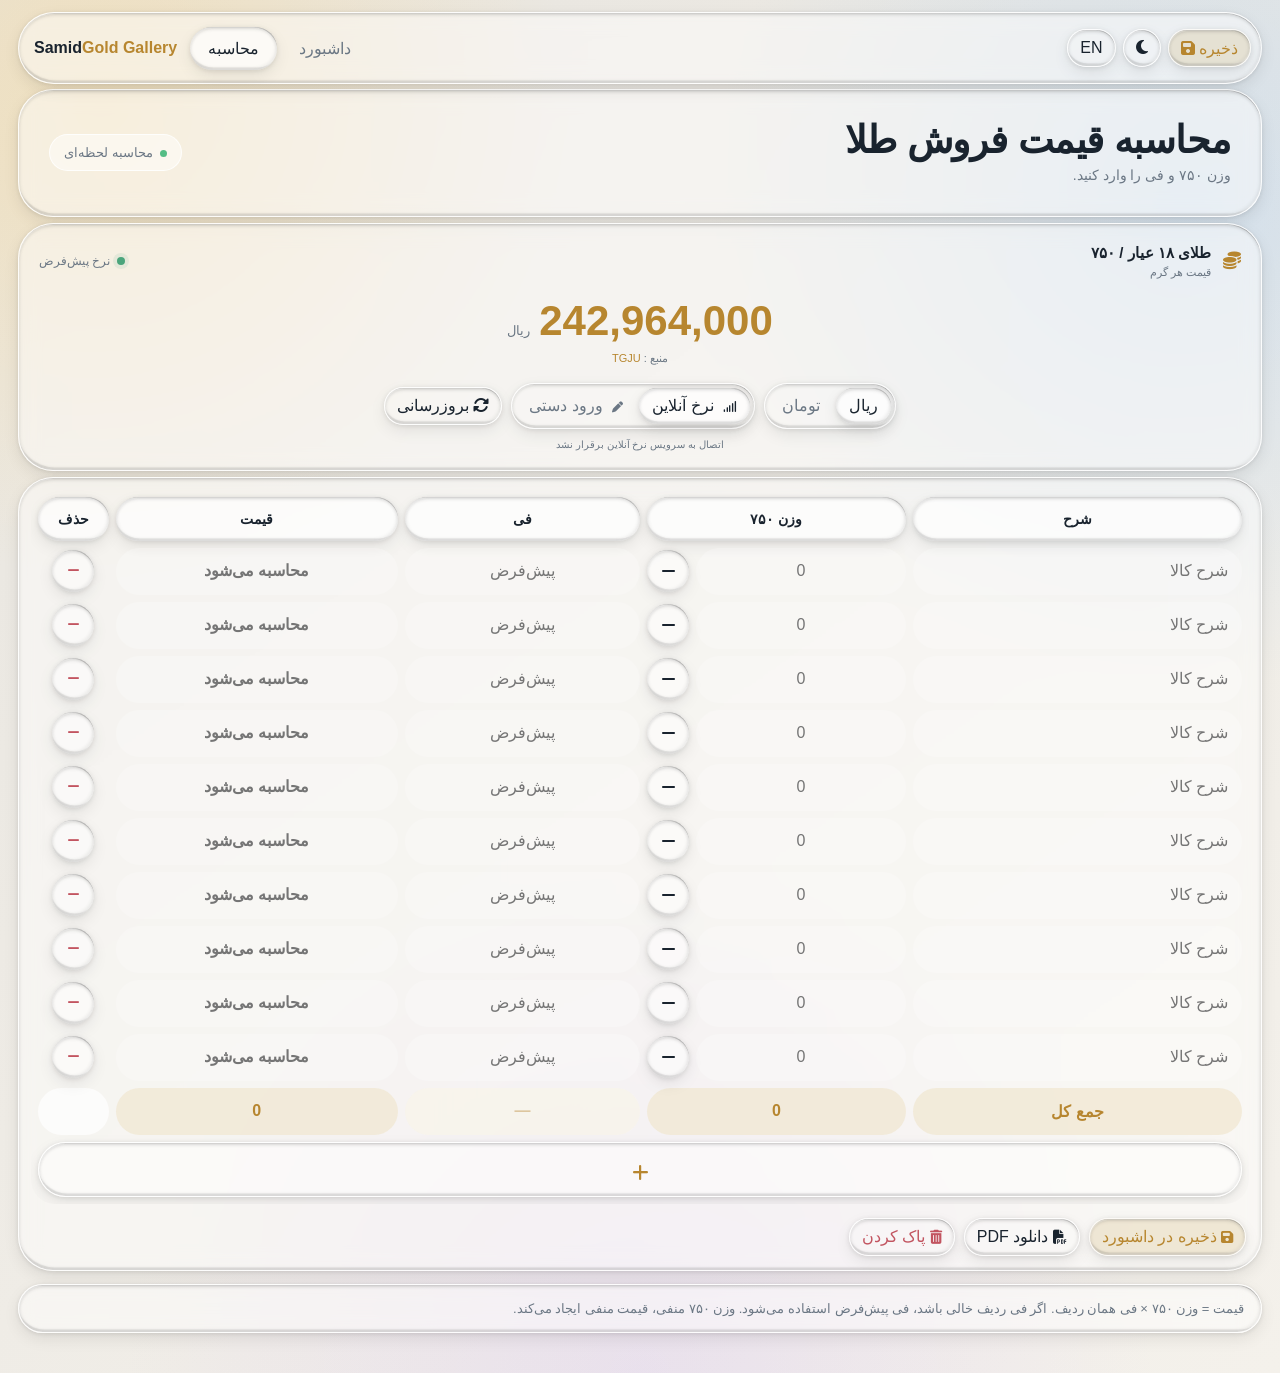
==== commit d0804cff: "Update index.html" ====
--- a/index.html
+++ b/index.html
@@ -38,8 +38,6 @@
         rel="stylesheet"
         href="samid.css"
     >
-
-    <link rel="icon" href="img.PNG">
 
 
 <style>
@@ -216,6 +214,12 @@
                 <h1 data-i18n="title">
                     محاسبه قیمت فروش طلا
                 </h1>
+
+
+                <p data-i18n="subtitle">
+                    وزن، عیار و وزن ۷۵۰ را وارد کنید.
+                </p>
+
             </div>
 
 
@@ -323,7 +327,7 @@
                     :
 
                     <a
-                        href="https://github.com/HosseinOdd/Navasan-API"
+                        href="https://www.tgju.org/profile/geram18"
                         target="_blank"
                         rel="noopener noreferrer"
                     >
@@ -501,7 +505,7 @@
 
                         <th
                             data-i18n="desc"
-                            style="width:30%"
+                            style="width:28%"
                         >
 
                             شرح
@@ -739,6 +743,22 @@
 
 
         </main>
+
+
+
+        <!-- HINT -->
+
+        <div
+            class="hint glass"
+            data-i18n="hint"
+        >
+
+            قیمت = وزن ۷۵۰ × فی.
+            مقدارهای مثبت اضافه و مقدارهای منفی کم می‌شوند.
+
+        </div>
+
+
     </section>
 
 
@@ -1124,7 +1144,7 @@
             <img
                 id="printLogo"
                 class="print-logo"
-                src="img.PNG"
+                src="samid.jpeg"
                 alt="Samid Gold Gallery"
             >
 
@@ -1344,19 +1364,23 @@
 */
 
 const FALLBACK_RATE =
-    233630000;
+    242964000;
 
 
 /*
     Live-rate architecture:
-    The browser reads only ./data/gold-rate.json from the same
-    GitHub Pages origin. A GitHub Actions workflow updates that
-    file from TGJU server-side, avoiding browser CORS, proxy, and
-    ISP connectivity problems.
+    The browser requests the Cloudflare Worker. The Worker fetches
+    TGJU server-side and returns a small JSON response containing
+    the current 18K / 750 price in RIAL.
+
+    IMPORTANT:
+    If the user's network blocks *.workers.dev, the request can fail
+    with ERR_CONNECTION_RESET. In that case the calculator safely
+    keeps the last successful cached rate or the fallback rate.
 */
 
 const RATE_FILE_URL =
-    "./data/gold-rate.json";
+    "https://patient-resonance-876e.aradtaghizadeh2010.workers.dev/";
 
 const LAST_RATE_KEY =
     "samidGoldLastLiveRateRialV10";
@@ -1405,6 +1429,12 @@
 
 
 let confirmAction =
+    null;
+
+let rateRequestInProgress =
+    false;
+
+let lastLoadedRateTimestamp =
     null;
 
 
@@ -2800,25 +2830,43 @@
    FETCH LIVE RATE
 ========================================================== */
 
-async function fetchJSON(url, timeout = 8000) {
-
-    const controller = new AbortController();
-
-    const timer = setTimeout(
-        () => controller.abort(),
-        timeout
-    );
+async function fetchJSON(
+    url,
+    timeout = 12000
+) {
+
+    const controller =
+        new AbortController();
+
+    const timer =
+        setTimeout(
+            () => controller.abort(),
+            timeout
+        );
 
     try {
 
-        const response = await fetch(
-            `${url}${url.includes("?") ? "&" : "?"}_=${Date.now()}`,
-            {
-                method: "GET",
-                cache: "no-store",
-                signal: controller.signal,
-            }
-        );
+        const response =
+            await fetch(
+                url,
+                {
+                    method: "GET",
+
+                    cache: "no-store",
+
+                    credentials: "omit",
+
+                    mode: "cors",
+
+                    headers: {
+                        Accept:
+                            "application/json"
+                    },
+
+                    signal:
+                        controller.signal
+                }
+            );
 
         if (!response.ok) {
             throw new Error(
@@ -2826,15 +2874,28 @@
             );
         }
 
-        return await response.json();
+        const data =
+            await response.json();
+
+        return data;
+
+    } catch (error) {
+
+        if (error?.name === "AbortError") {
+            throw new Error(
+                "Cloudflare Worker timed out"
+            );
+        }
+
+        throw error;
 
     } finally {
 
         clearTimeout(timer);
 
     }
+
 }
-
 
 function normalizeLiveRate(data) {
 
@@ -2874,7 +2935,26 @@
 }
 
 
-async function fetchGoldRate() {
+async function fetchGoldRate(
+    fromRefreshButton = false
+) {
+
+    if (rateRequestInProgress) {
+
+        if (fromRefreshButton) {
+            toast(
+                currentLanguage === "fa"
+                    ? "در حال دریافت آخرین نرخ..."
+                    : "The latest rate is already being requested."
+            );
+        }
+
+        return;
+    }
+
+
+    rateRequestInProgress = true;
+
 
     const statusText =
         document.getElementById(
@@ -2886,21 +2966,47 @@
             "rateUpdated"
         );
 
-    statusText.textContent =
-        tr("rateLoading");
+    const refreshButton =
+        document.getElementById(
+            "refreshRateBtn"
+        );
+
+    const originalHtml =
+        refreshButton
+            ? refreshButton.innerHTML
+            : "";
+
 
     try {
 
+        statusText.textContent =
+            tr("rateLoading");
+
+
+        if (refreshButton) {
+
+            refreshButton.disabled = true;
+
+            refreshButton.classList.add(
+                "loading"
+            );
+
+            refreshButton.innerHTML =
+                '<i class="fa-solid fa-circle-notch fa-spin"></i> ' +
+                (currentLanguage === "fa"
+                    ? "در حال بروزرسانی"
+                    : "Refreshing");
+        }
+
+
         /*
-            IMPORTANT:
-            The browser only talks to our own GitHub Pages file.
-            GitHub Actions updates this file from TGJU in the
-            background, so there is no CORS/proxy dependency here.
+            Request the Cloudflare Worker.
+            The Worker fetches TGJU server-side.
         */
 
         const data = await fetchJSON(
             RATE_FILE_URL,
-            8000
+            12000
         );
 
         const result =
@@ -2908,38 +3014,64 @@
 
         if (!result) {
             throw new Error(
-                "Invalid local gold-rate.json"
+                "Invalid Worker gold-rate response"
             );
         }
 
-        currentRate = result.rial;
+
+        const previousRate =
+            Number(currentRate) || 0;
+
+        const previousTimestamp =
+            lastLoadedRateTimestamp ||
+            localStorage.getItem(
+                LAST_RATE_TIME_KEY
+            ) ||
+            null;
+
+
+        currentRate =
+            result.rial;
+
+        lastLoadedRateTimestamp =
+            result.updatedAt ||
+            new Date().toISOString();
+
 
         localStorage.setItem(
             LAST_RATE_KEY,
             String(currentRate)
         );
 
-        const timestamp =
-            result.updatedAt ||
-            new Date().toISOString();
-
         localStorage.setItem(
             LAST_RATE_TIME_KEY,
-            timestamp
-        );
+            lastLoadedRateTimestamp
+        );
+
+
+        const updatedDate =
+            new Date(
+                lastLoadedRateTimestamp
+            );
+
+
+        const hasNewRate =
+            previousRate !== currentRate ||
+            previousTimestamp !== lastLoadedRateTimestamp;
+
 
         statusText.textContent =
             currentLanguage === "fa"
                 ? `نرخ همگام‌شده · ${result.source}`
                 : `Synced rate · ${result.source}`;
 
-        const updatedDate =
-            new Date(timestamp);
 
         updatedText.textContent =
             `${tr("rateUpdated")}: ${
-                Number.isNaN(updatedDate.getTime())
-                    ? timestamp
+                Number.isNaN(
+                    updatedDate.getTime()
+                )
+                    ? lastLoadedRateTimestamp
                     : updatedDate.toLocaleString(
                         currentLanguage === "fa"
                             ? "fa-IR"
@@ -2947,49 +3079,90 @@
                     )
             }`;
 
+
         updateRateUI();
+
         calculatePrices();
+
         updateTotals();
 
-        return;
+
+        if (fromRefreshButton) {
+
+            toast(
+                hasNewRate
+                    ? (currentLanguage === "fa"
+                        ? "نرخ پیش‌فرض بروزرسانی شد."
+                        : "Default rate updated.")
+                    : (currentLanguage === "fa"
+                        ? "نرخ جدیدی منتشر نشده است."
+                        : "No newer published rate is available yet.")
+            );
+
+        }
+
+
+        return true;
 
     } catch (error) {
 
         console.error(
-            "Gold rate file failed:",
+            "Gold rate request failed:",
             error
         );
+
+    } finally {
+
+        rateRequestInProgress = false;
+
+        
+        if (refreshButton) {
+
+            refreshButton.disabled = false;
+
+            refreshButton.classList.remove(
+                "loading"
+            );
+
+            refreshButton.innerHTML =
+                originalHtml;
+        }
 
     }
 
 
     /*
         Network/file failure:
-        keep the last successful live rate instead of replacing it.
+        keep the last successful rate.
     */
 
-    const cachedRate = Number(
-        localStorage.getItem(
-            LAST_RATE_KEY
-        )
-    );
+    const cachedRate =
+        Number(
+            localStorage.getItem(
+                LAST_RATE_KEY
+            )
+        );
+
 
     if (
         Number.isFinite(cachedRate) &&
         cachedRate > 0
     ) {
 
-        currentRate = cachedRate;
+        currentRate =
+            cachedRate;
 
         statusText.textContent =
             currentLanguage === "fa"
                 ? "آخرین نرخ ذخیره‌شده"
                 : "Last saved rate";
 
+
         const cachedTime =
             localStorage.getItem(
                 LAST_RATE_TIME_KEY
             );
+
 
         updatedText.textContent =
             cachedTime
@@ -3018,14 +3191,32 @@
 
         updatedText.textContent =
             currentLanguage === "fa"
-                ? "فایل نرخ هنوز همگام نشده است"
-                : "Rate file has not been synced yet";
+                ? "اتصال به سرویس نرخ آنلاین برقرار نشد"
+                : "The online rate service is unavailable";
 
     }
 
+
     updateRateUI();
+
     calculatePrices();
+
     updateTotals();
+
+
+    if (fromRefreshButton) {
+
+        toast(
+            currentLanguage === "fa"
+                ? "دریافت نرخ جدید ناموفق بود؛ آخرین نرخ ذخیره‌شده استفاده شد."
+                : "Could not fetch a newer rate; the last saved rate is being used.",
+            "error"
+        );
+
+    }
+
+
+    return false;
 }
 
 
@@ -3244,19 +3435,19 @@
         "click",
         () => {
 
-            if (rateMode === "live") {
-
-                fetchGoldRate();
+            if (rateMode !== "live") {
+
+                toast(
+                    currentLanguage === "fa"
+                        ? "برای بروزرسانی فی پیش‌فرض، ابتدا نرخ پیش‌فرض را انتخاب کنید."
+                        : "Switch to the default-rate mode first.",
+                    "error"
+                );
 
                 return;
             }
 
-            toast(
-                currentLanguage === "fa"
-                    ? "برای بروزرسانی نرخ، حالت نرخ پیش‌فرض را انتخاب کنید."
-                    : "Switch to the default-rate mode to refresh the online price.",
-                "error"
-            );
+            fetchGoldRate(true);
 
         }
     );
@@ -4996,7 +5187,7 @@
     document.getElementById(
         "printLogo"
     ).src =
-        "img.PNG";
+        "samid.jpeg";
 
 }
 
--- a/samid.css
+++ b/samid.css
@@ -77,17 +77,17 @@
 *{box-sizing:border-box;transition: all 0.4s ease;}
 html,body{min-height:100%}body{margin:0;color:var(--txt);font-family:-apple-system,BlinkMacSystemFont,"SF Pro Display","Segoe UI",Tahoma,Arial,sans-serif;background:radial-gradient(circle at 8% 8%,rgba(255,207,105,.29),transparent 27%),radial-gradient(circle at 93% 15%,rgba(115,182,255,.22),transparent 29%),radial-gradient(circle at 50% 100%,rgba(190,155,255,.17),transparent 34%),linear-gradient(145deg,var(--bg),var(--bg2));transition:.3s}
 button,input,textarea{font:inherit}.app{max-width:1500px;margin:auto;padding:12px 18px 40px}
-.glass{background:var(--glass);border:1px solid var(--stroke);box-shadow:var(--shadow);backdrop-filter:blur(30px) saturate(150%);-webkit-backdrop-filter:blur(30px) saturate(150%);}
+.glass{background:var(--glass);border:1px solid var(--stroke);box-shadow:var(--shadow);backdrop-filter:blur(10px) saturate(100%);-webkit-backdrop-filter:blur(10px) saturate(100%);}
 .nav{position:sticky;top:10px;z-index:100;min-height:72px;border-radius:var(--pill);padding:8px 10px;display:flex;align-items:center;gap:8px}
 .brand{height:52px;padding:0 5px;border-radius:var(--pill);display:flex;align-items:center;white-space:nowrap;font-weight:800}.brand span{color:var(--gold)}.navlinks{display:flex;gap:4px;flex:1}.navlink{border:0;background:transparent;color:var(--muted);border-radius:var(--pill);padding:12px 18px;cursor:pointer}.navlink.active,.navlink:hover{background:var(--glass2);color:var(--txt);box-shadow:var(--shadow)}.navtools{display:flex;gap:7px}
 .pill{min-height:38px;border-radius:var(--pill);border:1px solid var(--stroke);background:rgba(255,255,255,.16);color:var(--txt);padding:0 12px;cursor:pointer;box-shadow:var(--shadow)}.pill:hover{transform:translateY(-1px);background:var(--glass2)}.pill.primary{background:var(--goldbg);color:var(--gold)}.pill.danger{color:var(--red)}.pill.small{min-height:38px;padding:0 12px;font-size:12px}
 .view{display:none}.view.active{display:block}
-.hero{margin-top:18px;border-radius:var(--r);padding:27px 30px;display:flex;justify-content:space-between;align-items:center;gap:18px}
-.hero h1{margin:0 0 7px;font-size:clamp(25px,3vw,39px);letter-spacing:-.5px}
+.hero{margin-top:5px;border-radius:var(--r);padding:27px 30px;display:flex;justify-content:space-between;align-items:center;gap:18px}
+.hero h1{margin:0 0 0px;font-size:clamp(20px,3vw,39px);letter-spacing:-.5px}
 .hero p{margin:0;color:var(--muted);font-size:14px;line-height:1.9}
 .status{padding:10px 14px;border:1px solid var(--stroke);border-radius:var(--pill);background:var(--glass);color:var(--muted);white-space:nowrap;font-size:13px}
 .status:before{content:"";display:inline-block;width:7px;height:7px;border-radius:50%;background:#54bd85;margin-left:7px}
-.tablecard{margin-top:16px;border-radius:var(--r);padding:12px}
+.tablecard{margin-top:6px;border-radius:var(--r);padding:12px}
 .scroll{overflow:auto;border-radius:24px}
 table{width:100%;min-width:1160px;border-collapse:separate;border-spacing:7px}
 th{
@@ -287,7 +287,7 @@
 ========================================================= */
 
 .rate-card {
-    margin-top: 16px;
+    margin-top: 5px;
     padding: 20px;
     border-radius: 35px;
 }
@@ -387,7 +387,7 @@
     display: inline-flex;
     padding: 4px;
     border-radius: 35px;
-    background: rgba(255,255,255,.16);
+    background: none;
     border: 1px solid var(--stroke);
     box-shadow: var(--shadow);
 }
@@ -485,7 +485,7 @@
 ========================================================= */
 
 .rate-card {
-    margin-top: 16px;
+    margin-top: 6px;
     padding: 20px;
     border-radius: 35px;
 }
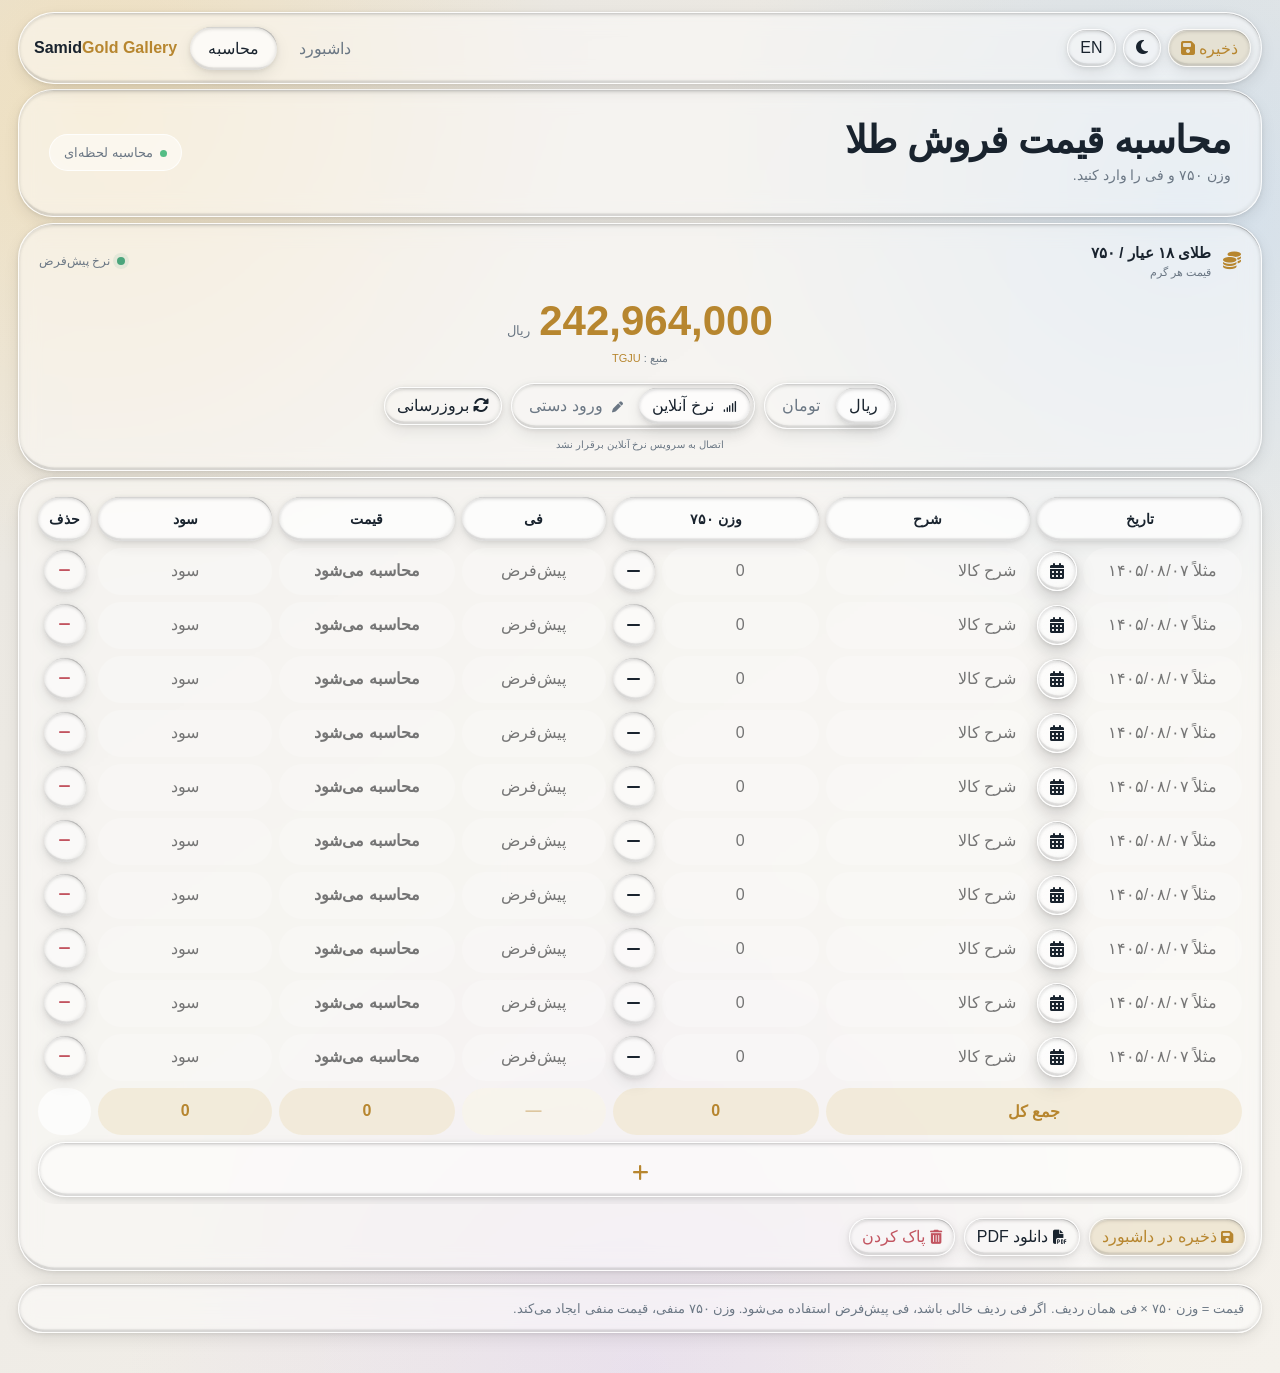
==== commit 76fc6fde: "Update index.html" ====
--- a/index.html
+++ b/index.html
@@ -47,6 +47,41 @@
 .weight750-minus{width:42px;min-width:42px;height:42px;border:0;border-radius:999px;background:var(--glass);color:var(--txt);cursor:pointer;box-shadow:var(--shadow);display:inline-flex;align-items:center;justify-content:center;}
 .weight750-minus:hover{transform:translateY(-1px);}
 .row-fee-input{text-align:center;}
+.date-input-wrap{display:flex;align-items:center;gap:6px;min-width:205px;width:100%;}
+.date-input-wrap .date-input{min-width:0;flex:1;width:100%;direction:ltr;text-align:center;}
+.date-calendar-button{flex:0 0 40px;width:40px;height:40px;border:1px solid var(--stroke,rgba(255,255,255,.65));border-radius:999px;color:var(--txt,#19232e);background:linear-gradient(145deg,rgba(255,255,255,.58),rgba(255,255,255,.18));backdrop-filter:blur(18px) saturate(165%);-webkit-backdrop-filter:blur(18px) saturate(165%);box-shadow:0 8px 22px rgba(25,35,46,.12),inset 0 1px 0 rgba(255,255,255,.8);display:inline-flex;align-items:center;justify-content:center;cursor:pointer;transition:transform .18s ease,box-shadow .18s ease,border-color .18s ease;}
+.date-calendar-button:hover{transform:translateY(-1px);box-shadow:0 11px 25px rgba(25,35,46,.16),inset 0 1px 0 rgba(255,255,255,.9);}
+.date-calendar-button:focus-visible,.date-day:focus-visible,.date-picker-tab:focus-visible{outline:2px solid var(--c-action,#0052f5);outline-offset:2px;}
+.date-picker-backdrop{position:fixed;inset:0;z-index:99999;display:flex;align-items:center;justify-content:center;padding:18px;background:rgba(14,22,36,.42);backdrop-filter:blur(10px);-webkit-backdrop-filter:blur(10px);}
+.date-picker-backdrop[hidden]{display:none!important;}
+.date-picker-modal{width:min(440px,100%);max-height:min(720px,calc(100vh - 36px));overflow:auto;padding:20px;border:1px solid var(--stroke,rgba(255,255,255,.72));border-radius:30px;background:linear-gradient(145deg,rgba(255,255,255,.76),rgba(255,255,255,.40));backdrop-filter:blur(30px) saturate(175%);-webkit-backdrop-filter:blur(30px) saturate(175%);box-shadow:0 28px 80px rgba(0,0,0,.25),inset 0 1px 0 rgba(255,255,255,.9);color:var(--txt,#19232e);}
+.date-picker-head{display:flex;align-items:center;justify-content:space-between;gap:12px;margin-bottom:16px;}
+.date-picker-heading{min-width:0;}
+.date-picker-heading small{display:block;color:var(--muted,#6b7784);font-size:12px;margin-bottom:3px;}
+.date-picker-heading h2{font-size:19px;line-height:1.35;margin:0;font-weight:800;}
+.date-picker-close{flex:0 0 38px;width:38px;height:38px;border:1px solid var(--line,rgba(125,140,155,.2));border-radius:50%;background:rgba(255,255,255,.38);color:inherit;cursor:pointer;}
+.date-picker-tabs{display:grid;grid-template-columns:1fr 1fr;gap:7px;padding:5px;border-radius:18px;background:rgba(120,135,155,.12);margin-bottom:16px;}
+.date-picker-tab{min-height:40px;border:1px solid transparent;border-radius:14px;background:transparent;color:inherit;font:inherit;font-size:13px;font-weight:700;cursor:pointer;}
+.date-picker-tab.active{background:rgba(255,255,255,.78);border-color:rgba(255,255,255,.8);box-shadow:0 5px 14px rgba(25,35,46,.10);}
+.date-picker-monthbar{display:flex;align-items:center;justify-content:space-between;gap:10px;margin:2px 0 14px;}
+.date-picker-monthbar strong{font-size:15px;font-weight:800;text-align:center;flex:1;}
+.date-picker-nav{width:36px;height:36px;flex:0 0 36px;border-radius:50%;border:1px solid var(--line,rgba(125,140,155,.2));background:rgba(255,255,255,.38);color:inherit;cursor:pointer;}
+.date-picker-weekdays,.date-picker-days{display:grid;grid-template-columns:repeat(7,minmax(0,1fr));gap:5px;}
+.date-picker-weekdays{margin-bottom:7px;}
+.date-picker-weekdays span{min-height:28px;display:flex;align-items:center;justify-content:center;font-size:11px;font-weight:700;color:var(--muted,#6b7784);}
+.date-picker-days{grid-auto-rows:minmax(43px,auto);}
+.date-day{min-width:0;min-height:43px;padding:4px 1px;border:1px solid transparent;border-radius:13px;background:rgba(255,255,255,.27);color:inherit;display:flex;flex-direction:column;align-items:center;justify-content:center;gap:1px;cursor:pointer;font:inherit;}
+.date-day-primary{font-size:13px;font-weight:700;line-height:1.25;}
+.date-day-alternate{font-size:9px;line-height:1.1;color:var(--muted,#6b7784);}
+.date-day:hover{border-color:rgba(0,82,245,.25);background:rgba(255,255,255,.65);}
+.date-day.is-selected{background:var(--c-action,#0052f5);color:#fff;box-shadow:0 5px 15px rgba(0,82,245,.24);}
+.date-day.is-selected .date-day-alternate{color:rgba(255,255,255,.82);}
+.date-day.is-today:not(.is-selected){border-color:var(--c-action,#0052f5);}
+.date-picker-footer{display:flex;flex-wrap:wrap;align-items:center;justify-content:space-between;gap:8px;margin-top:18px;padding-top:14px;border-top:1px solid var(--line,rgba(125,140,155,.16));}
+.date-picker-action{border:1px solid var(--stroke,rgba(255,255,255,.65));border-radius:999px;padding:9px 13px;background:rgba(255,255,255,.40);color:inherit;font:inherit;font-size:12px;font-weight:700;cursor:pointer;}
+.date-picker-action.primary{background:var(--c-action,#0052f5);color:white;border-color:transparent;}
+.profit-input{text-align:center;}
+@media(max-width:520px){.date-picker-modal{padding:15px;border-radius:24px;}.date-picker-days,.date-picker-weekdays{gap:3px;}.date-day{min-height:40px;border-radius:10px;}.date-day-primary{font-size:12px;}.date-day-alternate{font-size:8px;}.date-picker-heading h2{font-size:17px;}}
 .print-logo-block{display:flex;flex-direction:column;align-items:center;justify-content:flex-start;gap:4px;}
 .print-logo-caption{font-weight:700;font-size:12px;white-space:nowrap;}
 @media print{
@@ -75,6 +110,134 @@
  #printArea .print-footer{font-size:11px !important;margin-top:8px !important;}
  #printArea tr,#printArea td,#printArea th{break-inside:avoid !important;page-break-inside:avoid !important;}
 }
+
+
+/* ==========================================================
+   DUAL CALENDAR — GLASS SURFACE WITH GUARANTEED TEXT CONTRAST
+========================================================== */
+.date-calendar-button {
+    color: var(--txt) !important;
+    border: 1px solid var(--stroke) !important;
+    background: linear-gradient(145deg, var(--glass2), var(--glass)) !important;
+    box-shadow: var(--shadow), 0 8px 22px rgba(15, 25, 40, .12) !important;
+    -webkit-backdrop-filter: blur(22px) saturate(165%) !important;
+    backdrop-filter: blur(22px) saturate(165%) !important;
+}
+.date-calendar-button:hover {
+    color: var(--txt) !important;
+    background: var(--glass2) !important;
+}
+.date-picker-backdrop {
+    background: rgba(8, 15, 27, .48) !important;
+    -webkit-backdrop-filter: blur(14px) saturate(125%) !important;
+    backdrop-filter: blur(14px) saturate(125%) !important;
+}
+.date-picker-modal,
+.date-picker-modal.glass {
+    color: var(--txt) !important;
+    background:
+        linear-gradient(145deg, var(--glass2), var(--glass)) !important;
+    border: 1px solid var(--stroke) !important;
+    box-shadow:
+        var(--shadow),
+        0 28px 80px rgba(0, 0, 0, .28),
+        inset 0 1px 0 rgba(255, 255, 255, .24) !important;
+    -webkit-backdrop-filter: blur(34px) saturate(170%) !important;
+    backdrop-filter: blur(34px) saturate(170%) !important;
+}
+.date-picker-modal,
+.date-picker-modal * {
+    color: var(--txt);
+}
+.date-picker-heading small,
+.date-picker-weekdays span,
+.date-day-alternate {
+    color: var(--muted) !important;
+    opacity: 1 !important;
+}
+.date-picker-heading h2,
+.date-picker-monthbar strong {
+    color: var(--txt) !important;
+    font-weight: 800 !important;
+}
+.date-picker-close,
+.date-picker-nav {
+    color: var(--txt) !important;
+    border: 1px solid var(--stroke) !important;
+    background: linear-gradient(145deg, var(--glass2), var(--glass)) !important;
+    box-shadow: var(--shadow) !important;
+}
+.date-picker-tabs {
+    background: color-mix(in srgb, var(--glass) 84%, transparent) !important;
+    border: 1px solid var(--line) !important;
+}
+.date-picker-tab {
+    color: var(--txt) !important;
+    background: transparent !important;
+    border-color: transparent !important;
+}
+.date-picker-tab.active {
+    color: var(--txt) !important;
+    background: var(--glass2) !important;
+    border-color: var(--stroke) !important;
+    box-shadow: var(--shadow) !important;
+}
+.date-day {
+    color: var(--txt) !important;
+    background: color-mix(in srgb, var(--glass2) 74%, transparent) !important;
+    border: 1px solid var(--line) !important;
+}
+.date-day-primary {
+    color: var(--txt) !important;
+}
+.date-day-alternate {
+    color: var(--muted) !important;
+}
+.date-day:hover {
+    color: var(--txt) !important;
+    background: var(--goldbg) !important;
+    border-color: color-mix(in srgb, var(--gold) 58%, transparent) !important;
+}
+.date-day.is-selected,
+.date-day.is-selected:hover {
+    color: #fff !important;
+    background: #1559c7 !important;
+    border-color: #1559c7 !important;
+    box-shadow: 0 6px 18px rgba(21, 89, 199, .32) !important;
+}
+.date-day.is-selected .date-day-primary,
+.date-day.is-selected .date-day-alternate {
+    color: #fff !important;
+}
+.date-day.is-today:not(.is-selected) {
+    border-color: var(--c-action) !important;
+    box-shadow: inset 0 0 0 1px var(--c-action) !important;
+}
+.date-picker-footer {
+    border-top-color: var(--line) !important;
+}
+.date-picker-action {
+    color: var(--txt) !important;
+    background: linear-gradient(145deg, var(--glass2), var(--glass)) !important;
+    border: 1px solid var(--stroke) !important;
+    box-shadow: var(--shadow) !important;
+}
+.date-picker-action.primary {
+    color: #fff !important;
+    background: #1559c7 !important;
+    border-color: #1559c7 !important;
+}
+html.dark .date-picker-action.primary,
+html.dark .date-day.is-selected,
+html.dark .date-day.is-selected:hover {
+    color: #fff !important;
+    background: #2d6fd1 !important;
+    border-color: #2d6fd1 !important;
+}
+@media print {
+    .date-picker-backdrop { display: none !important; }
+}
+
 </style>
 </head>
 
@@ -504,8 +667,18 @@
 
 
                         <th
+                            data-i18n="date"
+                            style="width:14%;min-width:145px"
+                        >
+
+                            تاریخ
+
+                        </th>
+
+
+                        <th
                             data-i18n="desc"
-                            style="width:28%"
+                            style="width:20%"
                         >
 
                             شرح
@@ -515,7 +688,7 @@
 
                         <th
                             data-i18n="w750"
-                            style="width:22%"
+                            style="width:18%"
                         >
 
                             وزن ۷۵۰
@@ -525,7 +698,7 @@
 
                         <th
                             data-i18n="fee"
-                            style="width:20%"
+                            style="width:14%"
                         >
 
                             فی
@@ -535,10 +708,20 @@
 
                         <th
                             data-i18n="price"
-                            style="width:24%"
+                            style="width:17%"
                         >
 
                             قیمت
+
+                        </th>
+
+
+                        <th
+                            data-i18n="profit"
+                            style="width:17%"
+                        >
+
+                            سود
 
                         </th>
 
@@ -572,7 +755,7 @@
                     <tr class="totalrow">
 
 
-                        <td>
+                        <td colspan="2">
 
                             <div
                                 class="totalbox"
@@ -627,6 +810,20 @@
                         </td>
 
 
+                        <td>
+
+                            <div
+                                class="totalbox"
+                                id="totalProfit"
+                            >
+
+                                0
+
+                            </div>
+
+                        </td>
+
+
                         <td></td>
 
 
@@ -639,7 +836,7 @@
                     <tr class="addrow">
 
 
-                        <td colspan="5">
+                        <td colspan="7">
 
 
                             <button
@@ -1116,6 +1313,57 @@
 
 
 <!-- =========================================================
+     GLASS DUAL-CALENDAR DATE PICKER
+========================================================== -->
+<div
+    class="date-picker-backdrop"
+    id="datePickerBackdrop"
+    hidden
+    aria-hidden="true"
+>
+    <section
+        class="date-picker-modal glass"
+        role="dialog"
+        aria-modal="true"
+        aria-labelledby="datePickerTitle"
+        dir="auto"
+    >
+        <div class="date-picker-head">
+            <div class="date-picker-heading">
+                <small data-i18n="datePickerHint">انتخاب تاریخ</small>
+                <h2 id="datePickerTitle" data-i18n="datePickerTitle">تقویم شیشه‌ای</h2>
+            </div>
+            <button class="date-picker-close" id="datePickerClose" type="button" aria-label="Close calendar" title="Close calendar">
+                <i class="fa-solid fa-xmark"></i>
+            </button>
+        </div>
+
+        <div class="date-picker-tabs" role="tablist" aria-label="Calendar type">
+            <button class="date-picker-tab active" id="datePickerPersianTab" type="button" role="tab" aria-selected="true" data-i18n="calendarPersian">شمسی · Persian</button>
+            <button class="date-picker-tab" id="datePickerGregorianTab" type="button" role="tab" aria-selected="false" data-i18n="calendarGregorian">میلادی · Gregorian</button>
+        </div>
+
+        <div class="date-picker-monthbar">
+            <button class="date-picker-nav" id="datePickerPrev" type="button" aria-label="Previous month" title="Previous month"><i class="fa-solid fa-chevron-right"></i></button>
+            <strong id="datePickerMonthTitle"></strong>
+            <button class="date-picker-nav" id="datePickerNext" type="button" aria-label="Next month" title="Next month"><i class="fa-solid fa-chevron-left"></i></button>
+        </div>
+
+        <div class="date-picker-weekdays" id="datePickerWeekdays"></div>
+        <div class="date-picker-days" id="datePickerDays"></div>
+
+        <div class="date-picker-footer">
+            <button class="date-picker-action" id="datePickerToday" type="button" data-i18n="dateToday">امروز</button>
+            <div style="display:flex;gap:7px;flex-wrap:wrap;">
+                <button class="date-picker-action" id="datePickerClear" type="button" data-i18n="dateClear">پاک‌کردن</button>
+                <button class="date-picker-action primary" id="datePickerCancel" type="button" data-i18n="dateCancel">انصراف</button>
+            </div>
+        </div>
+    </section>
+</div>
+
+
+<!-- =========================================================
      TOASTS
 ========================================================== -->
 
@@ -1144,7 +1392,7 @@
             <img
                 id="printLogo"
                 class="print-logo"
-                src="samid.jpeg"
+                src="img.PNG"
                 alt="Samid Gold Gallery"
             >
 
@@ -1232,23 +1480,33 @@
         <tr>
 
 
-            <th>
+            <th data-i18n="date" style="width:12%">
+                تاریخ
+            </th>
+
+
+            <th data-i18n="desc" style="width:22%">
                 شرح
             </th>
 
 
-            <th>
+            <th data-i18n="w750" style="width:14%">
                 وزن ۷۵۰
             </th>
 
 
-            <th>
+            <th data-i18n="fee" style="width:16%">
                 فی
             </th>
 
 
-            <th>
+            <th data-i18n="price" style="width:18%">
                 قیمت
+            </th>
+
+
+            <th data-i18n="profit" style="width:18%">
+                سود
             </th>
 
 
@@ -1267,7 +1525,7 @@
         <tr class="sum">
 
 
-            <td>
+            <td colspan="2" data-i18n="total">
                 جمع کل
             </td>
 
@@ -1287,6 +1545,11 @@
             ></td>
 
 
+            <td
+                id="printProfit"
+            ></td>
+
+
         </tr>
 
         </tfoot>
@@ -1308,6 +1571,11 @@
 
         <span
             id="printSummaryPrice"
+        ></span>
+
+
+        <span
+            id="printSummaryProfit"
         ></span>
 
 
@@ -1509,6 +1777,33 @@
         rateUpdated:
             "آخرین بروزرسانی",
 
+        date:
+            "تاریخ",
+
+        datePickerHint:
+            "تاریخ را به هر دو تقویم ببینید",
+
+        datePickerTitle:
+            "تقویم شیشه‌ای",
+
+        calendarPersian:
+            "شمسی · Persian",
+
+        calendarGregorian:
+            "میلادی · Gregorian",
+
+        dateToday:
+            "امروز",
+
+        dateClear:
+            "پاک‌کردن",
+
+        dateCancel:
+            "انصراف",
+
+        profit:
+            "سود",
+
         desc:
             "شرح",
 
@@ -1724,6 +2019,33 @@
 
         rateUpdated:
             "Last updated",
+
+        date:
+            "Date",
+
+        datePickerHint:
+            "View dates in both calendars",
+
+        datePickerTitle:
+            "Glass calendar",
+
+        calendarPersian:
+            "Persian calendar",
+
+        calendarGregorian:
+            "Gregorian calendar",
+
+        dateToday:
+            "Today",
+
+        dateClear:
+            "Clear",
+
+        dateCancel:
+            "Cancel",
+
+        profit:
+            "Profit",
 
         desc:
             "Description",
@@ -2337,12 +2659,25 @@
                         : ""
                 ) +
                 (
+                    column.key === "date"
+                        ? " date-input"
+                        : ""
+                ) +
+                (
+                    column.key === "profit"
+                        ? " profit-input"
+                        : ""
+                ) +
+                (
                     column.type === "number"
                         ? " numeric"
                         : ""
                 );
 
-            input.type = "text";
+            input.type =
+                column.type === "date"
+                    ? "date"
+                    : "text";
             input.dataset.key =
                 column.key;
             input.autocomplete = "off";
@@ -2376,7 +2711,44 @@
                     ];
             }
 
-            cell.appendChild(input);
+            if (column.key === "date") {
+
+                const dateWrap =
+                    document.createElement("div");
+
+                dateWrap.className = "date-input-wrap";
+
+                const calendarButton =
+                    document.createElement("button");
+
+                calendarButton.type = "button";
+                calendarButton.className = "date-calendar-button";
+                calendarButton.innerHTML =
+                    '<i class="fa-solid fa-calendar-days"></i>';
+                calendarButton.title =
+                    currentLanguage === "fa"
+                        ? "باز کردن تقویم شمسی و میلادی"
+                        : "Open Persian and Gregorian calendar";
+                calendarButton.setAttribute(
+                    "aria-label",
+                    calendarButton.title
+                );
+
+                calendarButton.addEventListener(
+                    "click",
+                    () => openDatePicker(input)
+                );
+
+                dateWrap.appendChild(input);
+                dateWrap.appendChild(calendarButton);
+                cell.appendChild(dateWrap);
+
+            } else {
+
+                cell.appendChild(input);
+
+            }
+
             rowElement.appendChild(cell);
 
         }
@@ -2424,6 +2796,18 @@
 ========================================================== */
 
 const columnsForRows = [
+
+    {
+        key:
+            "date",
+        type:
+            "text",
+        placeholderFA:
+            "مثلاً ۱۴۰۵/۰۸/۰۷",
+        placeholderEN:
+            "e.g. 2026-10-29"
+    },
+
 
     {
         key:
@@ -2470,6 +2854,18 @@
             "محاسبه می‌شود",
         placeholderEN:
             "Calculated"
+    },
+
+
+    {
+        key:
+            "profit",
+        type:
+            "number",
+        placeholderFA:
+            "سود",
+        placeholderEN:
+            "Profit"
     }
 
 ];
@@ -2550,7 +2946,8 @@
 
     const totals = {
         weight750: 0,
-        price: 0
+        price: 0,
+        profit: 0
     };
 
     tableBody
@@ -2568,6 +2965,11 @@
                         'input[data-key="price"]'
                     );
 
+                const profit =
+                    row.querySelector(
+                        'input[data-key="profit"]'
+                    );
+
                 if (weight750) {
                     totals.weight750 +=
                         parseNumber(weight750.value);
@@ -2576,6 +2978,11 @@
                 if (price) {
                     totals.price +=
                         parseNumber(price.value);
+                }
+
+                if (profit) {
+                    totals.profit +=
+                        parseNumber(profit.value);
                 }
 
             }
@@ -2607,6 +3014,13 @@
     ).textContent =
         formatNumber(
             totals.price
+        );
+
+    document.getElementById(
+        "totalProfit"
+    ).textContent =
+        formatNumber(
+            totals.profit
         );
 
     document.getElementById(
@@ -3615,6 +4029,377 @@
 
 
 /* =========================================================
+   GLASS DUAL-CALENDAR DATE PICKER
+========================================================== */
+
+let datePickerTarget = null;
+let datePickerCursor = new Date();
+let datePickerMode = "persian";
+
+const persianCalendarMonths = [
+    "فروردین", "اردیبهشت", "خرداد", "تیر", "مرداد", "شهریور",
+    "مهر", "آبان", "آذر", "دی", "بهمن", "اسفند"
+];
+
+const persianCalendarMonthsEnglish = [
+    "Farvardin", "Ordibehesht", "Khordad", "Tir", "Mordad", "Shahrivar",
+    "Mehr", "Aban", "Azar", "Dey", "Bahman", "Esfand"
+];
+
+function calendarPersianParts(date) {
+    const parts = new Intl.DateTimeFormat(
+        "en-US-u-ca-persian-nu-latn",
+        { year: "numeric", month: "numeric", day: "numeric" }
+    ).formatToParts(date);
+
+    const get = key => Number.parseInt(
+        parts.find(part => part.type === key)?.value || "0",
+        10
+    );
+
+    return {
+        year: get("year"),
+        month: get("month"),
+        day: get("day")
+    };
+}
+
+function calendarGregorianParts(date) {
+    return {
+        year: date.getFullYear(),
+        month: date.getMonth() + 1,
+        day: date.getDate()
+    };
+}
+
+function calendarDigits(value) {
+    return String(value).replace(/[۰-۹٠-٩]/g, digit => {
+        const fa = "۰۱۲۳۴۵۶۷۸۹";
+        const ar = "٠١٢٣٤٥٦٧٨٩";
+        const faIndex = fa.indexOf(digit);
+        return String(faIndex >= 0 ? faIndex : ar.indexOf(digit));
+    });
+}
+
+function calendarPersianDigits(value) {
+    return String(value).replace(/\d/g, digit => "۰۱۲۳۴۵۶۷۸۹"[Number(digit)]);
+}
+
+function padCalendarNumber(value) {
+    return String(value).padStart(2, "0");
+}
+
+function formatPersianCalendarDate(date) {
+    const p = calendarPersianParts(date);
+    return calendarPersianDigits(
+        `${p.year}/${padCalendarNumber(p.month)}/${padCalendarNumber(p.day)}`
+    );
+}
+
+function formatGregorianCalendarDate(date) {
+    const g = calendarGregorianParts(date);
+    return `${g.year}-${padCalendarNumber(g.month)}-${padCalendarNumber(g.day)}`;
+}
+
+function sameCalendarDay(a, b) {
+    return !!a && !!b &&
+        a.getFullYear() === b.getFullYear() &&
+        a.getMonth() === b.getMonth() &&
+        a.getDate() === b.getDate();
+}
+
+function findGregorianFromPersian(year, month, day) {
+    // Persian year starts around March 20/21 in Gregorian years year + 621.
+    const start = new Date(year + 621, 2, 10, 12, 0, 0, 0);
+    for (let offset = 0; offset <= 380; offset++) {
+        const candidate = new Date(
+            start.getFullYear(), start.getMonth(), start.getDate() + offset, 12, 0, 0, 0
+        );
+        const p = calendarPersianParts(candidate);
+        if (p.year === year && p.month === month && p.day === day) {
+            return candidate;
+        }
+    }
+    return null;
+}
+
+function parseManualCalendarDate(value) {
+    const normalized = calendarDigits(String(value || "").trim());
+    const match = normalized.match(/^(\d{4})[\/.\-](\d{1,2})[\/.\-](\d{1,2})$/);
+    if (!match) return null;
+
+    const year = Number(match[1]);
+    const month = Number(match[2]);
+    const day = Number(match[3]);
+
+    if (year >= 1700) {
+        const candidate = new Date(year, month - 1, day, 12, 0, 0, 0);
+        if (
+            candidate.getFullYear() === year &&
+            candidate.getMonth() === month - 1 &&
+            candidate.getDate() === day
+        ) return candidate;
+        return null;
+    }
+
+    if (month < 1 || month > 12 || day < 1 || day > 31) return null;
+    return findGregorianFromPersian(year, month, day);
+}
+
+function openDatePicker(input) {
+    datePickerTarget = input;
+    datePickerCursor =
+        parseManualCalendarDate(input.value) ||
+        new Date();
+    datePickerCursor.setHours(12, 0, 0, 0);
+
+    const backdrop = document.getElementById("datePickerBackdrop");
+    backdrop.hidden = false;
+    backdrop.setAttribute("aria-hidden", "false");
+    renderDatePicker();
+
+    const closeButton = document.getElementById("datePickerClose");
+    if (closeButton) closeButton.focus();
+}
+
+function closeDatePicker() {
+    const backdrop = document.getElementById("datePickerBackdrop");
+    backdrop.hidden = true;
+    backdrop.setAttribute("aria-hidden", "true");
+    datePickerTarget = null;
+}
+
+function chooseDatePickerDate(date) {
+    if (!datePickerTarget) return;
+
+    datePickerTarget.value = datePickerMode === "persian"
+        ? formatPersianCalendarDate(date)
+        : formatGregorianCalendarDate(date);
+
+    datePickerTarget.dispatchEvent(new Event("input", { bubbles: true }));
+    datePickerTarget.dispatchEvent(new Event("change", { bubbles: true }));
+    closeDatePicker();
+}
+
+function renderDatePicker() {
+    const mode = datePickerMode;
+    const persianTab = document.getElementById("datePickerPersianTab");
+    const gregorianTab = document.getElementById("datePickerGregorianTab");
+    persianTab.classList.toggle("active", mode === "persian");
+    gregorianTab.classList.toggle("active", mode === "gregorian");
+    persianTab.setAttribute("aria-selected", String(mode === "persian"));
+    gregorianTab.setAttribute("aria-selected", String(mode === "gregorian"));
+
+    const monthTitle = document.getElementById("datePickerMonthTitle");
+    const weekdaysElement = document.getElementById("datePickerWeekdays");
+    const daysElement = document.getElementById("datePickerDays");
+    weekdaysElement.replaceChildren();
+    daysElement.replaceChildren();
+
+    let dates = [];
+    let firstDayOffset = 0;
+    let targetYear;
+    let targetMonth;
+
+    if (mode === "gregorian") {
+        const g = calendarGregorianParts(datePickerCursor);
+        targetYear = g.year;
+        targetMonth = g.month;
+        const first = new Date(targetYear, targetMonth - 1, 1, 12, 0, 0, 0);
+        const count = new Date(targetYear, targetMonth, 0, 12, 0, 0, 0).getDate();
+        firstDayOffset = first.getDay(); // Gregorian weeks start on Sunday.
+        for (let day = 1; day <= count; day++) {
+            dates.push(new Date(targetYear, targetMonth - 1, day, 12, 0, 0, 0));
+        }
+        monthTitle.textContent = new Intl.DateTimeFormat(
+            currentLanguage === "fa" ? "fa-IR-u-ca-gregory" : "en-US-u-ca-gregory",
+            { month: "long", year: "numeric" }
+        ).format(first);
+    } else {
+        const p = calendarPersianParts(datePickerCursor);
+        targetYear = p.year;
+        targetMonth = p.month;
+
+        // Find every Gregorian date belonging to the selected Persian month.
+        for (let offset = -40; offset <= 40; offset++) {
+            const candidate = new Date(
+                datePickerCursor.getFullYear(),
+                datePickerCursor.getMonth(),
+                datePickerCursor.getDate() + offset,
+                12, 0, 0, 0
+            );
+            const candidateParts = calendarPersianParts(candidate);
+            if (candidateParts.year === targetYear && candidateParts.month === targetMonth) {
+                dates.push(candidate);
+            }
+        }
+        dates.sort((a, b) => a.getTime() - b.getTime());
+        if (dates.length) {
+            firstDayOffset = (dates[0].getDay() + 1) % 7; // Persian weeks start on Saturday.
+        }
+        const monthName = currentLanguage === "fa"
+            ? persianCalendarMonths[targetMonth - 1]
+            : persianCalendarMonthsEnglish[targetMonth - 1];
+        const displayedYear = currentLanguage === "fa"
+            ? calendarPersianDigits(targetYear)
+            : String(targetYear);
+        monthTitle.textContent = `${monthName} ${displayedYear}`;
+    }
+
+    const gregorianWeekdaysEn = ["Sun", "Mon", "Tue", "Wed", "Thu", "Fri", "Sat"];
+    const gregorianWeekdaysFa = ["ی", "د", "س", "چ", "پ", "ج", "ش"];
+    const persianWeekdaysEn = ["Sat", "Sun", "Mon", "Tue", "Wed", "Thu", "Fri"];
+    const persianWeekdaysFa = ["ش", "ی", "د", "س", "چ", "پ", "ج"];
+    const weekdayLabels = mode === "persian"
+        ? (currentLanguage === "fa" ? persianWeekdaysFa : persianWeekdaysEn)
+        : (currentLanguage === "fa" ? gregorianWeekdaysFa : gregorianWeekdaysEn);
+
+    weekdayLabels.forEach(label => {
+        const element = document.createElement("span");
+        element.textContent = label;
+        weekdaysElement.appendChild(element);
+    });
+
+    for (let blank = 0; blank < firstDayOffset; blank++) {
+        const empty = document.createElement("span");
+        empty.setAttribute("aria-hidden", "true");
+        daysElement.appendChild(empty);
+    }
+
+    const today = new Date();
+    const selected = datePickerTarget
+        ? parseManualCalendarDate(datePickerTarget.value)
+        : null;
+
+    dates.forEach(date => {
+        const g = calendarGregorianParts(date);
+        const p = calendarPersianParts(date);
+        const button = document.createElement("button");
+        button.type = "button";
+        button.className = "date-day";
+        if (sameCalendarDay(date, today)) button.classList.add("is-today");
+        if (sameCalendarDay(date, selected)) button.classList.add("is-selected");
+
+        const primary = document.createElement("span");
+        primary.className = "date-day-primary";
+        primary.textContent = mode === "persian"
+            ? (currentLanguage === "fa" ? calendarPersianDigits(p.day) : String(p.day))
+            : String(g.day);
+
+        const alternate = document.createElement("span");
+        alternate.className = "date-day-alternate";
+        alternate.textContent = mode === "persian"
+            ? String(g.day)
+            : calendarPersianDigits(p.day);
+
+        button.appendChild(primary);
+        button.appendChild(alternate);
+        button.setAttribute(
+            "aria-label",
+            mode === "persian"
+                ? `${formatPersianCalendarDate(date)} · ${formatGregorianCalendarDate(date)}`
+                : `${formatGregorianCalendarDate(date)} · ${formatPersianCalendarDate(date)}`
+        );
+        button.title = button.getAttribute("aria-label");
+        button.addEventListener("click", () => chooseDatePickerDate(date));
+        daysElement.appendChild(button);
+    });
+
+    document.getElementById("datePickerPrev").title =
+        currentLanguage === "fa" ? "ماه قبل" : "Previous month";
+    document.getElementById("datePickerNext").title =
+        currentLanguage === "fa" ? "ماه بعد" : "Next month";
+    document.getElementById("datePickerClose").title =
+        currentLanguage === "fa" ? "بستن تقویم" : "Close calendar";
+    document.getElementById("datePickerClose").setAttribute(
+        "aria-label",
+        currentLanguage === "fa" ? "بستن تقویم" : "Close calendar"
+    );
+    document.getElementById("datePickerPrev").setAttribute(
+        "aria-label",
+        currentLanguage === "fa" ? "ماه قبل" : "Previous month"
+    );
+    document.getElementById("datePickerNext").setAttribute(
+        "aria-label",
+        currentLanguage === "fa" ? "ماه بعد" : "Next month"
+    );
+}
+
+function shiftDatePickerMonth(direction) {
+    if (datePickerMode === "gregorian") {
+        const current = calendarGregorianParts(datePickerCursor);
+        datePickerCursor = new Date(
+            current.year,
+            current.month - 1 + direction,
+            15,
+            12, 0, 0, 0
+        );
+    } else {
+        // Moving 40 days from the first day lands inside the adjacent Persian month.
+        const p = calendarPersianParts(datePickerCursor);
+        let firstDay = null;
+        for (let offset = -40; offset <= 40; offset++) {
+            const candidate = new Date(
+                datePickerCursor.getFullYear(),
+                datePickerCursor.getMonth(),
+                datePickerCursor.getDate() + offset,
+                12, 0, 0, 0
+            );
+            const cp = calendarPersianParts(candidate);
+            if (cp.year === p.year && cp.month === p.month && cp.day === 1) {
+                firstDay = candidate;
+                break;
+            }
+        }
+        const anchor = firstDay || datePickerCursor;
+        datePickerCursor = new Date(
+            anchor.getFullYear(),
+            anchor.getMonth(),
+            anchor.getDate() + (direction * 40),
+            12, 0, 0, 0
+        );
+    }
+    renderDatePicker();
+}
+
+document.getElementById("datePickerPersianTab").addEventListener("click", () => {
+    datePickerMode = "persian";
+    renderDatePicker();
+});
+
+document.getElementById("datePickerGregorianTab").addEventListener("click", () => {
+    datePickerMode = "gregorian";
+    renderDatePicker();
+});
+
+document.getElementById("datePickerPrev").addEventListener("click", () => shiftDatePickerMonth(-1));
+document.getElementById("datePickerNext").addEventListener("click", () => shiftDatePickerMonth(1));
+document.getElementById("datePickerClose").addEventListener("click", closeDatePicker);
+document.getElementById("datePickerCancel").addEventListener("click", closeDatePicker);
+document.getElementById("datePickerBackdrop").addEventListener("click", event => {
+    if (event.target.id === "datePickerBackdrop") closeDatePicker();
+});
+document.getElementById("datePickerToday").addEventListener("click", () => {
+    datePickerCursor = new Date();
+    datePickerCursor.setHours(12, 0, 0, 0);
+    chooseDatePickerDate(datePickerCursor);
+});
+document.getElementById("datePickerClear").addEventListener("click", () => {
+    if (datePickerTarget) {
+        datePickerTarget.value = "";
+        datePickerTarget.dispatchEvent(new Event("input", { bubbles: true }));
+        datePickerTarget.dispatchEvent(new Event("change", { bubbles: true }));
+    }
+    closeDatePicker();
+});
+document.addEventListener("keydown", event => {
+    if (event.key === "Escape" && !document.getElementById("datePickerBackdrop").hidden) {
+        closeDatePicker();
+    }
+});
+
+
+/* =========================================================
    SAVE MODAL
 ========================================================== */
 
@@ -5083,6 +5868,9 @@
 
                     return `
                         <tr>
+                            <td dir="ltr">
+                                ${escapeHtml(row.date || "")}
+                            </td>
                             <td class="desc">
                                 ${escapeHtml(row.description || "")}
                             </td>
@@ -5099,6 +5887,9 @@
                             <td dir="ltr">
                                 ${escapeHtml(row.price || "")}
                             </td>
+                            <td dir="ltr">
+                                ${escapeHtml(row.profit || "")}
+                            </td>
                         </tr>
                     `;
                 }
@@ -5120,6 +5911,13 @@
         );
 
     document.getElementById(
+        "printProfit"
+    ).textContent =
+        formatNumber(
+            Number(sourceTotals.profit) || 0
+        );
+
+    document.getElementById(
         "printSummary750"
     ).textContent =
         `${tr("summary750")}: ${
@@ -5131,6 +5929,17 @@
     ).textContent =
         `${tr("summaryPrice")}: ${
             formatNumber(sourceTotals.price)
+        } ${
+            unit === "toman"
+                ? tr("toman")
+                : tr("rial")
+        }`;
+
+    document.getElementById(
+        "printSummaryProfit"
+    ).textContent =
+        `${tr("profit")}: ${
+            formatNumber(Number(sourceTotals.profit) || 0)
         } ${
             unit === "toman"
                 ? tr("toman")
@@ -5187,7 +5996,7 @@
     document.getElementById(
         "printLogo"
     ).src =
-        "samid.jpeg";
+        "img.PNG";
 
 }
 
@@ -5643,6 +6452,20 @@
 
     tableBody
         .querySelectorAll(
+            ".date-calendar-button"
+        )
+        .forEach(
+            button => {
+                button.title = currentLanguage === "fa"
+                    ? "باز کردن تقویم شمسی و میلادی"
+                    : "Open Persian and Gregorian calendar";
+                button.setAttribute("aria-label", button.title);
+            }
+        );
+
+
+    tableBody
+        .querySelectorAll(
             ".rowminus"
         )
         .forEach(
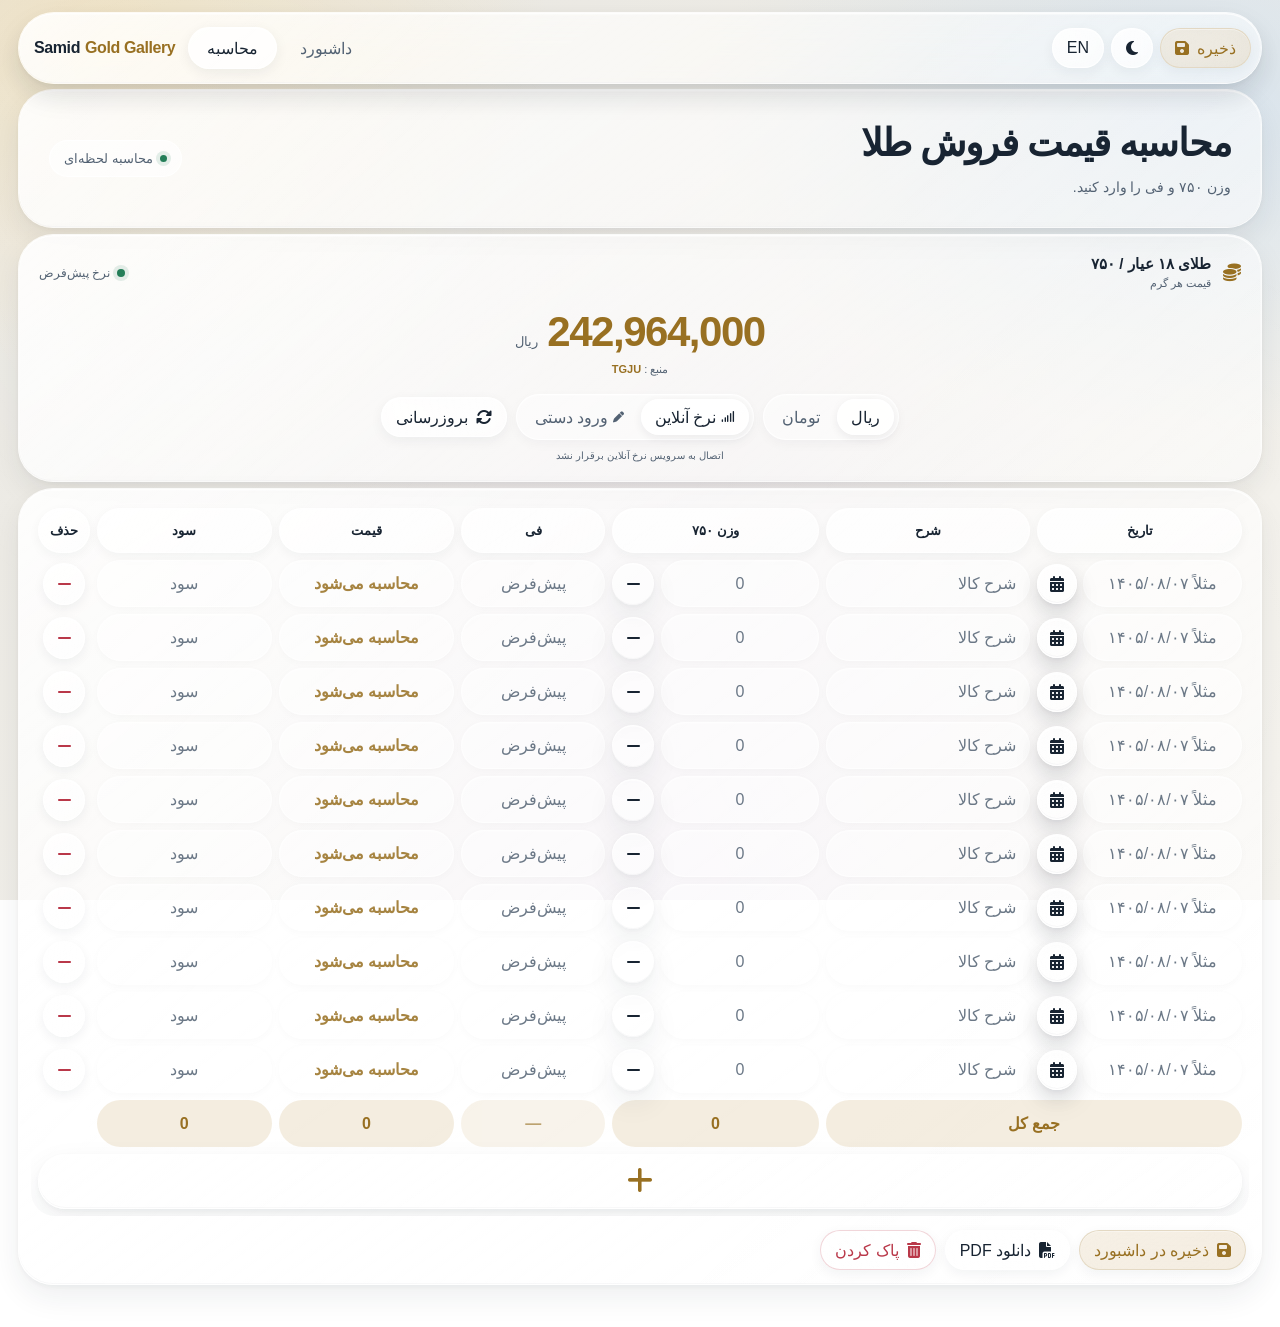
==== commit dc5943e1: "Update index.html" ====
--- a/index.html
+++ b/index.html
@@ -943,17 +943,6 @@
 
 
 
-        <!-- HINT -->
-
-        <div
-            class="hint glass"
-            data-i18n="hint"
-        >
-
-            قیمت = وزن ۷۵۰ × فی.
-            مقدارهای مثبت اضافه و مقدارهای منفی کم می‌شوند.
-
-        </div>
 
 
     </section>
--- a/samid.css
+++ b/samid.css
@@ -1,816 +1,1862 @@
-
-:root{
-  --noise-opacity: 0.035;
-  --c-glass: #bbbbbc;
+/* ==========================================================
+   SAMID GOLD GALLERY — LIQUID GLASS UI
+   Clean, consolidated stylesheet
+   Keeps the existing radius system and all current HTML hooks.
+   ========================================================== */
+
+:root {
+  color-scheme: light;
+  --bg: #e9e7e1;
+  --bg2: #f6f4ef;
+  --txt: #182432;
+  --muted: #536273;
+  --glass: rgba(255, 255, 255, .56);
+  --glass2: rgba(255, 255, 255, .82);
+  --stroke: rgba(255, 255, 255, .82);
+  --line: rgba(54, 69, 88, .16);
+  --gold: #987022;
+  --goldbg: rgba(183, 134, 47, .15);
+  --red: #b93849;
+  --green: #247e58;
+  --c-action: #1559c7;
   --c-light: #fff;
   --c-dark: #000;
-  --fg: #224;
-  --c-content: #224;
-  --c-action: #0052f5;
-  --circle-bg: radial-gradient(circle, rgba(0, 11, 65, 0.3), transparent);
-  --c-bg: #E8E8E9;
-
+  --glass-reflex-light: 1;
+  --glass-reflex-dark: 1;
+  --saturation: 165%;
+  --r: 35px;
+  --pill: 999px;
+  --ease-out: cubic-bezier(.2, .75, .25, 1);
+  --ease-spring: cubic-bezier(.2, .85, .25, 1.12);
+  --shadow:
+    inset 0 0 0 1px rgba(255, 255, 255, .34),
+    inset 0 1.5px 0 rgba(255, 255, 255, .62),
+    inset 0 -1px 0 rgba(28, 39, 52, .045),
+    0 2px 5px rgba(28, 39, 52, .045),
+    0 12px 30px rgba(28, 39, 52, .075);
+}
+
+html.dark {
+  color-scheme: dark;
+  --bg: #0b1119;
+  --bg2: #17212d;
+  --txt: #f4f7fb;
+  --muted: #c1ccd8;
+  --glass: rgba(25, 35, 48, .76);
+  --glass2: rgba(38, 51, 67, .91);
+  --stroke: rgba(255, 255, 255, .18);
+  --line: rgba(231, 239, 249, .15);
+  --gold: #f0c66b;
+  --goldbg: rgba(240, 198, 107, .15);
+  --red: #ff9ca7;
+  --green: #78d9ac;
+  --c-action: #4b92ff;
+  --shadow:
+    inset 0 0 0 1px rgba(255, 255, 255, .055),
+    inset 0 1.5px 0 rgba(255, 255, 255, .10),
+    inset 0 -1px 0 rgba(0, 0, 0, .16),
+    0 3px 7px rgba(0, 0, 0, .13),
+    0 16px 38px rgba(0, 0, 0, .23);
+}
+
+*,
+*::before,
+*::after {
+  box-sizing: border-box;
+}
+
+html {
+  min-height: 100%;
+  scroll-behavior: smooth;
+  -webkit-text-size-adjust: 100%;
+  text-size-adjust: 100%;
+}
+
+body {
   position: relative;
+  isolation: isolate;
   min-height: 100vh;
+  margin: 0;
   overflow-x: hidden;
-  isolation: isolate;
-  
-  --glass-reflex-dark: 1;
-  --glass-reflex-light: 1;
-  
-  --saturation: 150%;
-  --bg:#e8e5df;
-  --bg2:#f4f1eb;
-  --txt:#19232e;
-  --muted:#6b7784;
-  --glass:rgba(255,255,255,.48);--glass2:rgba(255,255,255,.68);
-  --stroke:rgba(255,255,255,.78);--line:rgba(125,140,155,.18);
-  --gold:#b7862f;--goldbg:rgba(196,153,68,.18);--red:#c25460;
-  --green:#4ba57c;
-  --shadow:
-      inset 0 0 0 1px color-mix(in srgb, var(--c-light) calc(var(--glass-reflex-light) * 10%), transparent),
-      inset 1.8px 3px 0px -2px color-mix(in srgb, var(--c-light) calc(var(--glass-reflex-light) * 20%), transparent), 
-      inset -2px -2px 0px -2px color-mix(in srgb, var(--c-light) calc(var(--glass-reflex-light) * 10%), transparent), 
-      inset -3px -8px 1px -6px color-mix(in srgb, var(--c-light) calc(var(--glass-reflex-light) * 10%), transparent), 
-      inset -0.3px -1px 4px 0px color-mix(in srgb, var(--c-dark) calc(var(--glass-reflex-dark) * 12%), transparent), 
-      inset -1.5px 2.5px 0px -2px color-mix(in srgb, var(--c-dark) calc(var(--glass-reflex-dark) * 20%), transparent), 
-      inset 0px 3px 4px -2px color-mix(in srgb, var(--c-dark) calc(var(--glass-reflex-dark) * 20%), transparent), 
-      inset 2px -6.5px 1px -4px color-mix(in srgb, var(--c-dark) calc(var(--glass-reflex-dark) * 10%), transparent), 
-      0px 1px 5px 0px color-mix(in srgb, var(--c-dark) calc(var(--glass-reflex-dark) * 10%), transparent), 
-      0px 6px 16px 0px color-mix(in srgb, var(--c-dark) calc(var(--glass-reflex-dark) * 8%), transparent);
-    --r:35px;--pill:999px
-
-}
-body{
+  color: var(--txt);
+  font-family: -apple-system, BlinkMacSystemFont, "SF Pro Display", "Segoe UI", Tahoma, Arial, sans-serif;
   background:
-      radial-gradient(
-          circle at 8% 8%,
-          rgba(214, 177, 94, 0.18),
-          transparent 27%
-      ),
-
-      radial-gradient(
-          circle at 93% 15%,
-          rgba(160, 180, 195, 0.14),
-          transparent 29%
-      ),
-
-      radial-gradient(
-          circle at 50% 100%,
-          rgba(190, 175, 200, 0.10),
-          transparent 34%
-      ),
-
-      linear-gradient(
-          145deg,
-          var(--bg),
-          var(--bg2)
-      );
-}
-html.dark{
-  --bg:#0b1016;--bg2:#171e27;--txt:#f3f6fa;
-  --muted:#a6b0bb;--glass:rgba(33,42,53,.56);
-  --glass2:rgba(46,56,70,.72);--stroke:rgba(255,255,255,.14);
-  --line:rgba(255,255,255,.07);--gold:#e1b451;--goldbg:rgba(225,180,81,.16);
-  --red:#e37a84;--green:#61c293;
-}
-*{box-sizing:border-box;transition: all 0.4s ease;}
-html,body{min-height:100%}body{margin:0;color:var(--txt);font-family:-apple-system,BlinkMacSystemFont,"SF Pro Display","Segoe UI",Tahoma,Arial,sans-serif;background:radial-gradient(circle at 8% 8%,rgba(255,207,105,.29),transparent 27%),radial-gradient(circle at 93% 15%,rgba(115,182,255,.22),transparent 29%),radial-gradient(circle at 50% 100%,rgba(190,155,255,.17),transparent 34%),linear-gradient(145deg,var(--bg),var(--bg2));transition:.3s}
-button,input,textarea{font:inherit}.app{max-width:1500px;margin:auto;padding:12px 18px 40px}
-.glass{background:var(--glass);border:1px solid var(--stroke);box-shadow:var(--shadow);backdrop-filter:blur(10px) saturate(100%);-webkit-backdrop-filter:blur(10px) saturate(100%);}
-.nav{position:sticky;top:10px;z-index:100;min-height:72px;border-radius:var(--pill);padding:8px 10px;display:flex;align-items:center;gap:8px}
-.brand{height:52px;padding:0 5px;border-radius:var(--pill);display:flex;align-items:center;white-space:nowrap;font-weight:800}.brand span{color:var(--gold)}.navlinks{display:flex;gap:4px;flex:1}.navlink{border:0;background:transparent;color:var(--muted);border-radius:var(--pill);padding:12px 18px;cursor:pointer}.navlink.active,.navlink:hover{background:var(--glass2);color:var(--txt);box-shadow:var(--shadow)}.navtools{display:flex;gap:7px}
-.pill{min-height:38px;border-radius:var(--pill);border:1px solid var(--stroke);background:rgba(255,255,255,.16);color:var(--txt);padding:0 12px;cursor:pointer;box-shadow:var(--shadow)}.pill:hover{transform:translateY(-1px);background:var(--glass2)}.pill.primary{background:var(--goldbg);color:var(--gold)}.pill.danger{color:var(--red)}.pill.small{min-height:38px;padding:0 12px;font-size:12px}
-.view{display:none}.view.active{display:block}
-.hero{margin-top:5px;border-radius:var(--r);padding:27px 30px;display:flex;justify-content:space-between;align-items:center;gap:18px}
-.hero h1{margin:0 0 0px;font-size:clamp(20px,3vw,39px);letter-spacing:-.5px}
-.hero p{margin:0;color:var(--muted);font-size:14px;line-height:1.9}
-.status{padding:10px 14px;border:1px solid var(--stroke);border-radius:var(--pill);background:var(--glass);color:var(--muted);white-space:nowrap;font-size:13px}
-.status:before{content:"";display:inline-block;width:7px;height:7px;border-radius:50%;background:#54bd85;margin-left:7px}
-.tablecard{margin-top:6px;border-radius:var(--r);padding:12px}
-.scroll{overflow:auto;border-radius:24px}
-table{width:100%;min-width:1160px;border-collapse:separate;border-spacing:7px}
-th{
-  padding:14px 11px;
-  border-radius:var(--pill);
-  background:var(--glass2);
-  border:none;
+    radial-gradient(ellipse at 8% 4%, rgba(255, 207, 105, .25), transparent 28rem),
+    radial-gradient(ellipse at 94% 12%, rgba(115, 182, 255, .19), transparent 31rem),
+    radial-gradient(ellipse at 52% 100%, rgba(190, 155, 255, .13), transparent 34rem),
+    linear-gradient(145deg, var(--bg), var(--bg2));
+  background-attachment: fixed;
+  transition: background-color .28s ease, color .22s ease;
+}
+
+body::before {
+  content: "";
+  position: fixed;
+  inset: 0;
+  z-index: -1;
+  pointer-events: none;
+  opacity: .48;
+  background:
+    radial-gradient(circle at 16% 28%, rgba(255, 255, 255, .26), transparent 24rem),
+    radial-gradient(circle at 84% 72%, rgba(255, 255, 255, .12), transparent 28rem);
+}
+
+html.dark body::before {
+  opacity: .23;
+  background:
+    radial-gradient(circle at 16% 28%, rgba(124, 168, 224, .18), transparent 24rem),
+    radial-gradient(circle at 84% 72%, rgba(160, 130, 214, .14), transparent 28rem);
+}
+
+button,
+input,
+textarea,
+select {
+  font: inherit;
+}
+
+button {
+  -webkit-tap-highlight-color: transparent;
+}
+
+button:disabled {
+  cursor: not-allowed;
+  opacity: .58;
+  transform: none !important;
+}
+
+::selection {
+  color: var(--txt);
+  background: color-mix(in srgb, var(--gold) 24%, transparent);
+}
+
+.app {
+  width: min(100%, 1536px);
+  margin-inline: auto;
+  padding: 12px 18px 42px;
+}
+
+/* -------------------------
+   Core glass material
+   ------------------------- */
+.glass {
+  position: relative;
+  color: var(--txt);
+  background:
+    linear-gradient(145deg,
+      color-mix(in srgb, var(--glass2) 88%, white 12%),
+      var(--glass) 72%,
+      color-mix(in srgb, var(--glass) 90%, transparent));
+  border: 1px solid var(--stroke);
   box-shadow: var(--shadow);
-  font-size:14px;
-  white-space:nowrap
-}
-td{
-  padding:0px;
-  border-radius:35px;
-  background:none;
-  border:none;
+  -webkit-backdrop-filter: blur(24px) saturate(165%);
+  backdrop-filter: blur(24px) saturate(165%);
+  background-clip: padding-box;
+}
+
+.glass::before {
+  content: "";
+  position: absolute;
+  inset: 0;
+  z-index: 0;
+  border-radius: inherit;
+  pointer-events: none;
+  background: linear-gradient(135deg,
+    rgba(255, 255, 255, .25),
+    transparent 34%,
+    transparent 70%,
+    rgba(255, 255, 255, .055));
+}
+
+html.dark .glass::before {
+  background: linear-gradient(135deg,
+    rgba(255, 255, 255, .075),
+    transparent 38%,
+    transparent 72%,
+    rgba(255, 255, 255, .025));
+}
+
+/* Keep normal stacking for content placed inside glass panels. */
+.glass > * {
+  position: relative;
+  z-index: 1;
+}
+
+@supports not ((backdrop-filter: blur(1px)) or (-webkit-backdrop-filter: blur(1px))) {
+  .glass,
+  .modalback,
+  .date-picker-backdrop {
+    background-color: color-mix(in srgb, var(--bg2) 92%, white 8%);
+  }
+}
+
+/* -------------------------
+   Navigation
+   ------------------------- */
+.nav {
+  position: sticky;
+  top: 10px;
+  z-index: 100;
+  display: flex;
+  align-items: center;
+  gap: 8px;
+  min-height: 72px;
+  padding: 8px 10px;
+  border-radius: var(--pill);
+  box-shadow: var(--shadow), 0 12px 30px rgba(25, 35, 46, .065);
+}
+
+.brand {
+  display: flex;
+  align-items: center;
+  height: 52px;
+  padding-inline: 5px;
+  border-radius: var(--pill);
+  white-space: nowrap;
+  font-weight: 850;
+  letter-spacing: -.025em;
+}
+
+.brand span {
+  margin-inline-start: 5px;
+  color: var(--gold);
+}
+
+.navlinks {
+  display: flex;
+  flex: 1;
+  align-items: center;
+  gap: 4px;
+  min-width: 0;
+}
+
+.navlink {
+  min-height: 42px;
+  padding: 10px 18px;
+  border: 1px solid transparent;
+  border-radius: var(--pill);
+  background: transparent;
+  color: var(--muted);
+  white-space: nowrap;
+  cursor: pointer;
+  transition: color .2s ease, background-color .2s ease, border-color .2s ease, box-shadow .22s ease, transform .22s var(--ease-out);
+}
+
+.navlink:hover,
+.navlink.active {
+  color: var(--txt);
+  background: var(--glass2);
+  border-color: var(--stroke);
+  box-shadow: inset 0 1px 0 rgba(255, 255, 255, .35), 0 4px 14px rgba(20, 30, 44, .065);
+}
+
+.navlink:active,
+.pill:active,
+.unit-btn:active,
+.mode-btn:active,
+.date-picker-action:active {
+  transform: scale(.975);
+}
+
+.navtools {
+  display: flex;
+  align-items: center;
+  gap: 7px;
+}
+
+/* -------------------------
+   Buttons and interactive controls
+   ------------------------- */
+.pill {
+  display: inline-flex;
+  align-items: center;
+  justify-content: center;
+  gap: 8px;
+  min-height: 40px;
+  padding: 0 14px;
+  border: 1px solid var(--stroke);
+  border-radius: var(--pill);
+  background: linear-gradient(145deg, var(--glass2), var(--glass));
+  color: var(--txt);
+  box-shadow: inset 0 1px 0 rgba(255, 255, 255, .38), 0 4px 13px rgba(24, 36, 50, .055);
+  cursor: pointer;
+  -webkit-backdrop-filter: blur(16px) saturate(150%);
+  backdrop-filter: blur(16px) saturate(150%);
+  transition: color .2s ease, background .22s ease, border-color .22s ease, box-shadow .22s ease, transform .22s var(--ease-out);
+}
+
+.pill:hover {
+  transform: translateY(-1px);
+  background: var(--glass2);
+  box-shadow: inset 0 1px 0 rgba(255, 255, 255, .48), 0 8px 20px rgba(24, 36, 50, .095);
+}
+
+.pill.primary {
+  color: var(--gold);
+  border-color: color-mix(in srgb, var(--gold) 25%, var(--stroke));
+  background: linear-gradient(145deg, color-mix(in srgb, var(--goldbg) 82%, var(--glass2)), var(--goldbg));
+}
+
+.pill.primary:hover {
+  background: color-mix(in srgb, var(--goldbg) 76%, var(--glass2));
+}
+
+.pill.danger {
+  color: var(--red);
+  border-color: color-mix(in srgb, var(--red) 20%, var(--stroke));
+}
+
+.pill.small {
+  min-height: 36px;
+  padding-inline: 12px;
+  font-size: 12px;
+}
+
+.pill i,
+button i {
+  line-height: 1;
+}
+
+.pill:focus-visible,
+.navlink:focus-visible,
+button:focus-visible,
+input:focus-visible,
+textarea:focus-visible,
+select:focus-visible {
+  outline: 2px solid var(--c-action);
+  outline-offset: 3px;
+}
+
+/* -------------------------
+   Page views and hero
+   ------------------------- */
+.view {
+  display: none;
+}
+
+/* Both classes are separate classes on the same element. */
+.view.active {
+  display: block;
+  animation: view-in .3s var(--ease-out) both;
+}
+
+@keyframes view-in {
+  from { opacity: 0; transform: translateY(5px); }
+  to { opacity: 1; transform: translateY(0); }
+}
+
+.hero {
+  display: flex;
+  align-items: center;
+  justify-content: space-between;
+  gap: 18px;
+  margin-top: 5px;
+  padding: 27px 30px;
+  border-radius: var(--r);
+}
+
+.hero h1 {
+  margin: 0;
+  font-size: clamp(20px, 3vw, 39px);
+  letter-spacing: -.035em;
+  line-height: 1.35;
+}
+
+.hero p {
+  margin: 5px 0 0;
+  color: var(--muted);
+  font-size: 14px;
+  line-height: 1.9;
+}
+
+.status {
+  display: inline-flex;
+  align-items: center;
+  padding: 10px 14px;
+  border: 1px solid var(--stroke);
+  border-radius: var(--pill);
+  background: var(--glass);
+  color: var(--muted);
+  white-space: nowrap;
+  font-size: 13px;
+}
+
+.status::before {
+  content: "";
+  display: inline-block;
+  width: 7px;
+  height: 7px;
+  margin-inline-end: 7px;
+  border-radius: 50%;
+  background: var(--green);
+  box-shadow: 0 0 0 4px color-mix(in srgb, var(--green) 12%, transparent);
+}
+
+/* -------------------------
+   Live rate panel
+   ------------------------- */
+.rate-card {
+  margin-top: 6px;
+  padding: 20px;
+  border-radius: var(--r);
+}
+
+.rate-top {
+  display: flex;
+  align-items: center;
+  justify-content: space-between;
+  gap: 15px;
+}
+
+.rate-title {
+  display: flex;
+  align-items: center;
+  gap: 12px;
+}
+
+.rate-title > i {
+  color: var(--gold);
+  font-size: 18px;
+}
+
+.rate-title strong {
+  display: block;
+  font-size: 15px;
+}
+
+.rate-title small {
+  display: block;
+  margin-top: 4px;
+  color: var(--muted);
+  font-size: 11px;
+}
+
+.rate-status {
+  display: flex;
+  align-items: center;
+  gap: 7px;
+  color: var(--muted);
+  font-size: 12px;
+}
+
+.rate-dot {
+  flex: 0 0 8px;
+  width: 8px;
+  height: 8px;
+  border-radius: 50%;
+  background: var(--green);
+  box-shadow: 0 0 0 4px color-mix(in srgb, var(--green) 12%, transparent);
+}
+
+.rate-main {
+  margin-top: 18px;
+}
+
+.rate-price {
+  display: flex;
+  align-items: baseline;
+  justify-content: center;
+  gap: 9px;
+}
+
+#liveRateDisplay {
+  color: var(--gold);
+  font-size: clamp(27px, 4vw, 42px);
+  font-weight: 850;
+  letter-spacing: -.035em;
+  direction: ltr;
+  font-variant-numeric: tabular-nums;
+}
+
+.currency-label {
+  color: var(--muted);
+  font-size: 13px;
+}
+
+.rate-meta {
+  margin-top: 7px;
+  color: var(--muted);
+  font-size: 11px;
   text-align: center;
 }
-td:hover{
-  transform: translateY(-2px);
-  background:rgba(255,255,255,.1)
-}
-.input{width:100%;height:47px;border:1px solid transparent;border-radius:var(--pill);background:rgba(255,255,255,.22);color:var(--txt);outline:none;padding:0 13px}
-.dark .input{background:rgba(255,255,255,.05)}
-.input:focus{background:var(--glass2);border-color:rgba(183,134,47,.42);box-shadow:0 0 0 4px rgba(183,134,47,.08)}
-.numeric{direction:ltr;text-align:center}
-.rowminus{width:42px;height:42px;border-radius:var(--pill);border:none;background:var(--glass);color:var(--red);cursor:pointer;box-shadow:var(--shadow)}
-.totalrow td{background:var(--glass2);font-weight:800}
-.totalbox{min-height:47px;border-radius:var(--pill);display:flex;align-items:center;justify-content:center;background:var(--goldbg);color:var(--gold);direction:ltr;padding:0 12px}
-.na{opacity:.45}
-.addrow td{background:transparent;border:0}
-.addrow button{width:100%;outline: none;height:55px;border-radius:var(--pill);border:1px solid var(--stroke);background:var(--glass);color:var(--gold);font-size:29px;cursor:pointer;box-shadow:var(--shadow)}
-.toolbar{display:flex;flex-wrap:wrap;gap:9px;margin:14px 3px 2px}.hint{margin-top:13px;border-radius:var(--pill);padding:12px 17px;color:var(--muted);font-size:13px;line-height:1.8}.stats{display:grid;grid-template-columns:repeat(3,1fr);gap:13px;margin-top:16px}
-.stat{border-radius:35px;padding:19px}
-.stat .label{color:var(--muted);font-size:13px;margin-bottom:8px}
-.stat .value{font-size:25px;font-weight:800;direction:ltr}
-.sectiontitle{font-size:20px;margin:22px 3px 12px}
-.savedlist{display:grid;gap:12px}
-.savedcard{border-radius:24px;padding:18px 20px;display:flex;justify-content:space-between;align-items:center;gap:15px}
-.savedinfo h3{margin:0 0 8px;font-size:17px}
-.savedinfo p{margin:4px 0;color:var(--muted);font-size:12px;line-height:1.8}
-.savedactions{display:flex;gap:7px;flex-wrap:wrap}
-.empty{border-radius:24px;padding:45px;text-align:center;color:var(--muted)}
-.modalback{display:none;position:fixed;inset:0;z-index:500;align-items:center;justify-content:center;padding:18px;background:rgba(8,13,19,.24);backdrop-filter:blur(13px);-webkit-backdrop-filter:blur(13px)}.modalback.open{display:flex}.modal{width:min(520px,100%);border-radius:32px;padding:24px}.modal h2{margin:0 0 7px;font-size:23px}.modal p{margin:0 0 17px;color:var(--muted);font-size:13px;line-height:1.8}.group{margin-bottom:12px}.group label{display:block;color:var(--muted);font-size:13px;margin:0 5px 7px}.modal input,.modal textarea{width:100%;border:1px solid var(--stroke);background:rgba(255,255,255,.14);color:var(--txt);outline:none;border-radius:21px;padding:12px 14px}.modal input{height:49px}.modal textarea{min-height:110px;resize:vertical}.modalactions{display:flex;gap:8px;margin-top:15px}
-.toastwrap{position:fixed;left:18px;bottom:18px;z-index:850;display:flex;flex-direction:column;gap:9px;max-width:min(430px,calc(100vw - 36px))}.toast{border-radius:22px;padding:13px 16px;background:var(--glass2);border:1px solid var(--stroke);box-shadow:var(--shadow);backdrop-filter:blur(28px);display:flex;align-items:center;gap:9px;animation:tin .25s ease}.toast.error{border-color:rgba(194,84,96,.34)}.toast.ok{border-color:rgba(75,165,124,.32)}@keyframes tin{from{opacity:0;transform:translateY(10px)}to{opacity:1;transform:none}}
-.print-only{display:none}
-button i {
-    line-height: 1;
-}
-
-.toolbar .pill i,
-.savedactions .pill i,
-
-
-.rowminus i {
-    font-size: 14px;
-}
-
-.addrow i {
-    font-size: 18px;
-}
-
-.toast > i {
-    font-size: 15px;
-}
-
-/* =========================================================
-   GLOBAL FEE CONTROL
-========================================================= */
-
-.fee-control {
-    margin-top: 16px;
-    padding: 14px 16px;
-
-    display: flex;
-    align-items: center;
-    gap: 12px;
-
-    border-radius: var(--r);
-
-    background: var(--glass);
-
-    border: 1px solid var(--stroke);
-
-    box-shadow: var(--shadow);
-
-    backdrop-filter: blur(30px) saturate(150%);
-    -webkit-backdrop-filter: blur(30px) saturate(150%);
-}
-
-.fee-label {
-    display: flex;
-    align-items: center;
-    gap: 8px;
-
-    min-width: max-content;
-
-    color: var(--txt);
-
-    font-weight: 700;
-}
-
-.fee-label i {
-    color: var(--gold);
-    font-size: 15px;
-}
-
-.fee-input-wrap {
-    flex: 1;
-    position: relative;
-}
-
-.fee-input {
-    width: 100%;
-    height: 48px;
-
-    padding: 0 16px;
-
-    border: 1px solid transparent;
-    border-radius: var(--pill);
-
-    outline: none;
-
-    background: rgba(255,255,255,.22);
-
-    color: var(--txt);
-
-    direction: ltr;
-    text-align: center;
-
-    box-shadow: var(--shadow);
-
-    transition:
-        background .25s ease,
-        border-color .25s ease,
-        box-shadow .25s ease;
-}
-
-html.dark .fee-input {
-    background: rgba(255,255,255,.05);
-}
-
-.fee-input:focus {
-    background: var(--glass2);
-
-    border-color:
-        rgba(183,134,47,.42);
-
-    box-shadow:
-        0 0 0 4px rgba(183,134,47,.08),
-        var(--shadow);
-}
-
-.fee-hint {
-    margin-top: 7px;
-
-    color: var(--muted);
-
-    font-size: 11px;
-
-    text-align: right;
-}
-
-
-/* =========================================================
-   READONLY PRICE INPUT
-========================================================= */
-
-.price-input {
-    cursor: default;
-}
-
-.price-input:focus {
-    border-color: transparent;
-    box-shadow: var(--shadow);
-}
-
-
-/* =========================================================
-   PDF FEE INFORMATION
-========================================================= */
-
-.print-fee {
-    margin-top: 2mm;
-
-    font-size: 9px;
-
-    font-weight: 700;
-
-    text-align: right;
-
-    direction: rtl;
-}
-
-/* =========================================================
-   GLOBAL FEE / LIVE RATE CARD
-========================================================= */
-
-.rate-card {
-    margin-top: 5px;
-    padding: 20px;
-    border-radius: 35px;
-}
-
-.rate-top {
-    display: flex;
-    align-items: center;
-    justify-content: space-between;
-    gap: 15px;
-}
-
-.rate-title {
-    display: flex;
-    align-items: center;
-    gap: 12px;
-}
-
-.rate-title > i {
-    color: var(--gold);
-    font-size: 18px;
-}
-
-.rate-title strong {
-    display: block;
-    font-size: 15px;
-}
-
-.rate-title small {
-    display: block;
-    margin-top: 4px;
-    color: var(--muted);
-    font-size: 11px;
-}
-
-.rate-status {
-    display: flex;
-    align-items: center;
-    gap: 7px;
-    color: var(--muted);
-    font-size: 12px;
-}
-
-.rate-dot {
-    width: 8px;
-    height: 8px;
-    border-radius: 50%;
-    background: var(--green);
-    box-shadow: 0 0 0 4px rgba(75,165,124,.10);
-}
-
-.rate-main {
-    margin-top: 18px;
-}
-
-.rate-price {
-    display: flex;
-    align-items: baseline;
-    justify-content: center;
-    gap: 9px;
-}
-
-.rate-price > #liveRateDisplay {
-    font-size: clamp(26px,4vw,42px);
-    font-weight: 800;
-    color: var(--gold);
-    direction: ltr;
-}
-
-.currency-label {
-    color: var(--muted);
-    font-size: 13px;
-}
-
-.rate-meta {
-    margin-top: 6px;
-    text-align: center;
-    color: var(--muted);
-    font-size: 11px;
-}
 
 .rate-meta a {
-    color: var(--gold);
-    text-decoration: none;
+  color: var(--gold);
+  font-weight: 700;
+  text-decoration: none;
+  text-underline-offset: 3px;
+}
+
+.rate-meta a:hover {
+  text-decoration: underline;
 }
 
 .rate-controls {
-    display: flex;
-    align-items: center;
-    justify-content: center;
-    flex-wrap: wrap;
-    gap: 9px;
-    margin-top: 18px;
+  display: flex;
+  align-items: center;
+  justify-content: center;
+  flex-wrap: wrap;
+  gap: 9px;
+  margin-top: 18px;
 }
 
 .unit-switch,
 .rate-mode {
-    display: inline-flex;
-    padding: 4px;
-    border-radius: 35px;
-    background: none;
-    border: 1px solid var(--stroke);
-    box-shadow: var(--shadow);
+  display: inline-flex;
+  gap: 3px;
+  padding: 4px;
+  border: 1px solid var(--stroke);
+  border-radius: 35px;
+  background: color-mix(in srgb, var(--glass) 76%, transparent);
+  box-shadow: inset 0 1px 0 rgba(255, 255, 255, .25), 0 4px 12px rgba(25, 35, 46, .035);
 }
 
 .unit-btn,
 .mode-btn {
-    min-height: 36px;
-    padding: 0 13px;
-    border: 0;
-    border-radius: 35px;
-    background: transparent;
-    color: var(--muted);
-    cursor: pointer;
+  display: inline-flex;
+  align-items: center;
+  justify-content: center;
+  gap: 5px;
+  min-height: 36px;
+  padding: 0 13px;
+  border: 1px solid transparent;
+  border-radius: 35px;
+  background: transparent;
+  color: var(--muted);
+  cursor: pointer;
+  white-space: nowrap;
+  transition: color .2s ease, background .22s ease, box-shadow .22s ease, transform .22s var(--ease-out);
 }
 
 .unit-btn.active,
 .mode-btn.active {
-    background: var(--glass2);
-    color: var(--txt);
-    box-shadow: var(--shadow);
+  color: var(--txt);
+  background: var(--glass2);
+  border-color: var(--stroke);
+  box-shadow: inset 0 1px 0 rgba(255, 255, 255, .5), 0 3px 10px rgba(25, 35, 46, .07);
 }
 
 .mode-btn i {
-    margin-left: 5px;
-    font-size: 11px;
+  font-size: 11px;
 }
 
 .manual-rate-area {
+  display: none;
+  margin-top: 15px;
+}
+
+.manual-rate-area.active {
+  display: block;
+  animation: reveal .22s var(--ease-out) both;
+}
+
+.manual-rate-area label {
+  display: block;
+  margin: 0 5px 7px;
+  color: var(--muted);
+  font-size: 12px;
+}
+
+.fee-input {
+  width: 100%;
+  height: 48px;
+  padding: 0 16px;
+  border: 1px solid var(--stroke);
+  border-radius: 35px;
+  outline: none;
+  background: var(--glass);
+  color: var(--txt);
+  direction: ltr;
+  text-align: center;
+  box-shadow: inset 0 1px 0 rgba(255, 255, 255, .3), 0 3px 12px rgba(25, 35, 46, .04);
+  font-variant-numeric: tabular-nums;
+  transition: color .2s ease, background .22s ease, border-color .22s ease, box-shadow .22s ease;
+}
+
+.fee-input:focus {
+  background: var(--glass2);
+  border-color: color-mix(in srgb, var(--gold) 60%, var(--stroke));
+  box-shadow: 0 0 0 4px color-mix(in srgb, var(--gold) 12%, transparent), var(--shadow);
+}
+
+.rate-updated {
+  margin-top: 10px;
+  color: var(--muted);
+  font-size: 10px;
+  text-align: center;
+}
+
+/* -------------------------
+   Calculator table
+   ------------------------- */
+.tablecard {
+  margin-top: 6px;
+  padding: 12px;
+  border-radius: var(--r);
+}
+
+.scroll {
+  max-width: 100%;
+  overflow: auto;
+  border-radius: 24px;
+  overscroll-behavior-inline: contain;
+  scrollbar-width: thin;
+  scrollbar-color: color-mix(in srgb, var(--muted) 30%, transparent) transparent;
+}
+
+.scroll::-webkit-scrollbar {
+  height: 9px;
+  width: 9px;
+}
+
+.scroll::-webkit-scrollbar-track {
+  background: transparent;
+}
+
+.scroll::-webkit-scrollbar-thumb {
+  border: 2px solid transparent;
+  border-radius: var(--pill);
+  background: color-mix(in srgb, var(--muted) 30%, transparent);
+  background-clip: padding-box;
+}
+
+.scroll::-webkit-scrollbar-thumb:hover {
+  background: color-mix(in srgb, var(--muted) 48%, transparent);
+  background-clip: padding-box;
+}
+
+table {
+  width: 100%;
+  min-width: 1160px;
+  border-collapse: separate;
+  border-spacing: 7px;
+  color: var(--txt);
+  font-variant-numeric: tabular-nums;
+}
+
+th {
+  padding: 14px 11px;
+  border: 1px solid color-mix(in srgb, var(--stroke) 75%, transparent);
+  border-radius: var(--pill);
+  background: linear-gradient(145deg, var(--glass2), var(--glass));
+  color: var(--txt);
+  box-shadow: inset 0 1px 0 rgba(255, 255, 255, .36), 0 4px 12px rgba(25, 35, 46, .045);
+  font-size: 13px;
+  font-weight: 750;
+  white-space: nowrap;
+}
+
+td {
+  padding: 0;
+  border: 0;
+  border-radius: 35px;
+  background: transparent;
+  text-align: center;
+}
+
+tbody tr {
+  transition: background-color .18s ease;
+}
+
+tbody tr:hover td {
+  background: color-mix(in srgb, var(--glass2) 22%, transparent);
+}
+
+.input {
+  display: block;
+  width: 100%;
+  min-width: 0;
+  height: 47px;
+  padding: 0 13px;
+  border: 1px solid color-mix(in srgb, var(--stroke) 72%, transparent);
+  border-radius: var(--pill);
+  outline: none;
+  background: color-mix(in srgb, var(--glass) 78%, transparent);
+  color: var(--txt);
+  box-shadow: inset 0 1px 0 rgba(255, 255, 255, .24), 0 2px 8px rgba(25, 35, 46, .025);
+  transition: color .18s ease, background .2s ease, border-color .2s ease, box-shadow .2s ease;
+}
+
+html.dark .input {
+  background: rgba(9, 15, 24, .36);
+}
+
+.input::placeholder,
+.fee-input::placeholder,
+.modal input::placeholder,
+.modal textarea::placeholder {
+  color: var(--muted);
+  opacity: .86;
+}
+
+.input:focus {
+  background: var(--glass2);
+  border-color: color-mix(in srgb, var(--gold) 58%, var(--stroke));
+  box-shadow: 0 0 0 3px color-mix(in srgb, var(--gold) 13%, transparent), inset 0 1px 0 rgba(255, 255, 255, .38);
+}
+
+.numeric {
+  direction: ltr;
+  text-align: center;
+}
+
+.price-input {
+  color: var(--gold);
+  -webkit-text-fill-color: var(--gold);
+  font-weight: 750;
+  cursor: default;
+}
+
+.price-input:focus {
+  border-color: color-mix(in srgb, var(--gold) 35%, var(--stroke));
+}
+
+.weight750-cell {
+  min-width: 190px;
+}
+
+.weight750-wrap {
+  display: flex;
+  align-items: center;
+  gap: 7px;
+  width: 100%;
+}
+
+.weight750-wrap .weight750-input {
+  flex: 1;
+  min-width: 0;
+}
+
+.weight750-minus,
+.rowminus {
+  display: inline-flex;
+  align-items: center;
+  justify-content: center;
+  flex: 0 0 42px;
+  width: 42px;
+  height: 42px;
+  padding: 0;
+  border: 1px solid var(--stroke);
+  border-radius: var(--pill);
+  background: linear-gradient(145deg, var(--glass2), var(--glass));
+  color: var(--red);
+  box-shadow: inset 0 1px 0 rgba(255, 255, 255, .36), 0 4px 12px rgba(25, 35, 46, .06);
+  cursor: pointer;
+  transition: color .18s ease, background .2s ease, border-color .2s ease, box-shadow .2s ease, transform .2s var(--ease-out);
+}
+
+.weight750-minus {
+  color: var(--txt);
+}
+
+.weight750-minus:hover,
+.rowminus:hover {
+  transform: translateY(-1px);
+  box-shadow: inset 0 1px 0 rgba(255, 255, 255, .45), 0 7px 16px rgba(25, 35, 46, .10);
+}
+
+.row-fee-input,
+.profit-input {
+  text-align: center;
+}
+
+.totalrow td {
+  background: var(--glass2);
+  font-weight: 800;
+}
+
+.totalbox {
+  display: flex;
+  align-items: center;
+  justify-content: center;
+  min-height: 47px;
+  padding: 0 12px;
+  border-radius: var(--pill);
+  background: var(--goldbg);
+  color: var(--gold);
+  direction: ltr;
+  font-weight: 800;
+}
+
+.na {
+  opacity: .65;
+}
+
+.addrow td {
+  background: transparent;
+  border: 0;
+}
+
+.addrow button {
+  width: 100%;
+  height: 55px;
+  border: 1px solid var(--stroke);
+  border-radius: var(--pill);
+  outline: none;
+  background: linear-gradient(145deg, var(--glass2), var(--glass));
+  color: var(--gold);
+  box-shadow: var(--shadow);
+  font-size: 29px;
+  cursor: pointer;
+  transition: background .2s ease, box-shadow .2s ease, transform .2s var(--ease-out);
+}
+
+.addrow button:hover {
+  transform: translateY(-1px);
+  background: var(--glass2);
+  box-shadow: var(--shadow), 0 8px 18px rgba(25, 35, 46, .07);
+}
+
+/* -------------------------
+   Date input and dual-calendar popup
+   ------------------------- */
+.date-input-wrap {
+  display: flex;
+  align-items: center;
+  gap: 6px;
+  min-width: 205px;
+  width: 100%;
+}
+
+.date-input-wrap .date-input {
+  flex: 1;
+  width: 100%;
+  min-width: 0;
+  direction: ltr;
+  text-align: center;
+}
+
+.date-calendar-button {
+  display: inline-flex;
+  flex: 0 0 40px;
+  align-items: center;
+  justify-content: center;
+  width: 40px;
+  height: 40px;
+  padding: 0;
+  border: 1px solid var(--stroke);
+  border-radius: var(--pill);
+  background: linear-gradient(145deg, var(--glass2), var(--glass));
+  color: var(--txt);
+  box-shadow: inset 0 1px 0 rgba(255, 255, 255, .58), 0 6px 16px rgba(25, 35, 46, .08);
+  cursor: pointer;
+  -webkit-backdrop-filter: blur(18px) saturate(160%);
+  backdrop-filter: blur(18px) saturate(160%);
+  transition: color .2s ease, background .22s ease, border-color .22s ease, box-shadow .22s ease, transform .22s var(--ease-out);
+}
+
+.date-calendar-button:hover {
+  transform: translateY(-1px);
+  border-color: color-mix(in srgb, var(--gold) 46%, var(--stroke));
+  box-shadow: inset 0 1px 0 rgba(255, 255, 255, .65), 0 9px 22px rgba(25, 35, 46, .12);
+}
+
+.date-calendar-button:active {
+  transform: scale(.95);
+}
+
+.date-picker-backdrop {
+  position: fixed;
+  inset: 0;
+  z-index: 99999;
+  display: flex;
+  align-items: center;
+  justify-content: center;
+  padding: 18px;
+  background: rgba(11, 18, 28, .48);
+  -webkit-backdrop-filter: blur(14px) saturate(125%);
+  backdrop-filter: blur(14px) saturate(125%);
+  animation: backdrop-in .18s ease both;
+}
+
+.date-picker-backdrop[hidden] {
+  display: none !important;
+}
+
+@keyframes backdrop-in {
+  from { opacity: 0; }
+  to { opacity: 1; }
+}
+
+.date-picker-modal {
+  width: min(440px, 100%);
+  max-height: min(720px, calc(100vh - 36px));
+  overflow: auto;
+  padding: 20px;
+  border: 1px solid var(--stroke);
+  border-radius: 30px;
+  background:
+    radial-gradient(ellipse at 8% 0%, rgba(255, 255, 255, .28), transparent 55%),
+    linear-gradient(145deg, var(--glass2), var(--glass));
+  color: var(--txt);
+  box-shadow: 0 28px 80px rgba(0, 0, 0, .28), inset 0 1px 0 rgba(255, 255, 255, .65), var(--shadow);
+  -webkit-backdrop-filter: blur(32px) saturate(175%);
+  backdrop-filter: blur(32px) saturate(175%);
+  scrollbar-width: thin;
+  scrollbar-color: color-mix(in srgb, var(--muted) 30%, transparent) transparent;
+  animation: calendar-pop .28s var(--ease-spring) both;
+}
+
+html.dark .date-picker-modal {
+  background:
+    radial-gradient(ellipse at 8% 0%, rgba(255, 255, 255, .075), transparent 55%),
+    linear-gradient(145deg, rgba(38, 51, 67, .96), rgba(21, 30, 42, .94));
+  border-color: rgba(255, 255, 255, .2);
+  box-shadow: 0 30px 85px rgba(0, 0, 0, .45), inset 0 1px 0 rgba(255, 255, 255, .1);
+}
+
+@keyframes calendar-pop {
+  from { opacity: 0; transform: translateY(8px) scale(.975); }
+  to { opacity: 1; transform: translateY(0) scale(1); }
+}
+
+.date-picker-head {
+  display: flex;
+  align-items: center;
+  justify-content: space-between;
+  gap: 12px;
+  margin-bottom: 16px;
+}
+
+.date-picker-heading {
+  min-width: 0;
+  color: var(--txt);
+}
+
+.date-picker-heading small {
+  display: block;
+  margin-bottom: 3px;
+  color: var(--muted);
+  font-size: 12px;
+}
+
+.date-picker-heading h2 {
+  margin: 0;
+  color: var(--txt);
+  font-size: 19px;
+  font-weight: 800;
+  line-height: 1.35;
+}
+
+.date-picker-close,
+.date-picker-nav {
+  display: inline-flex;
+  align-items: center;
+  justify-content: center;
+  flex: 0 0 38px;
+  width: 38px;
+  height: 38px;
+  padding: 0;
+  border: 1px solid var(--line);
+  border-radius: 50%;
+  background: color-mix(in srgb, var(--glass2) 72%, transparent);
+  color: var(--txt);
+  cursor: pointer;
+  transition: color .18s ease, background .2s ease, border-color .2s ease, box-shadow .2s ease, transform .2s var(--ease-out);
+}
+
+.date-picker-close:hover,
+.date-picker-nav:hover {
+  transform: translateY(-1px);
+  background: var(--glass2);
+  border-color: color-mix(in srgb, var(--gold) 40%, var(--stroke));
+  box-shadow: 0 5px 14px rgba(0, 0, 0, .07);
+}
+
+.date-picker-tabs {
+  display: grid;
+  grid-template-columns: 1fr 1fr;
+  gap: 7px;
+  margin-bottom: 16px;
+  padding: 5px;
+  border: 1px solid var(--line);
+  border-radius: 18px;
+  background: color-mix(in srgb, var(--bg2) 38%, var(--glass));
+}
+
+.date-picker-tab {
+  min-height: 40px;
+  padding: 7px 10px;
+  border: 1px solid transparent;
+  border-radius: 14px;
+  background: transparent;
+  color: var(--muted);
+  font: inherit;
+  font-size: 13px;
+  font-weight: 750;
+  cursor: pointer;
+  transition: color .18s ease, background .2s ease, border-color .2s ease, box-shadow .2s ease, transform .2s var(--ease-out);
+}
+
+.date-picker-tab:hover {
+  color: var(--txt);
+  background: color-mix(in srgb, var(--glass2) 62%, transparent);
+}
+
+.date-picker-tab.active {
+  color: var(--txt);
+  background: var(--glass2);
+  border-color: var(--stroke);
+  box-shadow: inset 0 1px 0 rgba(255, 255, 255, .48), 0 4px 12px rgba(20, 30, 44, .075);
+}
+
+.date-picker-monthbar {
+  display: flex;
+  align-items: center;
+  justify-content: space-between;
+  gap: 10px;
+  margin: 2px 0 14px;
+}
+
+.date-picker-monthbar strong {
+  flex: 1;
+  color: var(--txt);
+  font-size: 15px;
+  font-weight: 850;
+  text-align: center;
+}
+
+.date-picker-weekdays,
+.date-picker-days {
+  display: grid;
+  grid-template-columns: repeat(7, minmax(0, 1fr));
+  gap: 5px;
+}
+
+.date-picker-weekdays {
+  margin-bottom: 7px;
+}
+
+.date-picker-weekdays span {
+  display: flex;
+  align-items: center;
+  justify-content: center;
+  min-height: 28px;
+  color: var(--muted);
+  font-size: 11px;
+  font-weight: 800;
+}
+
+.date-picker-days {
+  grid-auto-rows: minmax(43px, auto);
+}
+
+.date-day {
+  display: flex;
+  align-items: center;
+  justify-content: center;
+  flex-direction: column;
+  gap: 1px;
+  min-width: 0;
+  min-height: 43px;
+  padding: 4px 1px;
+  border: 1px solid var(--line);
+  border-radius: 13px;
+  background: color-mix(in srgb, var(--glass2) 52%, transparent);
+  color: var(--txt);
+  font: inherit;
+  cursor: pointer;
+  transition: color .16s ease, background .18s ease, border-color .18s ease, box-shadow .18s ease, transform .18s var(--ease-out);
+}
+
+.date-day:hover {
+  transform: translateY(-1px);
+  border-color: color-mix(in srgb, var(--c-action) 36%, var(--stroke));
+  background: var(--glass2);
+  box-shadow: 0 4px 12px rgba(0, 0, 0, .065);
+}
+
+.date-day-primary {
+  color: inherit;
+  font-size: 13px;
+  font-weight: 800;
+  line-height: 1.25;
+}
+
+.date-day-alternate {
+  color: var(--muted);
+  font-size: 9px;
+  font-weight: 600;
+  line-height: 1.1;
+  opacity: 1;
+}
+
+.date-day.is-selected {
+  color: #fff;
+  background: var(--c-action);
+  border-color: color-mix(in srgb, var(--c-action) 82%, white);
+  box-shadow: 0 5px 15px color-mix(in srgb, var(--c-action) 28%, transparent), inset 0 1px 0 rgba(255, 255, 255, .26);
+}
+
+.date-day.is-selected .date-day-primary {
+  color: #fff;
+}
+
+.date-day.is-selected .date-day-alternate {
+  color: rgba(255, 255, 255, .94);
+}
+
+.date-day.is-today:not(.is-selected) {
+  border-color: var(--c-action);
+  box-shadow: inset 0 0 0 1px color-mix(in srgb, var(--c-action) 35%, transparent);
+}
+
+.date-picker-footer {
+  display: flex;
+  align-items: center;
+  justify-content: space-between;
+  flex-wrap: wrap;
+  gap: 8px;
+  margin-top: 18px;
+  padding-top: 14px;
+  border-top: 1px solid var(--line);
+}
+
+.date-picker-action {
+  min-height: 38px;
+  padding: 9px 13px;
+  border: 1px solid var(--stroke);
+  border-radius: var(--pill);
+  background: linear-gradient(145deg, var(--glass2), var(--glass));
+  color: var(--txt);
+  font: inherit;
+  font-size: 12px;
+  font-weight: 750;
+  cursor: pointer;
+  transition: color .18s ease, background .2s ease, border-color .2s ease, box-shadow .2s ease, transform .2s var(--ease-out);
+}
+
+.date-picker-action:hover {
+  transform: translateY(-1px);
+  background: var(--glass2);
+  box-shadow: 0 5px 14px rgba(0, 0, 0, .07);
+}
+
+.date-picker-action.primary {
+  color: #fff;
+  background: var(--c-action);
+  border-color: transparent;
+  box-shadow: 0 5px 14px color-mix(in srgb, var(--c-action) 25%, transparent);
+}
+
+.date-picker-action.primary:hover {
+  background: color-mix(in srgb, var(--c-action) 86%, white);
+}
+
+/* -------------------------
+   Toolbar, hint, dashboard
+   ------------------------- */
+.toolbar {
+  display: flex;
+  flex-wrap: wrap;
+  gap: 9px;
+  margin: 14px 3px 2px;
+}
+
+.hint {
+  margin-top: 13px;
+  padding: 12px 17px;
+  border-radius: var(--pill);
+  color: var(--muted);
+  font-size: 13px;
+  line-height: 1.8;
+}
+
+.stats {
+  display: grid;
+  grid-template-columns: repeat(3, minmax(0, 1fr));
+  gap: 13px;
+  margin-top: 16px;
+}
+
+.stat {
+  padding: 19px;
+  border-radius: 35px;
+}
+
+.stat .label {
+  margin-bottom: 8px;
+  color: var(--muted);
+  font-size: 13px;
+}
+
+.stat .value {
+  color: var(--txt);
+  font-size: 25px;
+  font-weight: 850;
+  direction: ltr;
+  font-variant-numeric: tabular-nums;
+}
+
+.sectiontitle {
+  margin: 22px 3px 12px;
+  color: var(--txt);
+  font-size: 20px;
+}
+
+.savedlist {
+  display: grid;
+  gap: 12px;
+}
+
+.savedcard {
+  display: flex;
+  align-items: center;
+  justify-content: space-between;
+  gap: 15px;
+  padding: 18px 20px;
+  border-radius: 35px;
+  transition: transform .22s var(--ease-out), box-shadow .22s ease;
+}
+
+.savedcard:hover {
+  transform: translateY(-1px);
+  box-shadow: var(--shadow), 0 10px 25px rgba(25, 35, 46, .065);
+}
+
+.savedinfo {
+  min-width: 0;
+}
+
+.savedinfo h3 {
+  margin: 0 0 8px;
+  color: var(--txt);
+  font-size: 17px;
+}
+
+.savedinfo p {
+  margin: 4px 0;
+  color: var(--muted);
+  font-size: 12px;
+  line-height: 1.8;
+  overflow-wrap: anywhere;
+}
+
+.savedactions {
+  display: flex;
+  flex-wrap: wrap;
+  gap: 7px;
+}
+
+.empty {
+  padding: 45px;
+  border-radius: 24px;
+  color: var(--muted);
+  text-align: center;
+}
+
+/* -------------------------
+   Save / confirmation modals
+   ------------------------- */
+.modalback {
+  position: fixed;
+  inset: 0;
+  z-index: 500;
+  display: none;
+  align-items: center;
+  justify-content: center;
+  padding: 18px;
+  background: rgba(8, 13, 19, .42);
+  -webkit-backdrop-filter: blur(14px) saturate(125%);
+  backdrop-filter: blur(14px) saturate(125%);
+}
+
+.modalback.open {
+  display: flex;
+  animation: backdrop-in .18s ease both;
+}
+
+.modal {
+  width: min(520px, 100%);
+  max-height: calc(100vh - 36px);
+  overflow: auto;
+  padding: 24px;
+  border-radius: 32px;
+  animation: calendar-pop .24s var(--ease-out) both;
+}
+
+.modal h2 {
+  margin: 0 0 7px;
+  color: var(--txt);
+  font-size: 23px;
+}
+
+.modal p {
+  margin: 0 0 17px;
+  color: var(--muted);
+  font-size: 13px;
+  line-height: 1.8;
+}
+
+.group {
+  margin-bottom: 12px;
+}
+
+.group label {
+  display: block;
+  margin: 0 5px 7px;
+  color: var(--muted);
+  font-size: 13px;
+}
+
+.modal input,
+.modal textarea {
+  width: 100%;
+  border: 1px solid var(--stroke);
+  border-radius: 21px;
+  outline: none;
+  padding: 12px 14px;
+  background: var(--glass);
+  color: var(--txt);
+  transition: background .2s ease, border-color .2s ease, box-shadow .2s ease;
+}
+
+.modal input {
+  height: 49px;
+}
+
+.modal textarea {
+  min-height: 110px;
+  resize: vertical;
+}
+
+.modal input:focus,
+.modal textarea:focus {
+  background: var(--glass2);
+  border-color: color-mix(in srgb, var(--gold) 58%, var(--stroke));
+  box-shadow: 0 0 0 3px color-mix(in srgb, var(--gold) 13%, transparent);
+}
+
+.modalactions {
+  display: flex;
+  flex-wrap: wrap;
+  gap: 8px;
+  margin-top: 15px;
+}
+
+/* -------------------------
+   Toast notifications
+   ------------------------- */
+.toastwrap {
+  position: fixed;
+  left: 18px;
+  bottom: 18px;
+  z-index: 850;
+  display: flex;
+  flex-direction: column;
+  gap: 9px;
+  width: max-content;
+  max-width: min(430px, calc(100vw - 36px));
+  pointer-events: none;
+}
+
+.toast {
+  display: flex;
+  align-items: center;
+  gap: 9px;
+  max-width: 100%;
+  padding: 13px 16px;
+  border: 1px solid var(--stroke);
+  border-radius: 22px;
+  background: var(--glass2);
+  color: var(--txt);
+  box-shadow: var(--shadow);
+  -webkit-backdrop-filter: blur(24px) saturate(160%);
+  backdrop-filter: blur(24px) saturate(160%);
+  animation: toast-in .24s var(--ease-out) both;
+}
+
+.toast.error {
+  border-color: color-mix(in srgb, var(--red) 40%, var(--stroke));
+}
+
+.toast.ok {
+  border-color: color-mix(in srgb, var(--green) 38%, var(--stroke));
+}
+
+.toast > i {
+  flex: 0 0 auto;
+  font-size: 15px;
+}
+
+@keyframes toast-in {
+  from { opacity: 0; transform: translateY(8px) scale(.985); }
+  to { opacity: 1; transform: translateY(0) scale(1); }
+}
+
+/* -------------------------
+   Print area — print-specific layout also exists inline in HTML
+   ------------------------- */
+.print-only {
+  display: none;
+}
+
+.print-logo-block {
+  display: flex;
+  align-items: center;
+  justify-content: flex-start;
+  flex-direction: column;
+  gap: 4px;
+}
+
+.print-logo-caption {
+  font-size: 12px;
+  font-weight: 700;
+  white-space: nowrap;
+}
+
+.print-fee {
+  margin: 8px 0 10px;
+  padding: 5px 8px;
+  border-bottom: 1px solid #d5d5d5;
+  color: #111;
+  font-size: 10px;
+  font-weight: 700;
+  text-align: right;
+  direction: rtl;
+}
+
+/* -------------------------
+   Motion preferences
+   ------------------------- */
+@media (prefers-reduced-motion: reduce) {
+  *,
+  *::before,
+  *::after {
+    scroll-behavior: auto !important;
+    animation-duration: .01ms !important;
+    animation-iteration-count: 1 !important;
+    transition-duration: .01ms !important;
+  }
+}
+
+/* -------------------------
+   Responsive layout
+   ------------------------- */
+@media (max-width: 850px) {
+  .app {
+    padding: 7px 9px 28px;
+  }
+
+  .nav {
+    top: 7px;
+    flex-wrap: wrap;
+    border-radius: 35px;
+  }
+
+  .navlinks {
+    order: 3;
+    flex-basis: 100%;
+    overflow-x: auto;
+    scrollbar-width: none;
+  }
+
+  .navlinks::-webkit-scrollbar {
     display: none;
-    margin-top: 15px;
-}
-
-.manual-rate-area.active {
-    display: block;
-}
-
-.manual-rate-area label {
-    display: block;
-    margin: 0 5px 7px;
-    color: var(--muted);
+  }
+
+  .navlink {
+    flex: 1;
+    padding: 10px 12px;
+    font-size: 13px;
+  }
+
+  .brand {
+    height: 46px;
+  }
+
+  .hero {
+    padding: 22px;
+  }
+
+  .stats {
+    grid-template-columns: 1fr;
+  }
+}
+
+@media (max-width: 650px) {
+  .rate-top {
+    flex-direction: column;
+    align-items: flex-start;
+  }
+
+  .rate-status {
+    width: 100%;
+    justify-content: center;
+  }
+
+  .rate-controls {
+    flex-direction: column;
+    align-items: stretch;
+    width: 100%;
+  }
+
+  .unit-switch,
+  .rate-mode,
+  .rate-controls > .pill {
+    width: 100%;
+  }
+
+  .unit-btn,
+  .mode-btn {
+    flex: 1;
+  }
+
+  .toolbar > .pill {
+    flex: 1 1 auto;
+  }
+
+  .savedcard {
+    flex-direction: column;
+    align-items: flex-start;
+  }
+
+  .savedactions {
+    width: 100%;
+  }
+
+  .hero h1 {
+    font-size: clamp(20px, 6vw, 30px);
+  }
+
+  .date-picker-modal {
+    padding: 15px;
+    border-radius: 24px;
+  }
+
+  .date-picker-days,
+  .date-picker-weekdays {
+    gap: 3px;
+  }
+
+  .date-day {
+    min-height: 40px;
+    border-radius: 10px;
+  }
+
+  .date-day-primary {
     font-size: 12px;
-}
-
-.fee-input {
-    width: 100%;
-    height: 48px;
-    border: 1px solid transparent;
-    border-radius: 35px;
-    background: rgba(255,255,255,.22);
-    color: var(--txt);
-    outline: none;
-    padding: 0 16px;
-    direction: ltr;
-    text-align: center;
-    box-shadow: var(--shadow);
-}
-
-html.dark .fee-input {
-    background: rgba(255,255,255,.05);
-}
-
-.fee-input:focus {
-    background: var(--glass2);
-    border-color: rgba(183,134,47,.42);
-    box-shadow:
-        0 0 0 4px rgba(183,134,47,.08),
-        var(--shadow);
-}
-
-.rate-updated {
-    margin-top: 10px;
-    color: var(--muted);
-    text-align: center;
-    font-size: 10px;
-}
-
-
-/* =========================================================
-   PRICE INPUT
-========================================================= */
-
-.price-input {
-    cursor: default;
-    color: var(--gold);
-    font-weight: 700;
-}
-
-.price-input:focus {
-    border-color: transparent;
-}
-
-
-/* =========================================================
-   GLOBAL GOLD RATE CARD
-========================================================= */
-
-.rate-card {
-    margin-top: 6px;
-    padding: 20px;
-    border-radius: 35px;
-}
-
-.rate-top {
-    display: flex;
+  }
+
+  .date-day-alternate {
+    font-size: 8px;
+  }
+
+  .date-picker-heading h2 {
+    font-size: 17px;
+  }
+
+  .date-picker-backdrop {
+    padding: 10px;
+  }
+}
+
+@media (max-width: 390px) {
+  .app {
+    padding-inline: 6px;
+  }
+
+  .nav {
+    padding: 7px;
+    gap: 5px;
+  }
+
+  .navtools {
+    gap: 5px;
+  }
+
+  .navtools .pill {
+    padding-inline: 10px;
+  }
+
+  .hero,
+  .rate-card,
+  .tablecard {
+    padding: 14px;
+  }
+
+  .date-picker-footer {
+    justify-content: center;
+  }
+
+  .date-picker-action {
+    flex: 1 1 auto;
+  }
+}
+
+/* The HTML provides its own detailed A4 print rules inline. */
+@media print {
+  .print-only {
+    display: block !important;
+  }
+
+  .date-picker-backdrop,
+  .modalback,
+  .toastwrap {
+    display: none !important;
+  }
+}
+
+/* -------------------------
+   Calendar contrast guard
+   The HTML also contains legacy inline calendar styles. These more
+   specific selectors ensure this stylesheet wins without HTML edits.
+   ------------------------- */
+.date-picker-backdrop .date-picker-modal {
+  color: var(--txt);
+  background:
+    radial-gradient(ellipse at 8% 0%, rgba(255, 255, 255, .28), transparent 55%),
+    linear-gradient(145deg, var(--glass2), var(--glass));
+  border-color: var(--stroke);
+}
+
+html.dark .date-picker-backdrop .date-picker-modal {
+  background:
+    radial-gradient(ellipse at 8% 0%, rgba(255, 255, 255, .075), transparent 55%),
+    linear-gradient(145deg, rgba(38, 51, 67, .97), rgba(21, 30, 42, .96));
+  border-color: rgba(255, 255, 255, .2);
+}
+
+.date-picker-backdrop .date-picker-heading,
+.date-picker-backdrop .date-picker-heading h2,
+.date-picker-backdrop .date-picker-monthbar strong,
+.date-picker-backdrop .date-day,
+.date-picker-backdrop .date-day-primary,
+.date-picker-backdrop .date-picker-close,
+.date-picker-backdrop .date-picker-nav,
+.date-picker-backdrop .date-picker-tab,
+.date-picker-backdrop .date-picker-action {
+  color: var(--txt);
+}
+
+.date-picker-backdrop .date-picker-heading small,
+.date-picker-backdrop .date-picker-weekdays span,
+.date-picker-backdrop .date-day-alternate {
+  color: var(--muted);
+  opacity: 1;
+}
+
+.date-picker-backdrop .date-picker-tabs {
+  background: color-mix(in srgb, var(--bg2) 38%, var(--glass));
+  border-color: var(--line);
+}
+
+.date-picker-backdrop .date-picker-tab.active {
+  color: var(--txt);
+  background: var(--glass2);
+  border-color: var(--stroke);
+}
+
+.date-picker-backdrop .date-day {
+  background: color-mix(in srgb, var(--glass2) 54%, transparent);
+  border-color: var(--line);
+}
+
+.date-picker-backdrop .date-day:hover {
+  color: var(--txt);
+  background: var(--glass2);
+  border-color: color-mix(in srgb, var(--c-action) 36%, var(--stroke));
+}
+
+.date-picker-backdrop .date-day.is-selected {
+  color: #fff;
+  background: var(--c-action);
+  border-color: color-mix(in srgb, var(--c-action) 82%, white);
+}
+
+.date-picker-backdrop .date-day.is-selected .date-day-primary,
+.date-picker-backdrop .date-day.is-selected .date-day-alternate {
+  color: #fff;
+}
+
+.date-picker-backdrop .date-picker-action.primary {
+  color: #fff;
+  background: var(--c-action);
+  border-color: transparent;
+}
+
+.date-picker-backdrop .date-picker-close,
+.date-picker-backdrop .date-picker-nav {
+  background: color-mix(in srgb, var(--glass2) 72%, transparent);
+  border-color: var(--line);
+}
+
+
+/* -------------------------
+   Original Samid PDF layout restored
+   These rules restore the previous A4 landscape print composition.
+   Keep screen Liquid Glass styling separate from print styling.
+   ------------------------- */
+@media print {
+  @page {
+    size: A4 landscape;
+    margin: 4mm;
+  }
+
+  html,
+  body {
+    background: #fff !important;
+    color: #000 !important;
+    margin: 0 !important;
+    padding: 0 !important;
+  }
+
+  body * {
+    visibility: hidden !important;
+  }
+
+  #printArea,
+  #printArea * {
+    visibility: visible !important;
+  }
+
+  #printArea {
+    display: block !important;
+    position: absolute !important;
+    left: 0 !important;
+    top: 0 !important;
+    width: 100% !important;
+    height: auto !important;
+    color: #000 !important;
+    background: #fff !important;
+    font-family: Tahoma, Arial, sans-serif !important;
+    margin: 0 !important;
+    padding: 0 !important;
+  }
+
+  #printArea .print-head {
+    position: relative;
+    height: 25mm;
+    border-bottom: 1px solid #888;
+    margin: 0 0 2.5mm;
+    padding: 0;
+  }
+
+  #printArea .print-logo {
+    position: absolute;
+    left: 0;
+    top: 0;
+    width: 23mm;
+    height: 23mm;
+    object-fit: contain;
+  }
+
+  #printArea .print-logo-block {
+    position: absolute;
+    left: 0;
+    top: 0;
     align-items: center;
-    justify-content: space-between;
-    gap: 15px;
-}
-
-.rate-title {
-    display: flex;
-    align-items: center;
-    gap: 12px;
-}
-
-.rate-title > i {
-    color: var(--gold);
-    font-size: 18px;
-}
-
-.rate-title strong {
-    display: block;
-    font-size: 15px;
-}
-
-.rate-title small {
-    display: block;
-    margin-top: 4px;
-    color: var(--muted);
-    font-size: 11px;
-}
-
-.rate-status {
-    display: flex;
-    align-items: center;
-    gap: 7px;
-    color: var(--muted);
-    font-size: 12px;
-}
-
-.rate-dot {
-    width: 8px;
-    height: 8px;
-    flex-shrink: 0;
-    border-radius: 50%;
-    background: var(--green);
-
-    box-shadow:
-        0 0 0 4px
-        rgba(75,165,124,.10);
-}
-
-.rate-main {
-    margin-top: 18px;
-}
-
-.rate-price {
-    display: flex;
-    align-items: baseline;
-    justify-content: center;
-    gap: 9px;
-}
-
-#liveRateDisplay {
-    font-size: clamp(27px,4vw,42px);
-    font-weight: 800;
-    color: var(--gold);
-    direction: ltr;
-}
-
-.currency-label {
-    color: var(--muted);
-    font-size: 13px;
-}
-
-.rate-meta {
-    margin-top: 7px;
-    color: var(--muted);
-    font-size: 11px;
-    text-align: center;
-}
-
-.rate-meta a {
-    color: var(--gold);
-    text-decoration: none;
-}
-
-.rate-controls {
-    display: flex;
-    justify-content: center;
-    align-items: center;
-    flex-wrap: wrap;
-    gap: 9px;
-    margin-top: 18px;
-}
-
-.unit-switch,
-.rate-mode {
-    display: inline-flex;
-    gap: 3px;
-    padding: 4px;
-    border-radius: 35px;
-    border: 1px solid var(--stroke);
-    background: rgba(255,255,255,.16);
-    box-shadow: var(--shadow);
-}
-
-.unit-btn,
-.mode-btn {
-    min-height: 36px;
-    padding: 0 13px;
-    border: 0;
-    border-radius: 35px;
-    background: transparent;
-    color: var(--muted);
-    cursor: pointer;
-}
-
-.unit-btn.active,
-.mode-btn.active {
-    color: var(--txt);
-    background: var(--glass2);
-    box-shadow: var(--shadow);
-}
-
-.mode-btn i {
-    margin-left: 5px;
-    font-size: 11px;
-}
-
-.manual-rate-area {
-    display: none;
-    margin-top: 15px;
-}
-
-.manual-rate-area.active {
-    display: block;
-}
-
-.manual-rate-area label {
-    display: block;
-    margin-bottom: 7px;
-    color: var(--muted);
-    font-size: 12px;
-}
-
-.fee-input {
-    width: 100%;
-    height: 48px;
-    padding: 0 16px;
-    border: 1px solid transparent;
-    border-radius: 35px;
-    outline: none;
-    background: rgba(255,255,255,.22);
-    color: var(--txt);
-    direction: ltr;
-    text-align: center;
-    box-shadow: var(--shadow);
-}
-
-html.dark .fee-input {
-    background: rgba(255,255,255,.05);
-}
-
-.fee-input:focus {
-    background: var(--glass2);
-    border-color: rgba(183,134,47,.42);
-
-    box-shadow:
-        0 0 0 4px
-        rgba(183,134,47,.08),
-        var(--shadow);
-}
-
-.rate-updated {
-    margin-top: 10px;
-    color: var(--muted);
-    font-size: 10px;
-    text-align: center;
-}
-
-
-/* =========================================================
-   AUTOMATIC PRICE
-========================================================= */
-
-.price-input {
-    color: var(--gold);
-    font-weight: 700;
-    cursor: default;
-}
-
-
-/* =========================================================
-   PDF FEE
-========================================================= */
-
-.print-fee {
-    margin-top: 2mm;
-    margin-bottom: 2mm;
+    width: 23mm;
+  }
+
+  #printArea .print-logo-caption {
+    font-size: 7px !important;
+    font-weight: 700 !important;
+    white-space: nowrap;
+  }
+
+  #printArea .print-info {
+    position: absolute;
+    right: 0;
+    top: 0;
     text-align: right;
     direction: rtl;
+    font-size: 8px;
+    line-height: 1.75;
+  }
+
+  #printArea .print-doc {
+    font-size: 10px;
+    font-weight: 700;
+    margin-bottom: 1mm;
+  }
+
+  #printArea .print-title {
+    text-align: center;
+    font-size: 15px;
+    font-weight: 700;
+    padding-top: .5mm;
+  }
+
+  #printArea .print-date {
+    text-align: center;
+    font-size: 8px;
+    margin-top: 1.5mm;
+    white-space: nowrap;
+  }
+
+  #printArea table {
+    width: 100%;
+    min-width: 0;
+    border-collapse: collapse !important;
+    border-spacing: 0 !important;
+    table-layout: fixed;
+    font-size: 8px;
+    page-break-inside: auto !important;
+  }
+
+  #printArea thead {
+    display: table-header-group !important;
+  }
+
+  #printArea tfoot {
+    display: table-row-group !important;
+  }
+
+  #printArea tr {
+    page-break-inside: avoid !important;
+    break-inside: avoid-page !important;
+  }
+
+  #printArea th,
+  #printArea td {
+    border: 1px solid #777 !important;
+    border-radius: 0 !important;
+    background: #fff !important;
+    color: #000 !important;
+    padding: 2px 2px !important;
+    text-align: center !important;
+    vertical-align: middle !important;
+    line-height: 1.05 !important;
+    word-break: break-word;
+  }
+
+  #printArea .desc {
+    text-align: right !important;
+  }
+
+  #printArea .sum td {
+    font-weight: 700;
+  }
+
+  #printArea .print-summary {
+    display: flex;
+    justify-content: flex-end;
+    gap: 16mm;
+    margin-top: 2mm;
     font-size: 9px;
     font-weight: 700;
-}
-
-.print-fee{
-    width:100%;
-    margin:8px 0 10px;
-    padding:5px 8px;
-    text-align:right;
-    font-size:10px;
-    font-weight:700;
-    color:#111;
-    border-bottom:1px solid #d5d5d5;
-}
-
-/* =========================================================
-   MOBILE
-========================================================= */
-
-@media (max-width: 650px) {
-
-    .rate-top {
-        flex-direction: column;
-        align-items: flex-start;
-    }
-
-    .rate-status {
-        width: 100%;
-        justify-content: center;
-    }
-
-    .rate-controls {
-        flex-direction: column;
-        width: 100%;
-    }
-
-    .unit-switch,
-    .rate-mode,
-    .rate-controls > .pill {
-        width: 100%;
-    }
-
-    .unit-btn,
-    .mode-btn {
-        flex: 1;
-    }
-
-}
-
-/* =========================================================
-   RESPONSIVE
-========================================================= */
-
-@media (max-width: 650px) {
-
-    .rate-top {
-        align-items: flex-start;
-        flex-direction: column;
-    }
-
-    .rate-status {
-        width: 100%;
-        justify-content: center;
-    }
-
-    .rate-controls {
-        flex-direction: column;
-        width: 100%;
-    }
-
-    .unit-switch,
-    .rate-mode,
-    .rate-controls > .pill {
-        width: 100%;
-    }
-
-    .unit-btn,
-    .mode-btn {
-        flex: 1;
-    }
-
-}
-
-/* =========================================================
-   MOBILE FEE CONTROL
-========================================================= */
-
-@media(max-width:650px) {
-
-    .fee-control {
-        flex-direction: column;
-        align-items: stretch;
-    }
-
-    .fee-label {
-        justify-content: center;
-    }
-
-    .fee-hint {
-        text-align: center;
-    }
-
-}
-@media(max-width:850px){.app{padding:7px 9px 28px}.nav{top:7px;border-radius:35px;flex-wrap:wrap}.navlinks{order:3;flex-basis:100%;overflow:auto}.navlink{flex:1;white-space:nowrap;padding:10px 12px;font-size:13px}.brand{height:46px}.hero{padding:22px;border-radius:35px}.status{display:none}.stats{grid-template-columns:1fr}.savedcard{flex-direction:column;align-items:flex-start}}
-@media print{
- @page{size:A4 landscape;margin:4mm}
- html,body{background:#fff!important;color:#000!important;margin:0!important;padding:0!important}
- body *{visibility:hidden!important}
- #printArea,#printArea *{visibility:visible!important}
- #printArea{display:block!important;position:absolute!important;left:0!important;top:0!important;width:100%!important;height:auto!important;color:#000!important;font-family:Tahoma,Arial,sans-serif;margin:0!important;padding:0!important}
- #printArea .print-head{position:relative;height:25mm;border-bottom:1px solid #888;margin:0 0 2.5mm;padding:0}
- #printArea .print-logo{position:absolute;left:0;top:0;width:23mm;height:23mm;object-fit:contain}
- #printArea .print-info{position:absolute;right:0;top:0;text-align:right;direction:rtl;font-size:8px;line-height:1.75}
- #printArea .print-doc{font-size:10px;font-weight:700;margin-bottom:1mm}
- #printArea .print-title{text-align:center;font-size:15px;font-weight:700;padding-top:.5mm}
- #printArea .print-date{text-align:center;font-size:8px;margin-top:1.5mm;white-space:nowrap}
- #printArea table{width:100%;min-width:0;border-collapse:collapse!important;border-spacing:0!important;table-layout:fixed;font-size:8px;page-break-inside:auto!important}
- #printArea thead{display:table-header-group!important} #printArea tfoot{display:table-row-group!important} #printArea tr{page-break-inside:avoid!important;break-inside:avoid-page!important} #printArea th,#printArea td{border:1px solid #777!important;border-radius:0!important;background:#fff!important;color:#000!important;padding:2px 2px!important;text-align:center!important;vertical-align:middle!important;line-height:1.05!important;word-break:break-word}
- #printArea .desc{text-align:right!important}
- #printArea .sum td{font-weight:700}
- #printArea .print-summary{display:flex;justify-content:flex-end;gap:16mm;margin-top:2mm;font-size:9px;font-weight:700;direction:rtl}
- #printArea .print-detail{margin-top:1.5mm;font-size:7.5px;text-align:right;direction:rtl;line-height:1.35}
- #printArea .print-footer{margin-top:1.5mm;text-align:center;font-size:7px;color:#444}
-}
+    direction: rtl;
+  }
+
+  #printArea .print-detail {
+    margin-top: 1.5mm;
+    font-size: 7.5px;
+    text-align: right;
+    direction: rtl;
+    line-height: 1.35;
+  }
+
+  #printArea .print-footer {
+    margin-top: 1.5mm;
+    text-align: center;
+    font-size: 7px;
+    color: #444;
+  }
+
+  .date-picker-backdrop,
+  .modalback,
+  .toastwrap {
+    display: none !important;
+  }
+}
